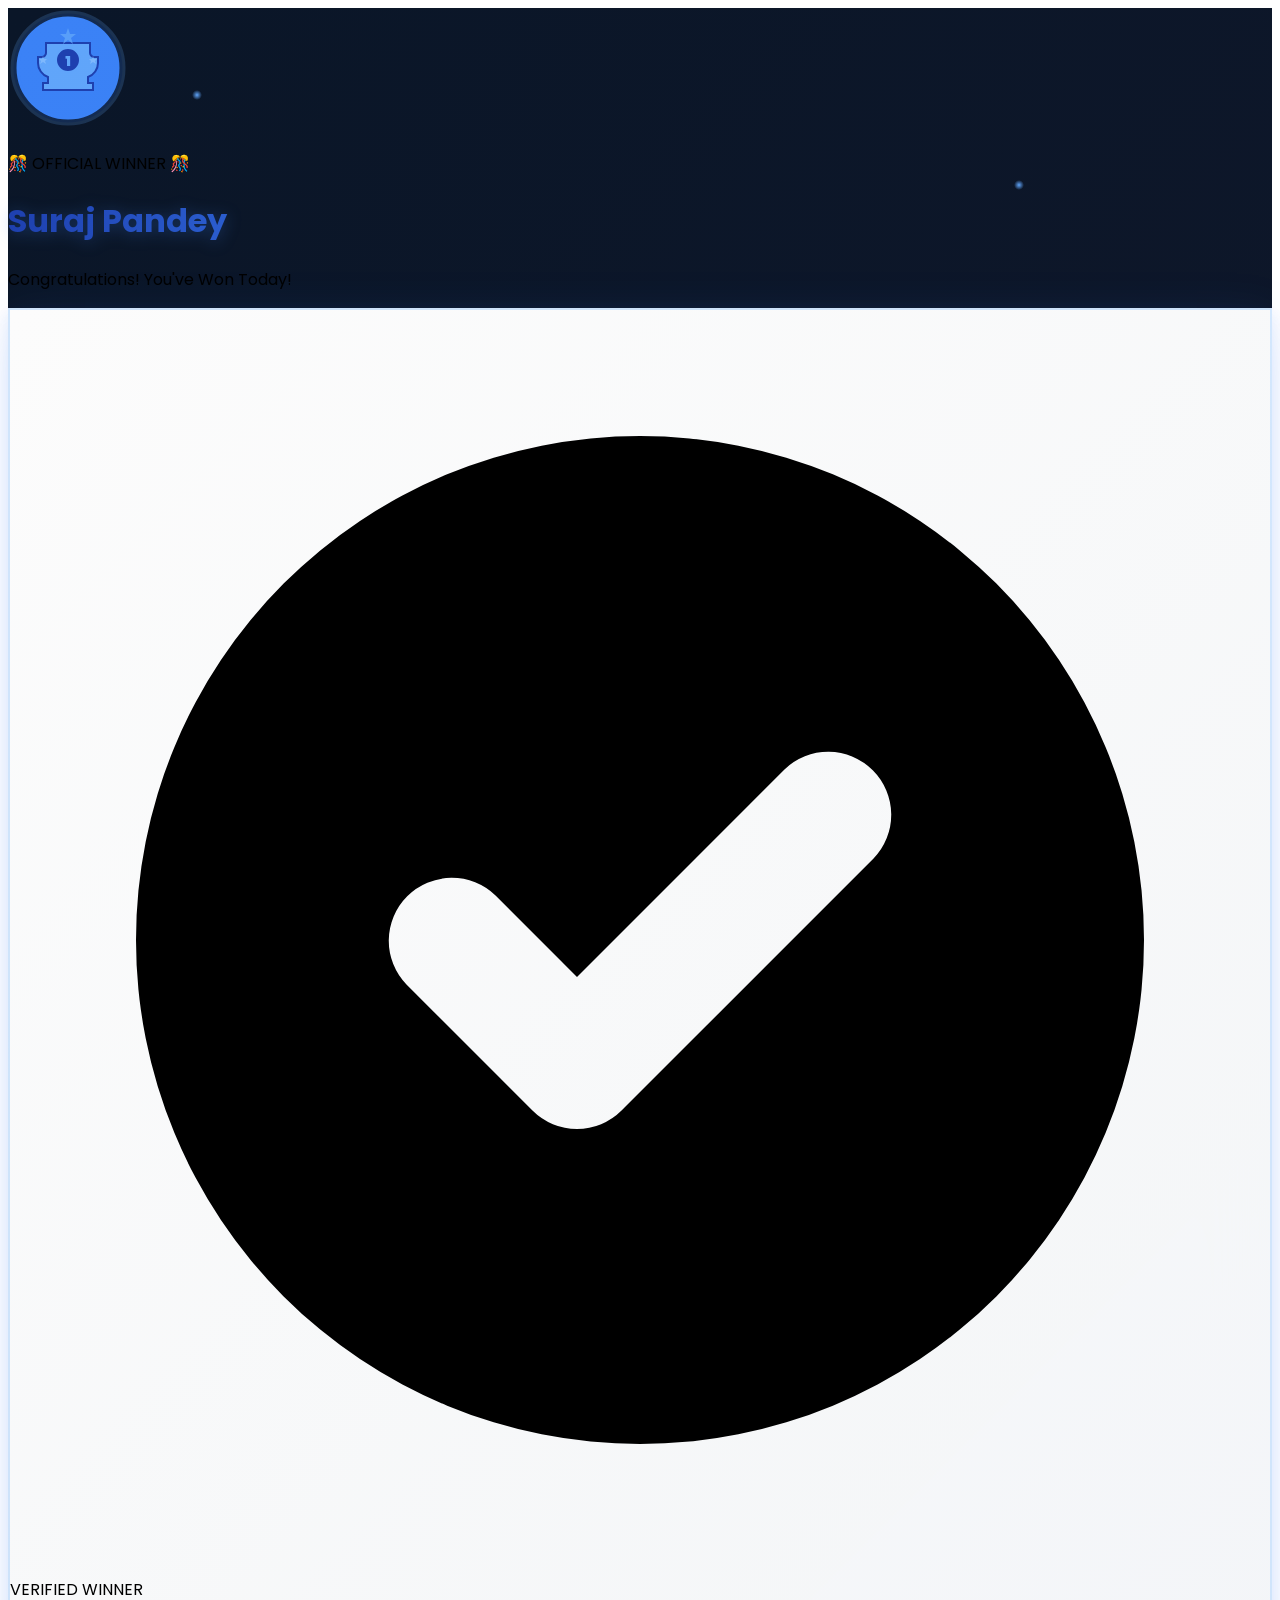
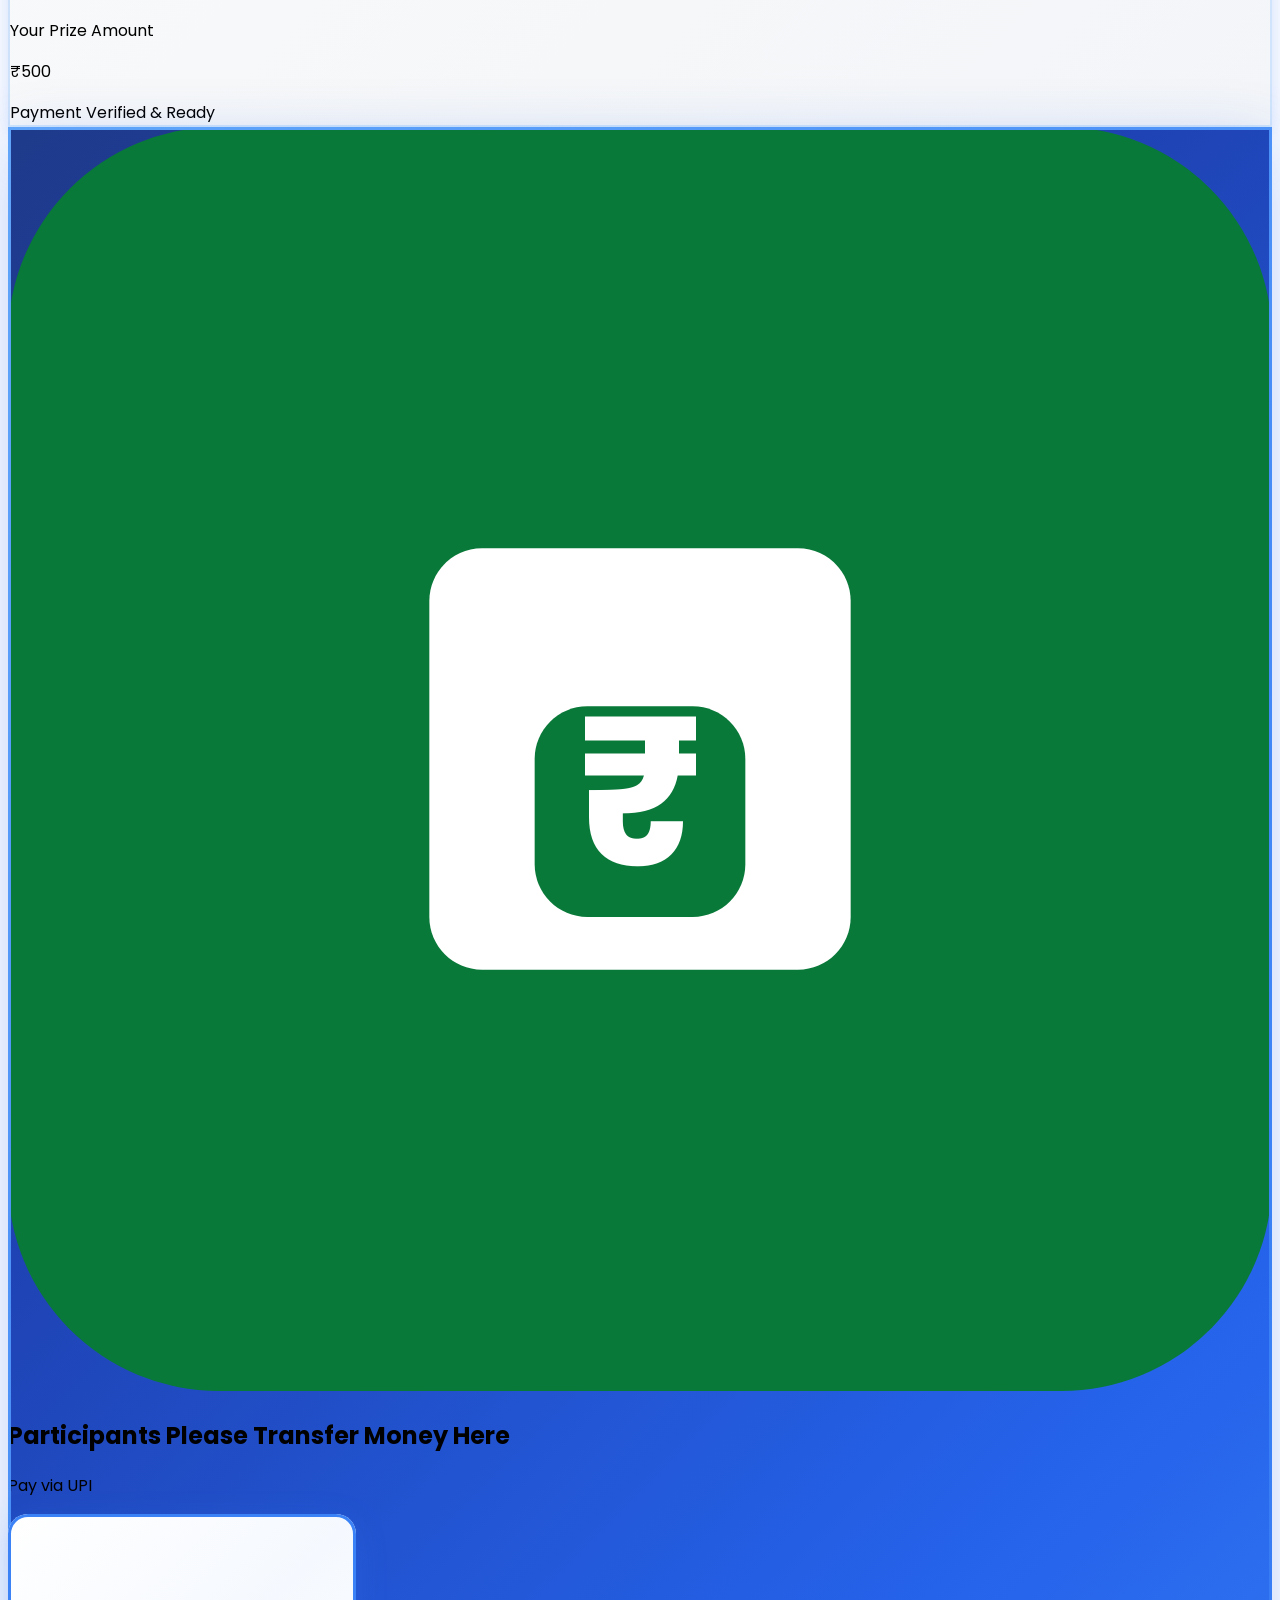
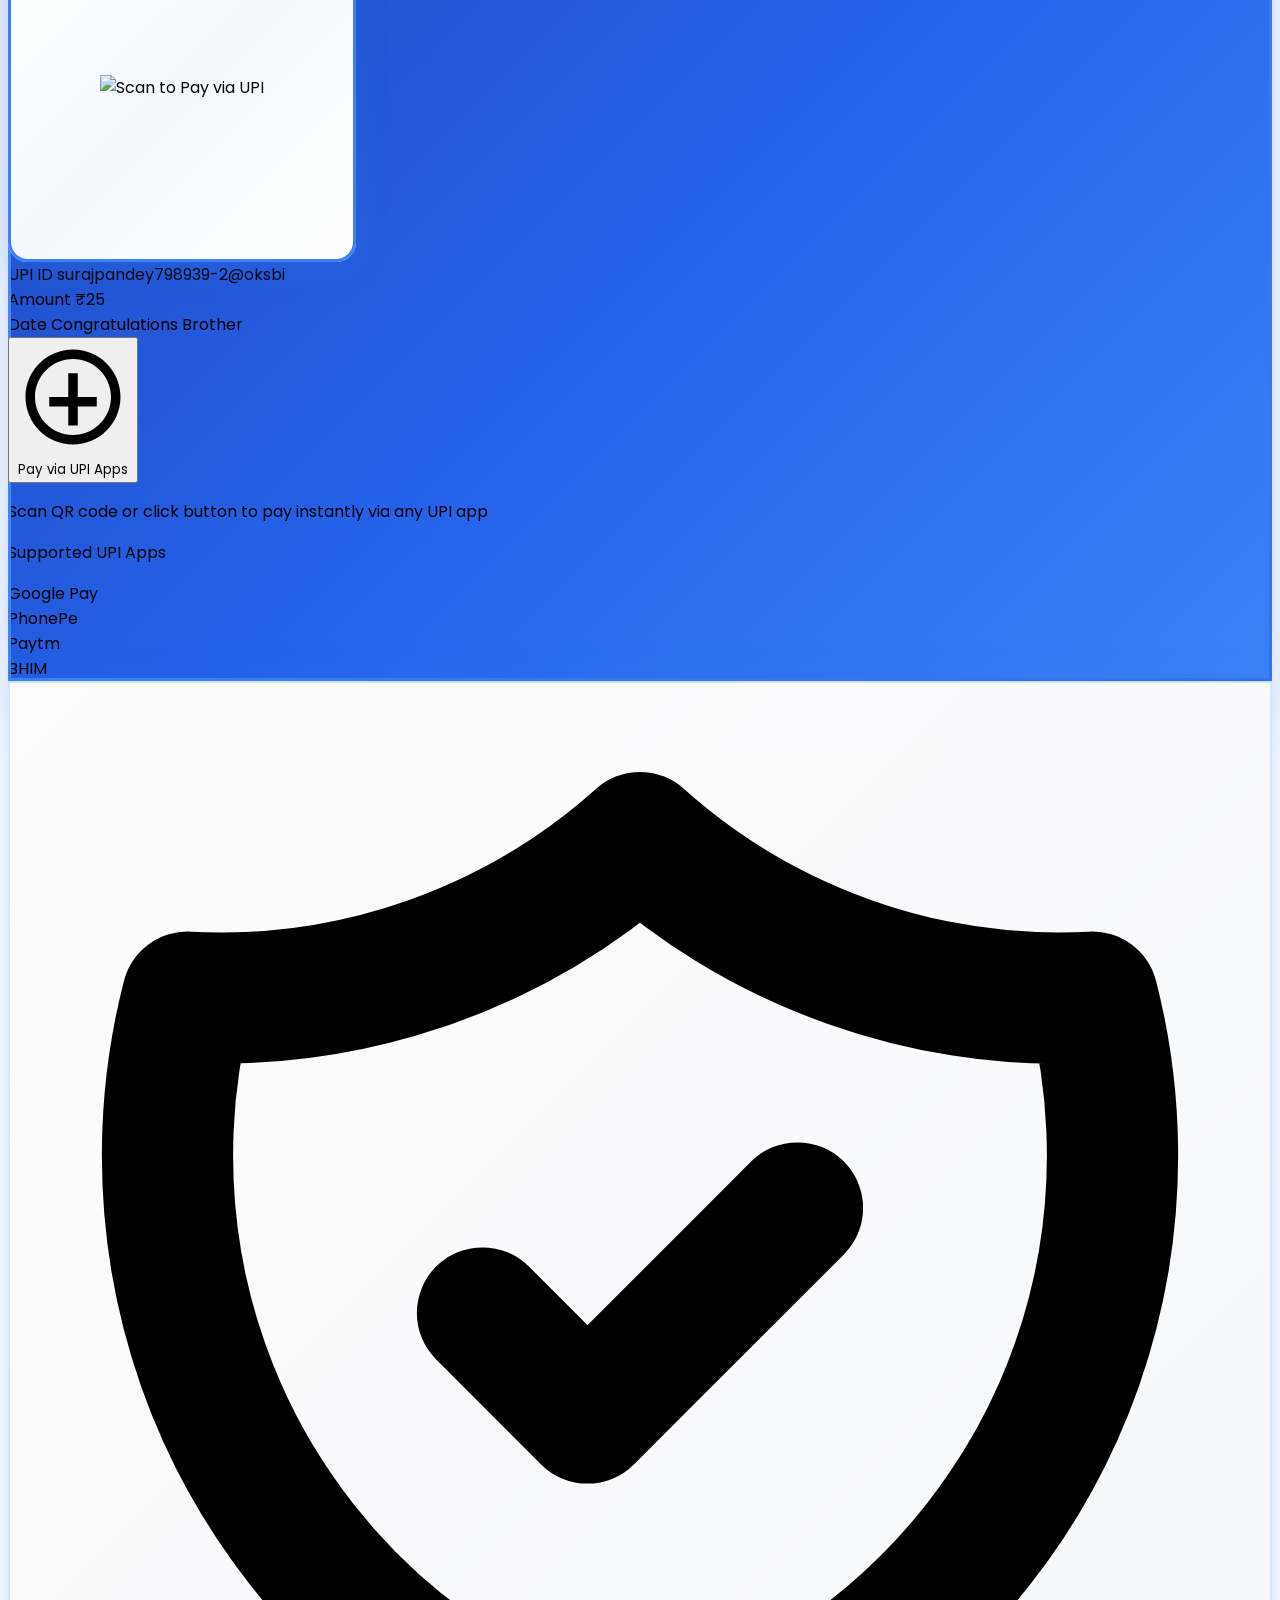
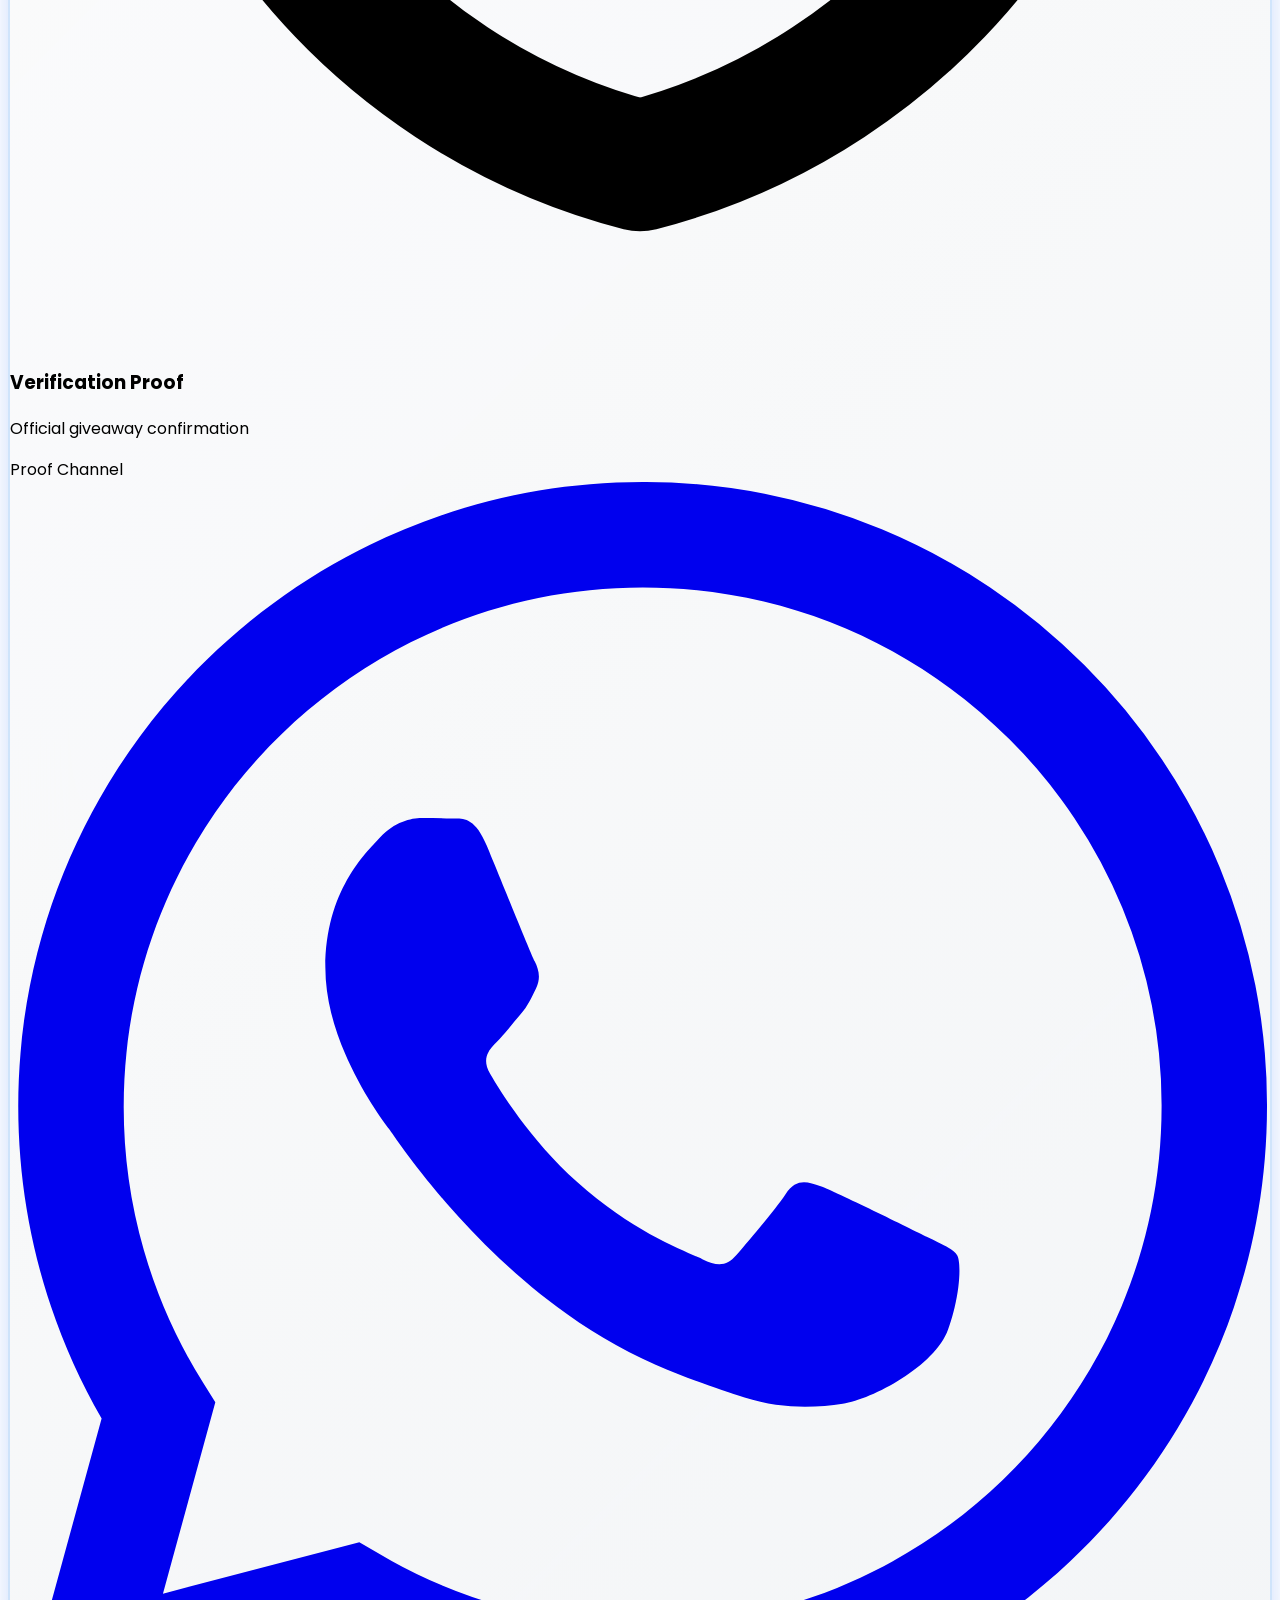
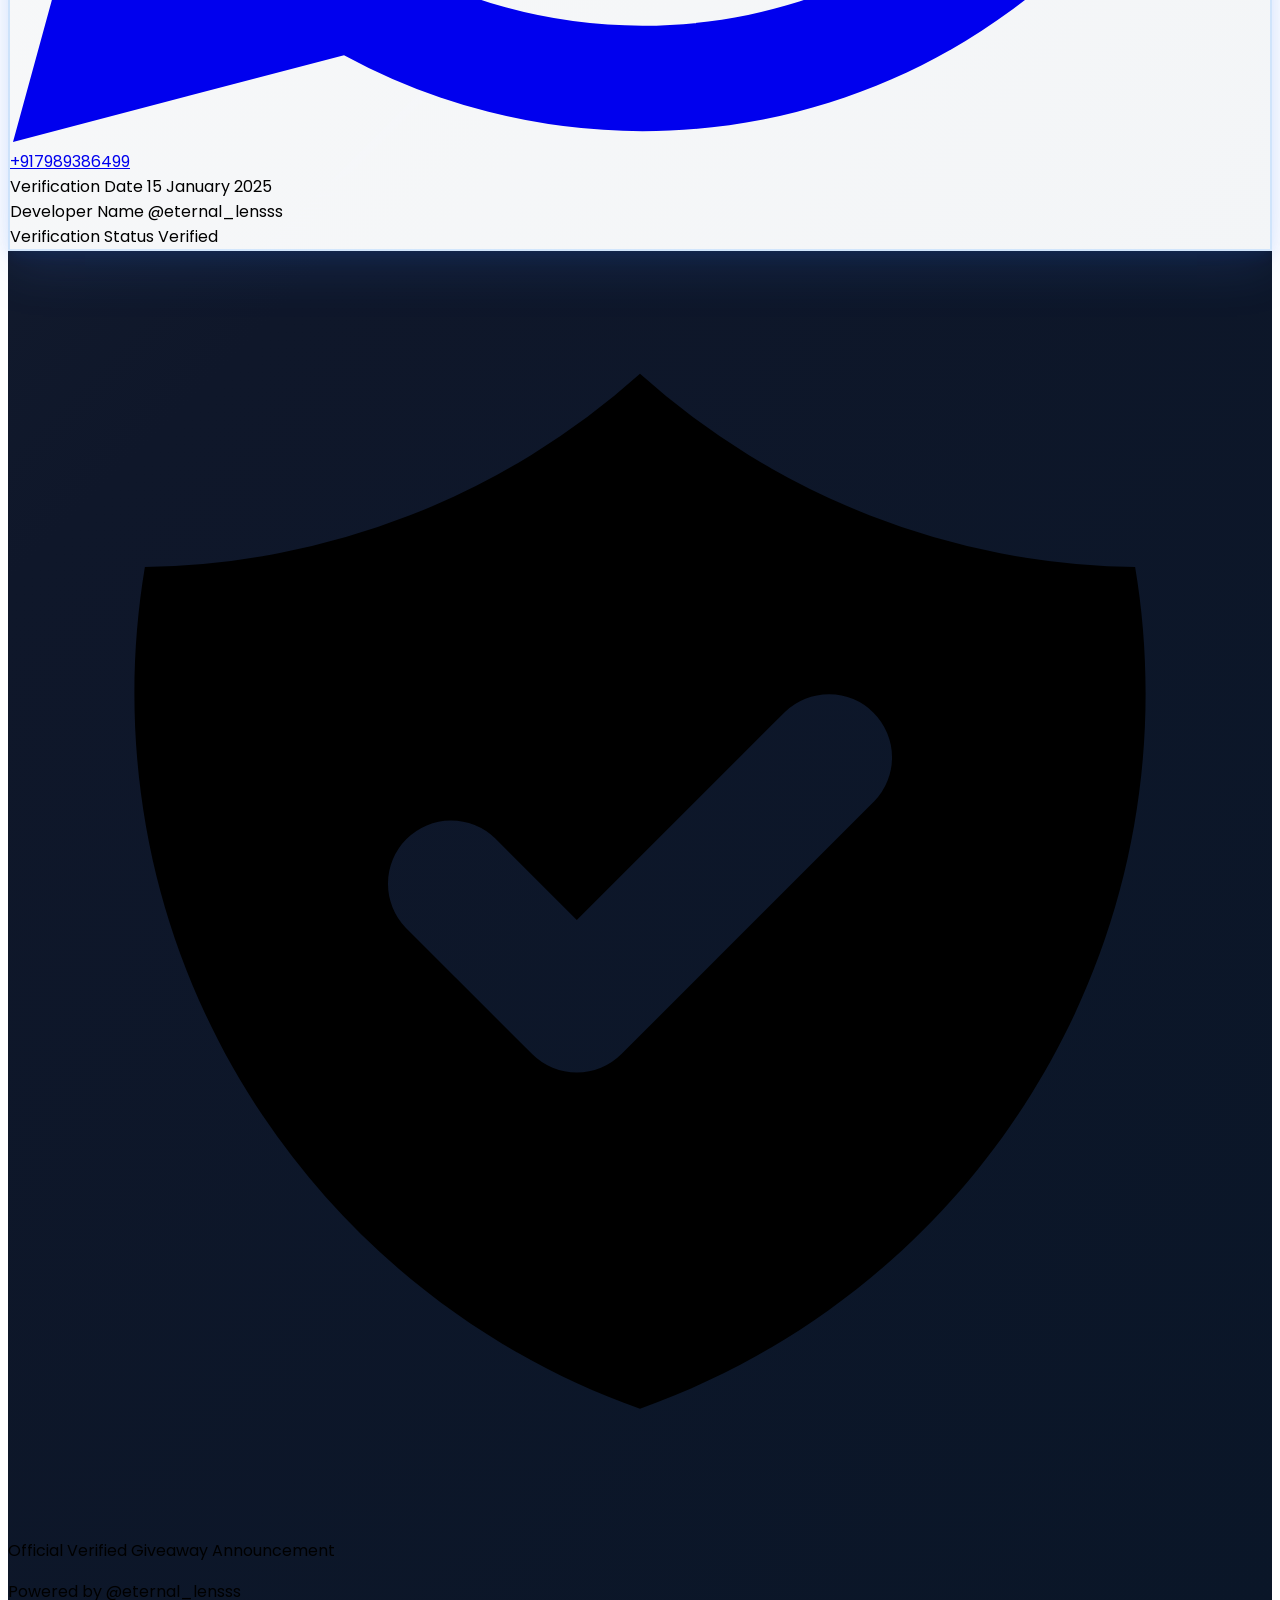
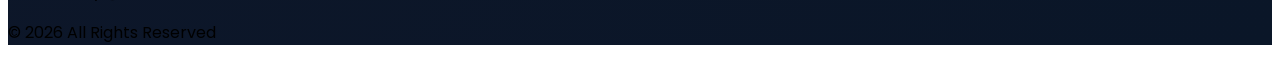
==== index.html @ 47c0ae2e "Update index.html" ====
<!doctype html>
<html lang="en" class="h-full">
 <head>
  <meta charset="UTF-8">
  <meta name="viewport" content="width=device-width, initial-scale=1.0">
  <title>Winner Announcement</title>
  <script src="https://cdn.tailwindcss.com"></script>
  <script src="/_sdk/element_sdk.js"></script>
  <link rel="preconnect" href="https://fonts.googleapis.com">
  <link rel="preconnect" href="https://fonts.gstatic.com" crossorigin>
  <link href="https://fonts.googleapis.com/css2?family=Poppins:wght@300;400;500;600;700;800;900&amp;display=swap" rel="stylesheet">
  <style>
    body {
      box-sizing: border-box;
    }
    
    * {
      font-family: 'Poppins', sans-serif;
    }
    
    @keyframes float {
      0%, 100% { transform: translateY(0px) rotate(0deg); }
      50% { transform: translateY(-20px) rotate(10deg); }
    }
    
    @keyframes shimmer {
      0% { background-position: -200% center; }
      100% { background-position: 200% center; }
    }
    
    @keyframes pulse-glow {
      0%, 100% { 
        box-shadow: 0 0 40px rgba(59, 130, 246, 0.5), 0 0 80px rgba(96, 165, 250, 0.3), 0 20px 60px rgba(37, 99, 235, 0.2); 
      }
      50% { 
        box-shadow: 0 0 60px rgba(59, 130, 246, 0.7), 0 0 100px rgba(96, 165, 250, 0.5), 0 25px 80px rgba(37, 99, 235, 0.3); 
      }
    }
    
    @keyframes confetti-fall {
      0% { transform: translateY(-100%) rotate(0deg); opacity: 1; }
      100% { transform: translateY(100%) rotate(1080deg); opacity: 0; }
    }
    
    @keyframes sparkle {
      0%, 100% { opacity: 0; transform: scale(0) rotate(0deg); }
      50% { opacity: 1; transform: scale(1) rotate(180deg); }
    }
    
    @keyframes slide-up {
      from { transform: translateY(40px); opacity: 0; }
      to { transform: translateY(0); opacity: 1; }
    }
    
    @keyframes bounce-in {
      0% { transform: scale(0.3); opacity: 0; }
      50% { transform: scale(1.05); }
      70% { transform: scale(0.9); }
      100% { transform: scale(1); opacity: 1; }
    }
    
    @keyframes glow-pulse {
      0%, 100% { filter: drop-shadow(0 0 10px rgba(59, 130, 246, 0.6)); }
      50% { filter: drop-shadow(0 0 25px rgba(59, 130, 246, 0.9)); }
    }
    
    .float-animation {
      animation: float 5s ease-in-out infinite;
    }
    
    .shimmer-text {
      background: linear-gradient(90deg, #1e40af 0%, #3b82f6 20%, #60a5fa 40%, #93c5fd 50%, #60a5fa 60%, #3b82f6 80%, #1e40af 100%);
      background-size: 200% auto;
      -webkit-background-clip: text;
      -webkit-text-fill-color: transparent;
      background-clip: text;
      animation: shimmer 4s linear infinite;
      filter: drop-shadow(0 2px 8px rgba(59, 130, 246, 0.3));
    }
    
    .pulse-glow {
      animation: pulse-glow 3s ease-in-out infinite;
    }
    
    .confetti {
      position: fixed;
      width: 14px;
      height: 14px;
      top: -30px;
      animation: confetti-fall 5s linear forwards;
      pointer-events: none;
      z-index: 100;
      border-radius: 3px;
    }
    
    .glass-card {
      background: linear-gradient(135deg, rgba(255, 255, 255, 0.99) 0%, rgba(248, 250, 252, 0.98) 100%);
      backdrop-filter: blur(30px);
      border: 2px solid rgba(147, 197, 253, 0.4);
      box-shadow: 0 15px 50px rgba(59, 130, 246, 0.15), 0 5px 15px rgba(37, 99, 235, 0.1);
    }
    
    .gradient-border {
      position: relative;
      background: linear-gradient(135deg, #1e3a8a 0%, #1e40af 30%, #2563eb 70%, #3b82f6 100%);
      box-shadow: 0 20px 60px rgba(37, 99, 235, 0.3);
    }
    
    .gradient-border::before {
      content: '';
      position: absolute;
      inset: 0;
      padding: 3px;
      background: linear-gradient(135deg, #60a5fa, #3b82f6, #2563eb, #60a5fa);
      background-size: 200% 200%;
      -webkit-mask: linear-gradient(#fff 0 0) content-box, linear-gradient(#fff 0 0);
      mask: linear-gradient(#fff 0 0) content-box, linear-gradient(#fff 0 0);
      -webkit-mask-composite: xor;
      mask-composite: exclude;
      border-radius: inherit;
      pointer-events: none;
      animation: shimmer 3s linear infinite;
    }
    
    .slide-up {
      animation: slide-up 0.8s cubic-bezier(0.34, 1.56, 0.64, 1) forwards;
    }
    
    .bounce-in {
      animation: bounce-in 0.8s cubic-bezier(0.68, -0.55, 0.265, 1.55) forwards;
    }
    
    .qr-container {
      background: white;
      border-radius: 20px;
      padding: 24px;
      box-shadow: 0 8px 32px rgba(59, 130, 246, 0.2), inset 0 0 0 3px #3b82f6;
      display: flex;
      align-items: center;
      justify-content: center;
      position: relative;
      overflow: hidden;
    }
    
    .qr-container::before {
      content: '';
      position: absolute;
      inset: 0;
      background: linear-gradient(135deg, transparent 0%, rgba(59, 130, 246, 0.05) 50%, transparent 100%);
      pointer-events: none;
    }
    
    .sparkle {
      position: absolute;
      width: 10px;
      height: 10px;
      background: radial-gradient(circle, #60a5fa 0%, transparent 70%);
      border-radius: 50%;
      animation: sparkle 3s ease-in-out infinite;
      pointer-events: none;
    }
    
    .trophy-glow {
      animation: glow-pulse 3s ease-in-out infinite;
    }
    
    .button-shine {
      position: relative;
      overflow: hidden;
    }
    
    .button-shine::after {
      content: '';
      position: absolute;
      top: -50%;
      left: -50%;
      width: 200%;
      height: 200%;
      background: linear-gradient(45deg, transparent 30%, rgba(255, 255, 255, 0.3) 50%, transparent 70%);
      transform: translateX(-100%);
      transition: transform 0.6s;
    }
    
    .button-shine:hover::after {
      transform: translateX(100%);
    }
  </style>
  <style>@view-transition { navigation: auto; }</style>
  <script src="/_sdk/data_sdk.js" type="text/javascript"></script>
 </head>
 <body class="h-full">
  <div id="app-container" class="min-h-full w-full overflow-auto" style="background: linear-gradient(135deg, #0a1628 0%, #0f172a 25%, #1e293b 50%, #0f172a 75%, #0a1628 100%);"><!-- Confetti Container -->
   <div id="confetti-container"></div><!-- Sparkles -->
   <div class="sparkle" style="top: 10%; left: 15%; animation-delay: 0s;"></div>
   <div class="sparkle" style="top: 20%; right: 20%; animation-delay: 1s;"></div>
   <div class="sparkle" style="top: 70%; left: 10%; animation-delay: 2s;"></div>
   <div class="sparkle" style="top: 80%; right: 15%; animation-delay: 1.5s;"></div><!-- Main Content -->
   <div class="w-full max-w-lg mx-auto px-5 py-10"><!-- Trophy Icon -->
    <div class="flex justify-center mb-8 bounce-in">
     <div class="float-animation trophy-glow">
      <svg width="120" height="120" viewbox="0 0 120 120" fill="none" xmlns="http://www.w3.org/2000/svg"><defs>
        <lineargradient id="trophy-gradient" x1="0" y1="0" x2="120" y2="120">
         <stop offset="0%" stop-color="#3b82f6" />
         <stop offset="50%" stop-color="#2563eb" />
         <stop offset="100%" stop-color="#1e40af" />
        </lineargradient>
        <lineargradient id="trophy-shine" x1="0" y1="0" x2="120" y2="120">
         <stop offset="0%" stop-color="#60a5fa" />
         <stop offset="100%" stop-color="#93c5fd" />
        </lineargradient>
       </defs> <circle cx="60" cy="60" r="56" fill="url(#trophy-gradient)" stroke="#60a5fa" stroke-width="3" opacity="0.2" /> <circle cx="60" cy="60" r="50" fill="url(#trophy-gradient)" stroke="#3b82f6" stroke-width="3" /> <!-- Trophy Cup --> <path d="M38 35 L38 45 C38 47 36 49 34 49 L30 49 L30 55 C30 61 34 67 40 69 L40 75 L35 75 L35 82 L85 82 L85 75 L80 75 L80 69 C86 67 90 61 90 55 L90 49 L86 49 C84 49 82 47 82 45 L82 35 Z" fill="url(#trophy-shine)" stroke="#1e40af" stroke-width="2" /> <!-- Winner Badge --> <circle cx="60" cy="52" r="12" fill="#1e40af" stroke="#60a5fa" stroke-width="2" /> <text x="60" y="58" text-anchor="middle" fill="#60a5fa" font-size="14" font-weight="900" font-family="Poppins">
        1
       </text> <!-- Stars --> <path d="M60 20 L62 26 L68 26 L63 30 L65 36 L60 32 L55 36 L57 30 L52 26 L58 26 Z" fill="#60a5fa" opacity="0.8" /> <path d="M35 48 L36 51 L39 51 L37 53 L38 56 L35 54 L32 56 L33 53 L31 51 L34 51 Z" fill="#93c5fd" opacity="0.6" /> <path d="M85 48 L86 51 L89 51 L87 53 L88 56 L85 54 L82 56 L83 53 L81 51 L84 51 Z" fill="#93c5fd" opacity="0.6" />
      </svg>
     </div>
    </div><!-- Winner Announcement Header -->
    <div class="text-center mb-10 slide-up" style="animation-delay: 0.2s;">
     <p class="text-blue-400 text-base font-semibold tracking-widest uppercase mb-3 flex items-center justify-center gap-2"><span>🎊</span> OFFICIAL WINNER <span>🎊</span></p>
     <h1 class="shimmer-text text-4xl md:text-5xl font-black mb-3 leading-tight" id="winner-name-display">Rahul Kumar</h1>
     <p class="text-slate-300 text-xl font-medium">Congratulations! You've Won Today!</p>
    </div><!-- Prize Card -->
    <div class="glass-card rounded-3xl p-8 mb-8 text-center pulse-glow slide-up" style="animation-delay: 0.4s;">
     <div class="inline-flex items-center gap-2 bg-blue-100 px-4 py-2 rounded-full mb-4">
      <svg class="w-5 h-5 text-blue-600" fill="currentColor" viewbox="0 0 20 20"><path fill-rule="evenodd" d="M10 18a8 8 0 100-16 8 8 0 000 16zm3.707-9.293a1 1 0 00-1.414-1.414L9 10.586 7.707 9.293a1 1 0 00-1.414 1.414l2 2a1 1 0 001.414 0l4-4z" clip-rule="evenodd" />
      </svg><span class="text-blue-700 font-bold text-sm tracking-wide">VERIFIED WINNER</span>
     </div>
     <p class="text-slate-500 text-sm font-semibold uppercase tracking-widest mb-3">Your Prize Amount</p>
     <p class="text-6xl md:text-7xl font-black mb-2 bg-gradient-to-r from-blue-600 via-blue-500 to-blue-600 bg-clip-text text-transparent" id="prize-amount-display">₹5,000</p>
     <div class="mt-6 pt-6 border-t-2 border-blue-100">
      <div class="flex items-center justify-center gap-3 text-green-600">
       <div class="w-3 h-3 bg-green-500 rounded-full animate-pulse"></div><span class="font-bold text-lg">Payment Verified &amp; Ready</span>
      </div>
     </div>
    </div><!-- UPI Payment Section -->
    <div class="gradient-border rounded-3xl p-6 mb-8 slide-up" style="animation-delay: 0.6s;">
     <div class="flex items-center justify-center gap-3 mb-6">
      <div class="bg-white rounded-xl p-2 shadow-lg">
       <svg class="w-10 h-10" viewbox="0 0 48 48" fill="none" xmlns="http://www.w3.org/2000/svg"><rect width="48" height="48" rx="8" fill="#097939" /> <path d="M16 18C16 16.8954 16.8954 16 18 16H30C31.1046 16 32 16.8954 32 18V30C32 31.1046 31.1046 32 30 32H18C16.8954 32 16 31.1046 16 30V18Z" fill="white" /> <path d="M20 24C20 22.8954 20.8954 22 22 22H26C27.1046 22 28 22.8954 28 24V28C28 29.1046 27.1046 30 26 30H22C20.8954 30 20 29.1046 20 28V24Z" fill="#097939" /> <text x="24" y="28" text-anchor="middle" fill="white" font-size="8" font-weight="bold">
         ₹
        </text>
       </svg>
      </div>
      <div>
       <h2 class="text-white text-2xl font-black">Participants Please Transfer Money Here</h2>
       <p class="text-blue-300 text-sm font-semibold">Pay via UPI</p>
      </div>
     </div><!-- QR Code -->
     <div class="flex justify-center mb-6">
      <div class="qr-container" style="width: 300px; height: 300px;">
       <div id="qr-code" class="w-full h-full flex items-center justify-center">
        <div class="w-full h-full flex items-center justify-center">
         <div class="animate-pulse text-blue-400 text-center">
          <svg class="w-12 h-12 mx-auto mb-2 animate-spin" fill="none" stroke="currentColor" viewbox="0 0 24 24"><circle class="opacity-25" cx="12" cy="12" r="10" stroke="currentColor" stroke-width="4" /> <path class="opacity-75" fill="currentColor" d="M4 12a8 8 0 018-8V0C5.373 0 0 5.373 0 12h4zm2 5.291A7.962 7.962 0 014 12H0c0 3.042 1.135 5.824 3 7.938l3-2.647z" />
          </svg>
          <p class="text-sm font-semibold">Generating QR Code...</p>
         </div>
        </div>
       </div>
      </div>
     </div><!-- Payment Info -->
     <div class="bg-gradient-to-br from-blue-900/70 to-blue-950/70 rounded-2xl p-5 mb-5 space-y-4 backdrop-blur-sm border border-blue-700/30">
      <div class="flex justify-between items-center py-2 border-b border-blue-700/30"><span class="text-blue-300 text-sm font-medium">UPI ID</span> <span class="text-white font-bold text-sm" id="upi-display">winner@upi</span>
      </div>
      <div class="flex justify-between items-center py-2 border-b border-blue-700/30"><span class="text-blue-300 text-sm font-medium">Amount</span> <span class="text-blue-400 font-black text-lg" id="payment-amount-display">₹20</span>
      </div>
      <div class="flex justify-between items-center py-2"><span class="text-blue-300 text-sm font-medium">Date</span> <span class="text-white font-semibold text-sm" id="payment-message-display">15-01-26</span>
      </div>
     </div><!-- Pay Button --> <button id="pay-button" class="button-shine w-full bg-gradient-to-r from-blue-500 via-blue-600 to-blue-500 hover:from-blue-600 hover:via-blue-700 hover:to-blue-600 text-white font-black py-5 px-6 rounded-2xl transition-all duration-300 transform hover:scale-[1.03] hover:shadow-2xl active:scale-[0.98] flex items-center justify-center gap-3 text-lg shadow-xl">
      <svg class="w-7 h-7" viewbox="0 0 24 24" fill="currentColor"><path d="M12 2C6.48 2 2 6.48 2 12s4.48 10 10 10 10-4.48 10-10S17.52 2 12 2zm0 18c-4.41 0-8-3.59-8-8s3.59-8 8-8 8 3.59 8 8-3.59 8-8 8z" /> <path d="M13 7h-2v5H7v2h4v4h2v-4h4v-2h-4z" />
      </svg> Pay via UPI Apps </button>
     <p class="text-blue-300 text-xs text-center mt-4 font-medium">Scan QR code or click button to pay instantly via any UPI app</p>
     <div class="mt-5 pt-5 border-t border-blue-700/30">
      <p class="text-blue-200 text-xs text-center mb-3 font-semibold">Supported UPI Apps</p>
      <div class="flex items-center justify-center gap-3 flex-wrap">
       <div class="bg-white/10 backdrop-blur-sm rounded-lg px-3 py-1.5 text-white text-xs font-semibold">
        Google Pay
       </div>
       <div class="bg-white/10 backdrop-blur-sm rounded-lg px-3 py-1.5 text-white text-xs font-semibold">
        PhonePe
       </div>
       <div class="bg-white/10 backdrop-blur-sm rounded-lg px-3 py-1.5 text-white text-xs font-semibold">
        Paytm
       </div>
       <div class="bg-white/10 backdrop-blur-sm rounded-lg px-3 py-1.5 text-white text-xs font-semibold">
        BHIM
       </div>
      </div>
     </div>
    </div><!-- Verification Proof Section -->
    <div class="glass-card rounded-3xl p-7 mb-8 slide-up" style="animation-delay: 0.8s;">
     <div class="flex items-center gap-4 mb-6">
      <div class="w-14 h-14 bg-gradient-to-br from-blue-500 to-blue-600 rounded-2xl flex items-center justify-center shadow-lg">
       <svg class="w-7 h-7 text-white" fill="none" stroke="currentColor" viewbox="0 0 24 24"><path stroke-linecap="round" stroke-linejoin="round" stroke-width="2.5" d="M9 12l2 2 4-4m5.618-4.016A11.955 11.955 0 0112 2.944a11.955 11.955 0 01-8.618 3.04A12.02 12.02 0 003 9c0 5.591 3.824 10.29 9 11.622 5.176-1.332 9-6.03 9-11.622 0-1.042-.133-2.052-.382-3.016z" />
       </svg>
      </div>
      <div>
       <h3 class="text-slate-800 font-black text-xl">Verification Proof</h3>
       <p class="text-slate-500 text-sm font-medium">Official giveaway confirmation</p>
      </div>
     </div>
     <div class="space-y-4"><!-- Proof Channel -->
      <div class="flex justify-between items-center py-4 border-b-2 border-slate-100"><span class="text-slate-500 text-sm font-semibold">Proof Channel</span> <a id="whatsapp-link" href="#" target="_blank" rel="noopener noreferrer" class="flex items-center gap-2 text-green-600 font-bold hover:text-green-700 transition-colors hover:scale-105 transform">
        <svg class="w-6 h-6" fill="currentColor" viewbox="0 0 24 24"><path d="M17.472 14.382c-.297-.149-1.758-.867-2.03-.967-.273-.099-.471-.148-.67.15-.197.297-.767.966-.94 1.164-.173.199-.347.223-.644.075-.297-.15-1.255-.463-2.39-1.475-.883-.788-1.48-1.761-1.653-2.059-.173-.297-.018-.458.13-.606.134-.133.298-.347.446-.52.149-.174.198-.298.298-.497.099-.198.05-.371-.025-.52-.075-.149-.669-1.612-.916-2.207-.242-.579-.487-.5-.669-.51-.173-.008-.371-.01-.57-.01-.198 0-.52.074-.792.372-.272.297-1.04 1.016-1.04 2.479 0 1.462 1.065 2.875 1.213 3.074.149.198 2.096 3.2 5.077 4.487.709.306 1.262.489 1.694.625.712.227 1.36.195 1.871.118.571-.085 1.758-.719 2.006-1.413.248-.694.248-1.289.173-1.413-.074-.124-.272-.198-.57-.347m-5.421 7.403h-.004a9.87 9.87 0 01-5.031-1.378l-.361-.214-3.741.982.998-3.648-.235-.374a9.86 9.86 0 01-1.51-5.26c.001-5.45 4.436-9.884 9.888-9.884 2.64 0 5.122 1.03 6.988 2.898a9.825 9.825 0 012.893 6.994c-.003 5.45-4.437 9.884-9.885 9.884m8.413-18.297A11.815 11.815 0 0012.05 0C5.495 0 .16 5.335.157 11.892c0 2.096.547 4.142 1.588 5.945L.057 24l6.305-1.654a11.882 11.882 0 005.683 1.448h.005c6.554 0 11.89-5.335 11.893-11.893a11.821 11.821 0 00-3.48-8.413z" />
        </svg><span id="whatsapp-display" class="text-base">WhatsApp</span> </a>
      </div><!-- Date -->
      <div class="flex justify-between items-center py-4 border-b-2 border-slate-100"><span class="text-slate-500 text-sm font-semibold">Verification Date</span> <span class="text-slate-800 font-bold" id="date-display">15 January 2025</span>
      </div><!-- Developer -->
      <div class="flex justify-between items-center py-4 border-b-2 border-slate-100"><span class="text-slate-500 text-sm font-semibold">Developer Name</span> <span class="text-slate-800 font-bold" id="developer-display">@eternal_lensss</span>
      </div><!-- Status -->
      <div class="flex justify-between items-center py-4"><span class="text-slate-500 text-sm font-semibold">Verification Status</span> <span class="inline-flex items-center gap-2 bg-gradient-to-r from-green-100 to-emerald-100 text-green-700 px-4 py-2 rounded-xl text-sm font-black shadow-sm" id="status-display"> <span class="w-2.5 h-2.5 bg-green-500 rounded-full animate-pulse shadow-lg"></span> Verified </span>
      </div>
     </div>
    </div><!-- Footer -->
    <div class="text-center space-y-3 pb-6 slide-up" style="animation-delay: 1s;">
     <div class="flex items-center justify-center gap-2 text-slate-400">
      <svg class="w-5 h-5" fill="currentColor" viewbox="0 0 20 20"><path fill-rule="evenodd" d="M2.166 4.999A11.954 11.954 0 0010 1.944 11.954 11.954 0 0017.834 5c.11.65.166 1.32.166 2.001 0 5.225-3.34 9.67-8 11.317C5.34 16.67 2 12.225 2 7c0-.682.057-1.35.166-2.001zm11.541 3.708a1 1 0 00-1.414-1.414L9 10.586 7.707 9.293a1 1 0 00-1.414 1.414l2 2a1 1 0 001.414 0l4-4z" clip-rule="evenodd" />
      </svg>
      <p class="text-sm font-semibold">Official Verified Giveaway Announcement</p>
     </div>
     <p class="text-slate-500 text-xs font-medium">Powered by <span id="footer-developer" class="text-blue-400 font-bold">@eternal_lensss</span></p>
     <p class="text-slate-600 text-xs">© 2026 All Rights Reserved</p>
    </div>
   </div>
  </div>
  <script>
    // ============================================
    // CONFIGURATION - EDIT THESE VALUES EASILY
    // ============================================
    const defaultConfig = {
      // Winner Details
      winner_name: "Suraj Pandey",
      prize_amount: "₹500",
      
      // UPI Payment Details
      upi_id: "surajpandey798939-2@oksbi",
      payment_amount: "25",
      payment_message: "Congratulations Brother",
      
      // Verification Details
      proof_channel: "917989386499",
      verification_date: "15 January 2025",
      developer_name: "@eternal_lensss",
      verification_status: "Verified"
    };
    // ============================================
    
    // Generate QR Code using multiple methods for reliability
    function generateQRCode(upiId, amount, message) {
      const upiUrl = `upi://pay?pa=${encodeURIComponent(upiId)}&pn=Winner&am=${amount}&cu=INR&tn=${encodeURIComponent(message)}`;
      
      // Method 1: Use QR Server API (most reliable)
      const qrApiUrl = `https://api.qrserver.com/v1/create-qr-code/?size=300x300&data=${encodeURIComponent(upiUrl)}&bgcolor=255-255-255&color=0-0-0&format=png&margin=10`;
      
      const qrContainer = document.getElementById('qr-code');
      qrContainer.innerHTML = `
        <div class="w-full h-full flex items-center justify-center">
          <img src="${qrApiUrl}" 
               alt="Scan to Pay via UPI" 
               class="w-full h-full object-contain rounded-lg"
               style="max-width: 280px; max-height: 280px; image-rendering: -webkit-optimize-contrast;"
               crossorigin="anonymous">
        </div>
      `;
    }
    
    // Generate UPI deep link
    function getUPILink(upiId, amount, message) {
      return `upi://pay?pa=${encodeURIComponent(upiId)}&pn=Winner&am=${amount}&cu=INR&tn=${encodeURIComponent(message)}`;
    }
    
    // Create enhanced confetti effect
    function createConfetti() {
      const colors = ['#3b82f6', '#60a5fa', '#93c5fd', '#2563eb', '#1e40af', '#dbeafe'];
      const container = document.getElementById('confetti-container');
      
      for (let i = 0; i < 80; i++) {
        setTimeout(() => {
          const confetti = document.createElement('div');
          confetti.className = 'confetti';
          confetti.style.left = Math.random() * 100 + '%';
          confetti.style.backgroundColor = colors[Math.floor(Math.random() * colors.length)];
          confetti.style.animationDuration = (Math.random() * 2 + 3) + 's';
          confetti.style.animationDelay = Math.random() * 0.3 + 's';
          confetti.style.width = (Math.random() * 6 + 10) + 'px';
          confetti.style.height = (Math.random() * 6 + 10) + 'px';
          container.appendChild(confetti);
          
          setTimeout(() => confetti.remove(), 6000);
        }, i * 40);
      }
    }
    
    // Update all displays based on config
    function updateDisplays(config) {
      // Winner details
      document.getElementById('winner-name-display').textContent = config.winner_name || defaultConfig.winner_name;
      document.getElementById('prize-amount-display').textContent = config.prize_amount || defaultConfig.prize_amount;
      
      // UPI details
      const upiId = config.upi_id || defaultConfig.upi_id;
      const paymentAmount = config.payment_amount || defaultConfig.payment_amount;
      const paymentMessage = config.payment_message || defaultConfig.payment_message;
      
      document.getElementById('upi-display').textContent = upiId;
      document.getElementById('payment-amount-display').textContent = `₹${paymentAmount}`;
      document.getElementById('payment-message-display').textContent = paymentMessage;
      
      // Generate QR Code
      generateQRCode(upiId, paymentAmount, paymentMessage);
      
      // Update Pay button
      const payButton = document.getElementById('pay-button');
      payButton.onclick = () => {
        window.open(getUPILink(upiId, paymentAmount, paymentMessage), '_blank');
      };
      
      // Verification details
      const whatsappNumber = config.proof_channel || defaultConfig.proof_channel;
      const whatsappLink = document.getElementById('whatsapp-link');
      whatsappLink.href = `https://wa.me/${whatsappNumber}`;
      document.getElementById('whatsapp-display').textContent = `+${whatsappNumber}`;
      
      document.getElementById('date-display').textContent = config.verification_date || defaultConfig.verification_date;
      
      const developerName = config.developer_name || defaultConfig.developer_name;
      document.getElementById('developer-display').textContent = developerName;
      document.getElementById('footer-developer').textContent = developerName;
      
      const status = config.verification_status || defaultConfig.verification_status;
      document.getElementById('status-display').innerHTML = `
        <span class="w-2.5 h-2.5 bg-green-500 rounded-full animate-pulse shadow-lg"></span>
        ${status}
      `;
    }
    
    // Element SDK Integration
    const element = {
      defaultConfig: defaultConfig,
      
      onConfigChange: async (config) => {
        updateDisplays(config);
      },
      
      mapToCapabilities: (config) => ({
        recolorables: [],
        borderables: [],
        fontEditable: undefined,
        fontSizeable: undefined
      }),
      
      mapToEditPanelValues: (config) => new Map([
        ["winner_name", config.winner_name || defaultConfig.winner_name],
        ["prize_amount", config.prize_amount || defaultConfig.prize_amount],
        ["upi_id", config.upi_id || defaultConfig.upi_id],
        ["payment_amount", config.payment_amount || defaultConfig.payment_amount],
        ["payment_message", config.payment_message || defaultConfig.payment_message],
        ["proof_channel", config.proof_channel || defaultConfig.proof_channel],
        ["verification_date", config.verification_date || defaultConfig.verification_date],
        ["developer_name", config.developer_name || defaultConfig.developer_name],
        ["verification_status", config.verification_status || defaultConfig.verification_status]
      ])
    };
    
    // Initialize
    if (window.elementSdk) {
      window.elementSdk.init(element);
    } else {
      // Fallback for standalone use
      updateDisplays(defaultConfig);
    }
    
    // Trigger confetti on load
    setTimeout(createConfetti, 800);
    
    // Repeat confetti every 10 seconds
    setInterval(createConfetti, 10000);
  </script>
 <script>(function(){function c(){var b=a.contentDocument||a.contentWindow.document;if(b){var d=b.createElement('script');d.innerHTML="window.__CF$cv$params={r:'9bd6c2d6c5adc1a1',t:'MTc2ODMyNjg5MC4wMDAwMDA='};var a=document.createElement('script');a.nonce='';a.src='/cdn-cgi/challenge-platform/scripts/jsd/main.js';document.getElementsByTagName('head')[0].appendChild(a);";b.getElementsByTagName('head')[0].appendChild(d)}}if(document.body){var a=document.createElement('iframe');a.height=1;a.width=1;a.style.position='absolute';a.style.top=0;a.style.left=0;a.style.border='none';a.style.visibility='hidden';document.body.appendChild(a);if('loading'!==document.readyState)c();else if(window.addEventListener)document.addEventListener('DOMContentLoaded',c);else{var e=document.onreadystatechange||function(){};document.onreadystatechange=function(b){e(b);'loading'!==document.readyState&&(document.onreadystatechange=e,c())}}}})();</script></body>
</html>
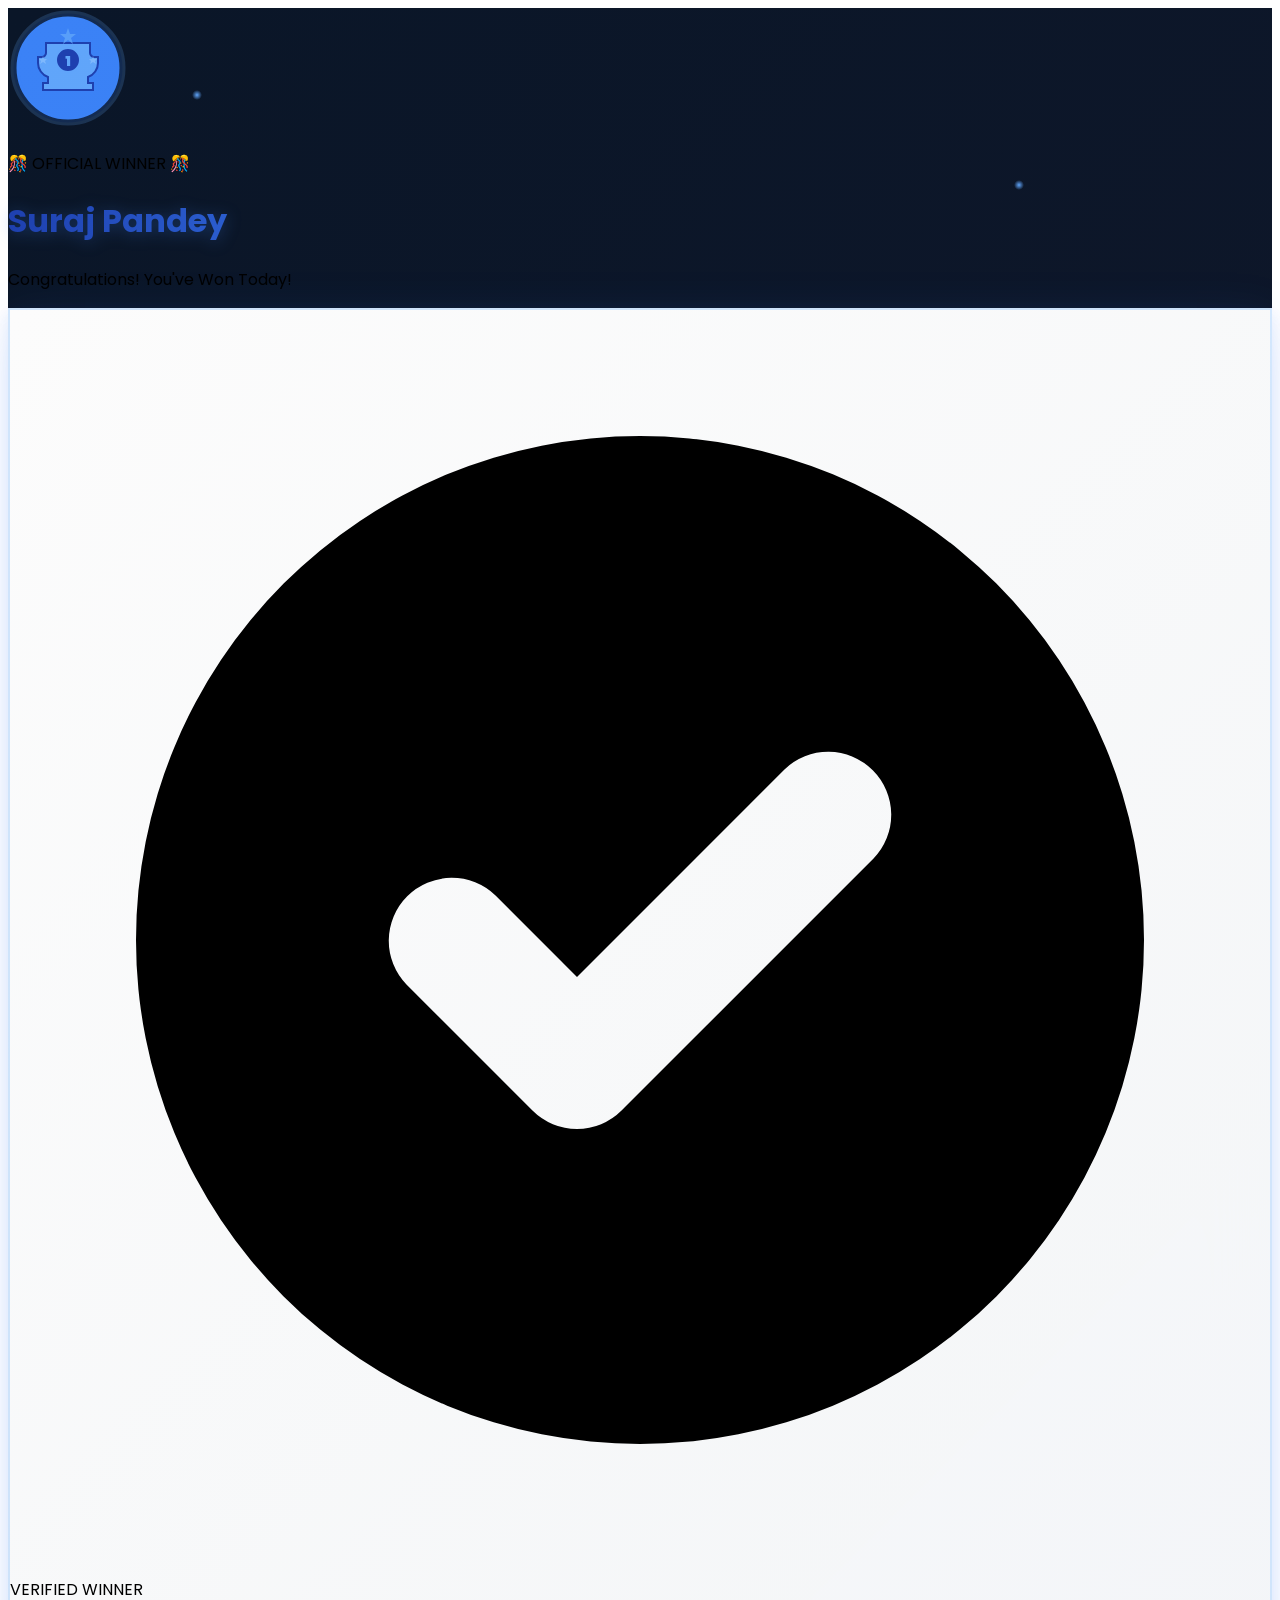
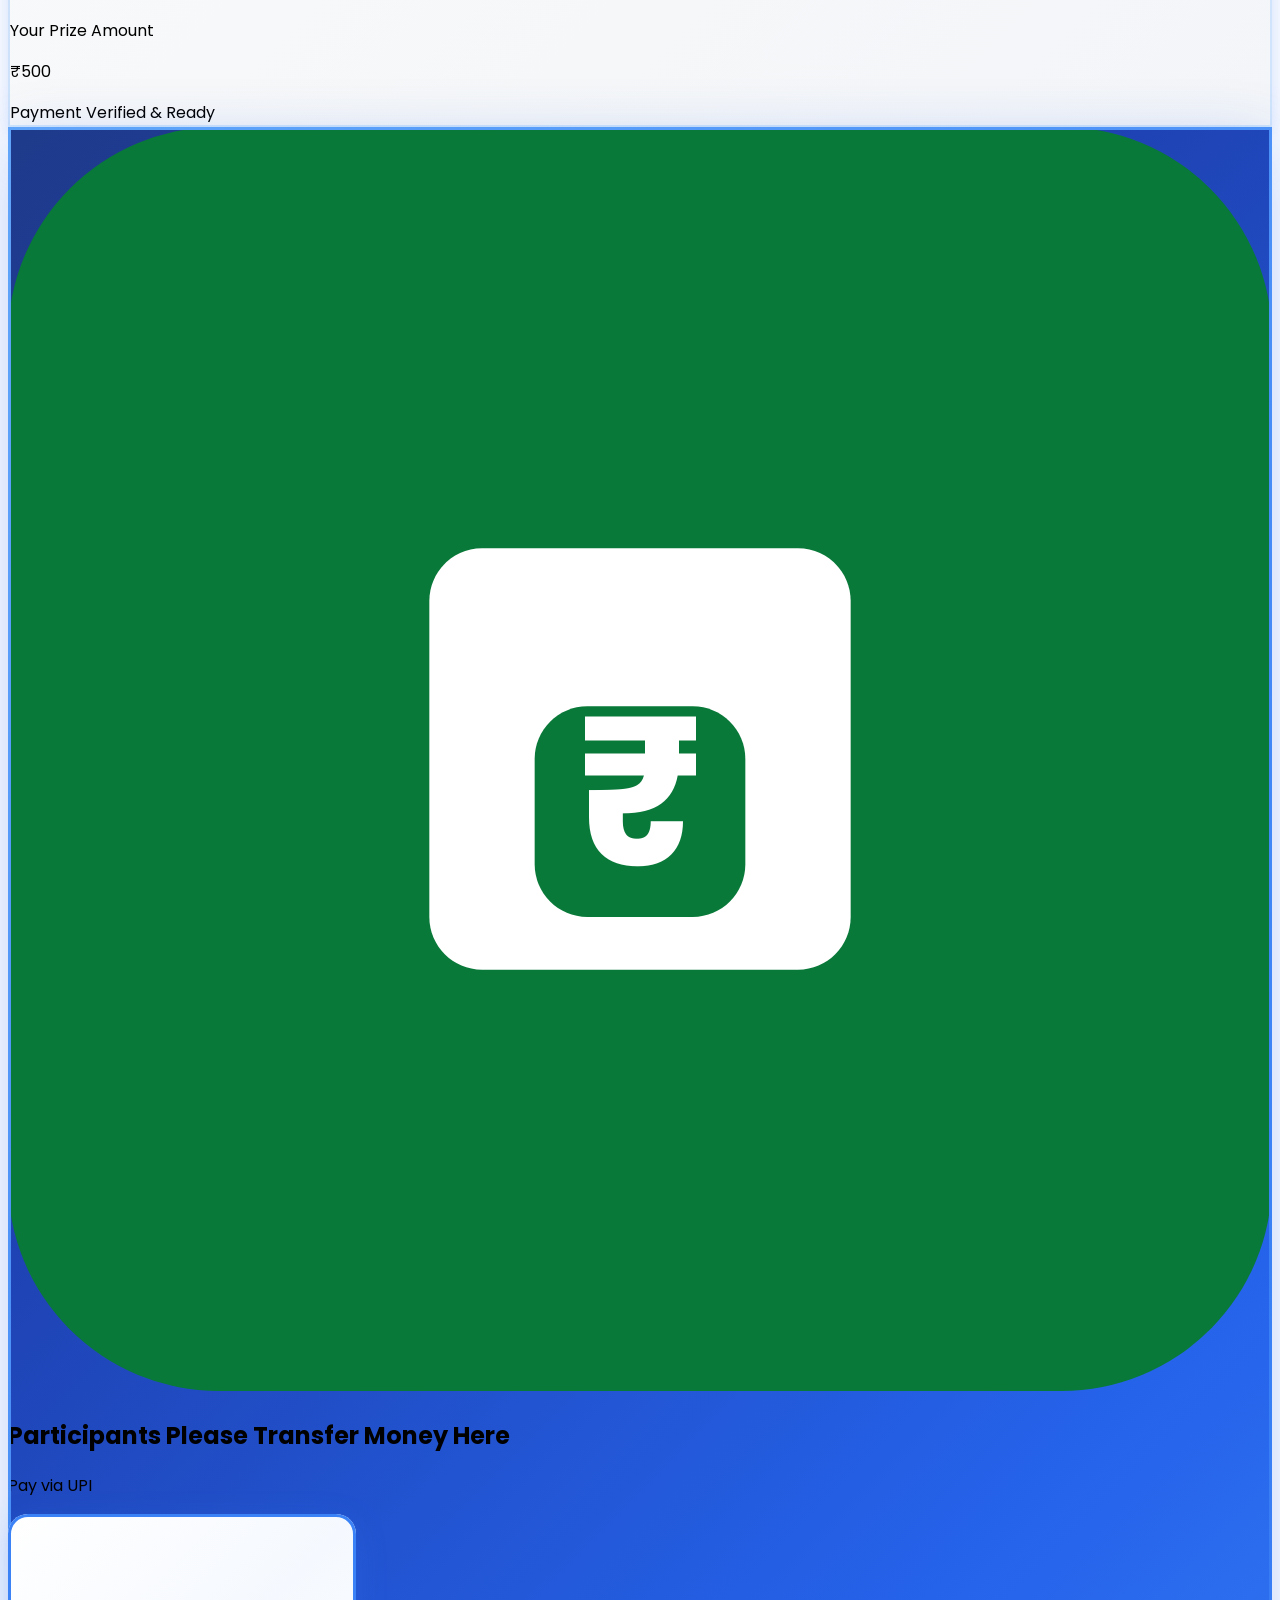
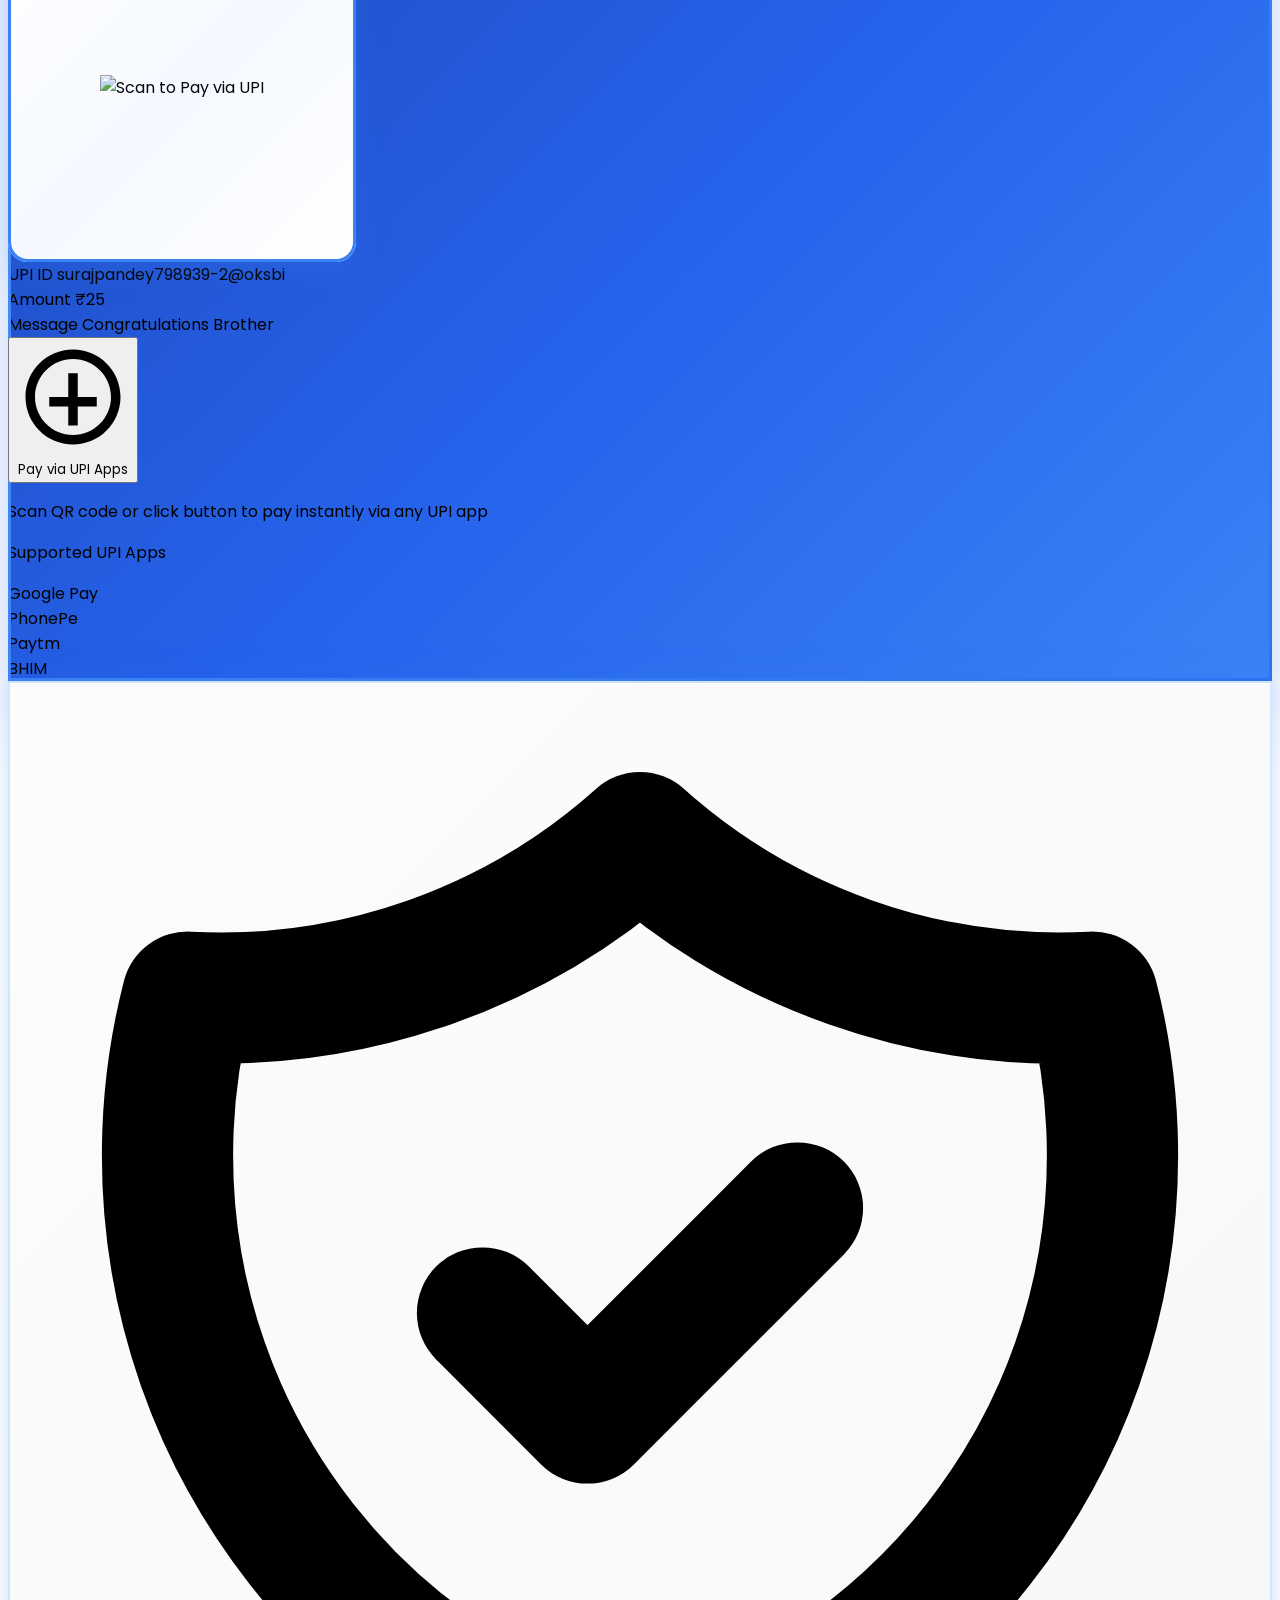
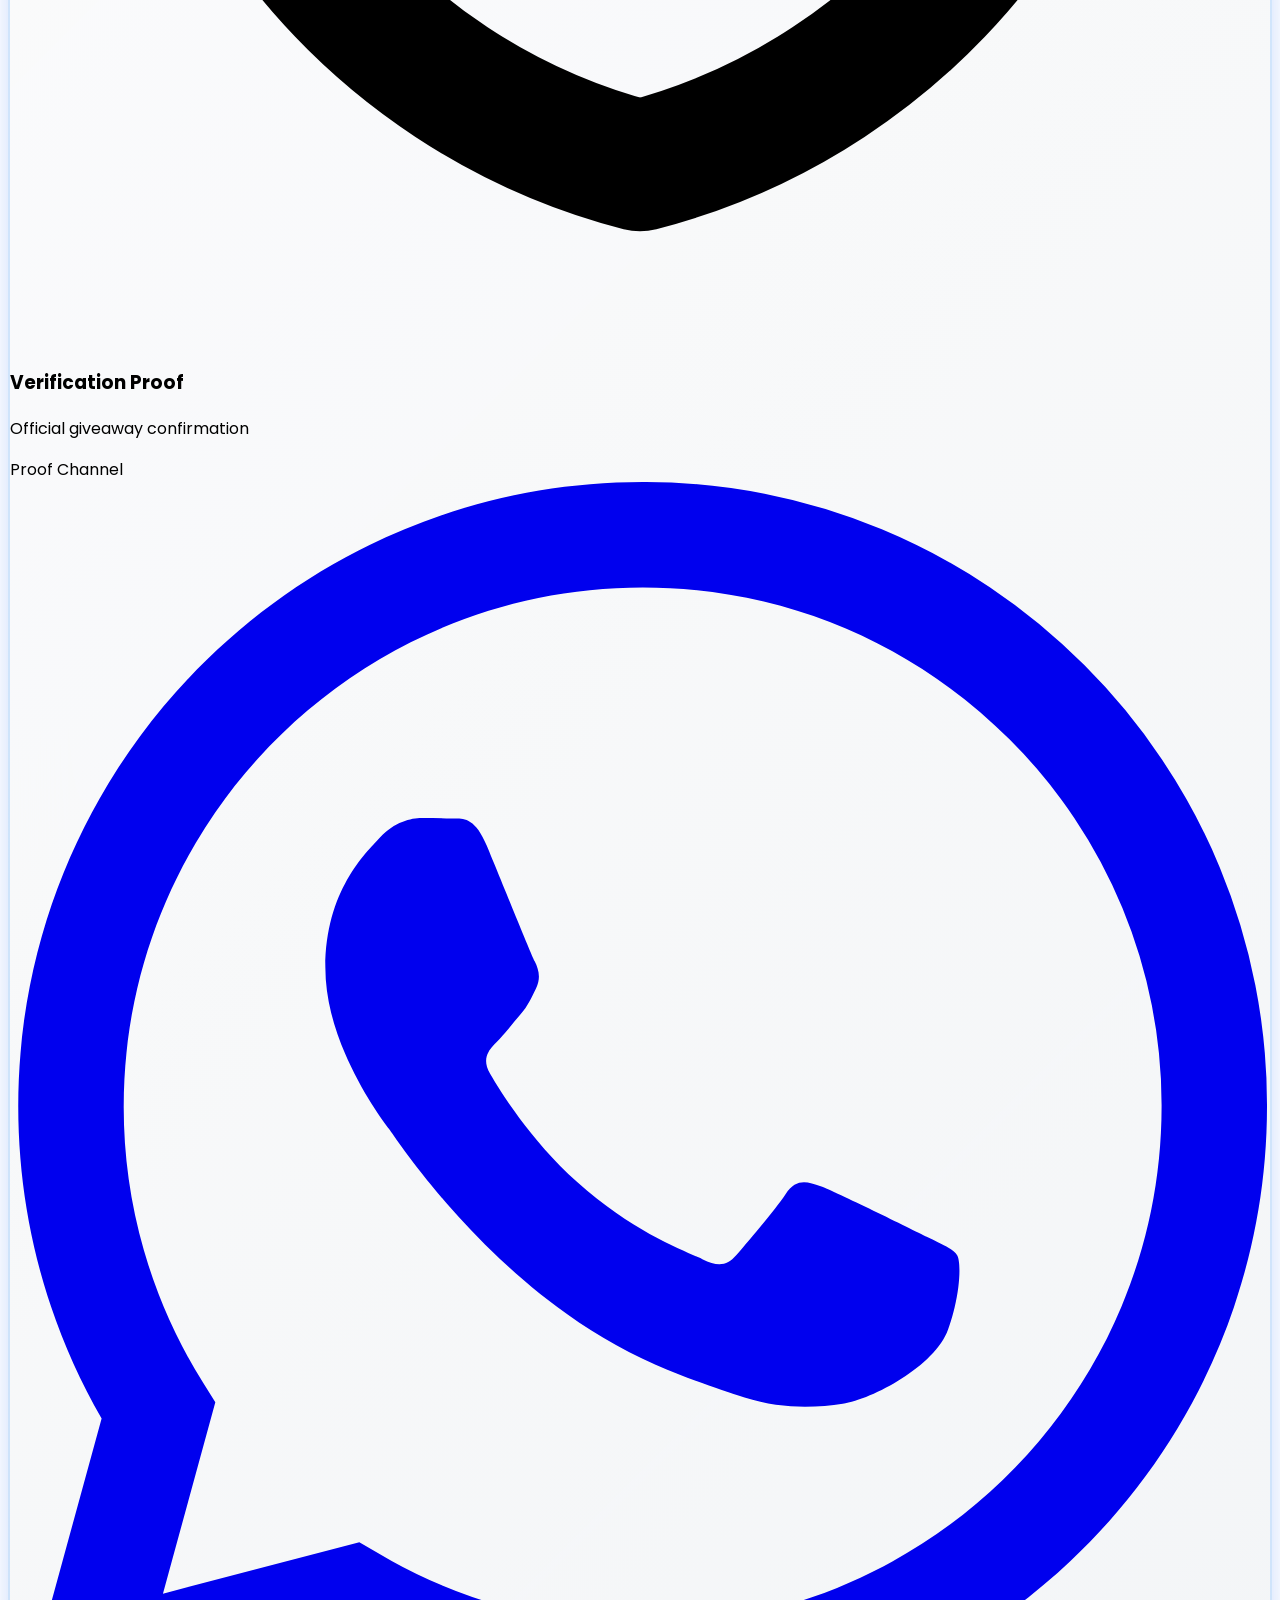
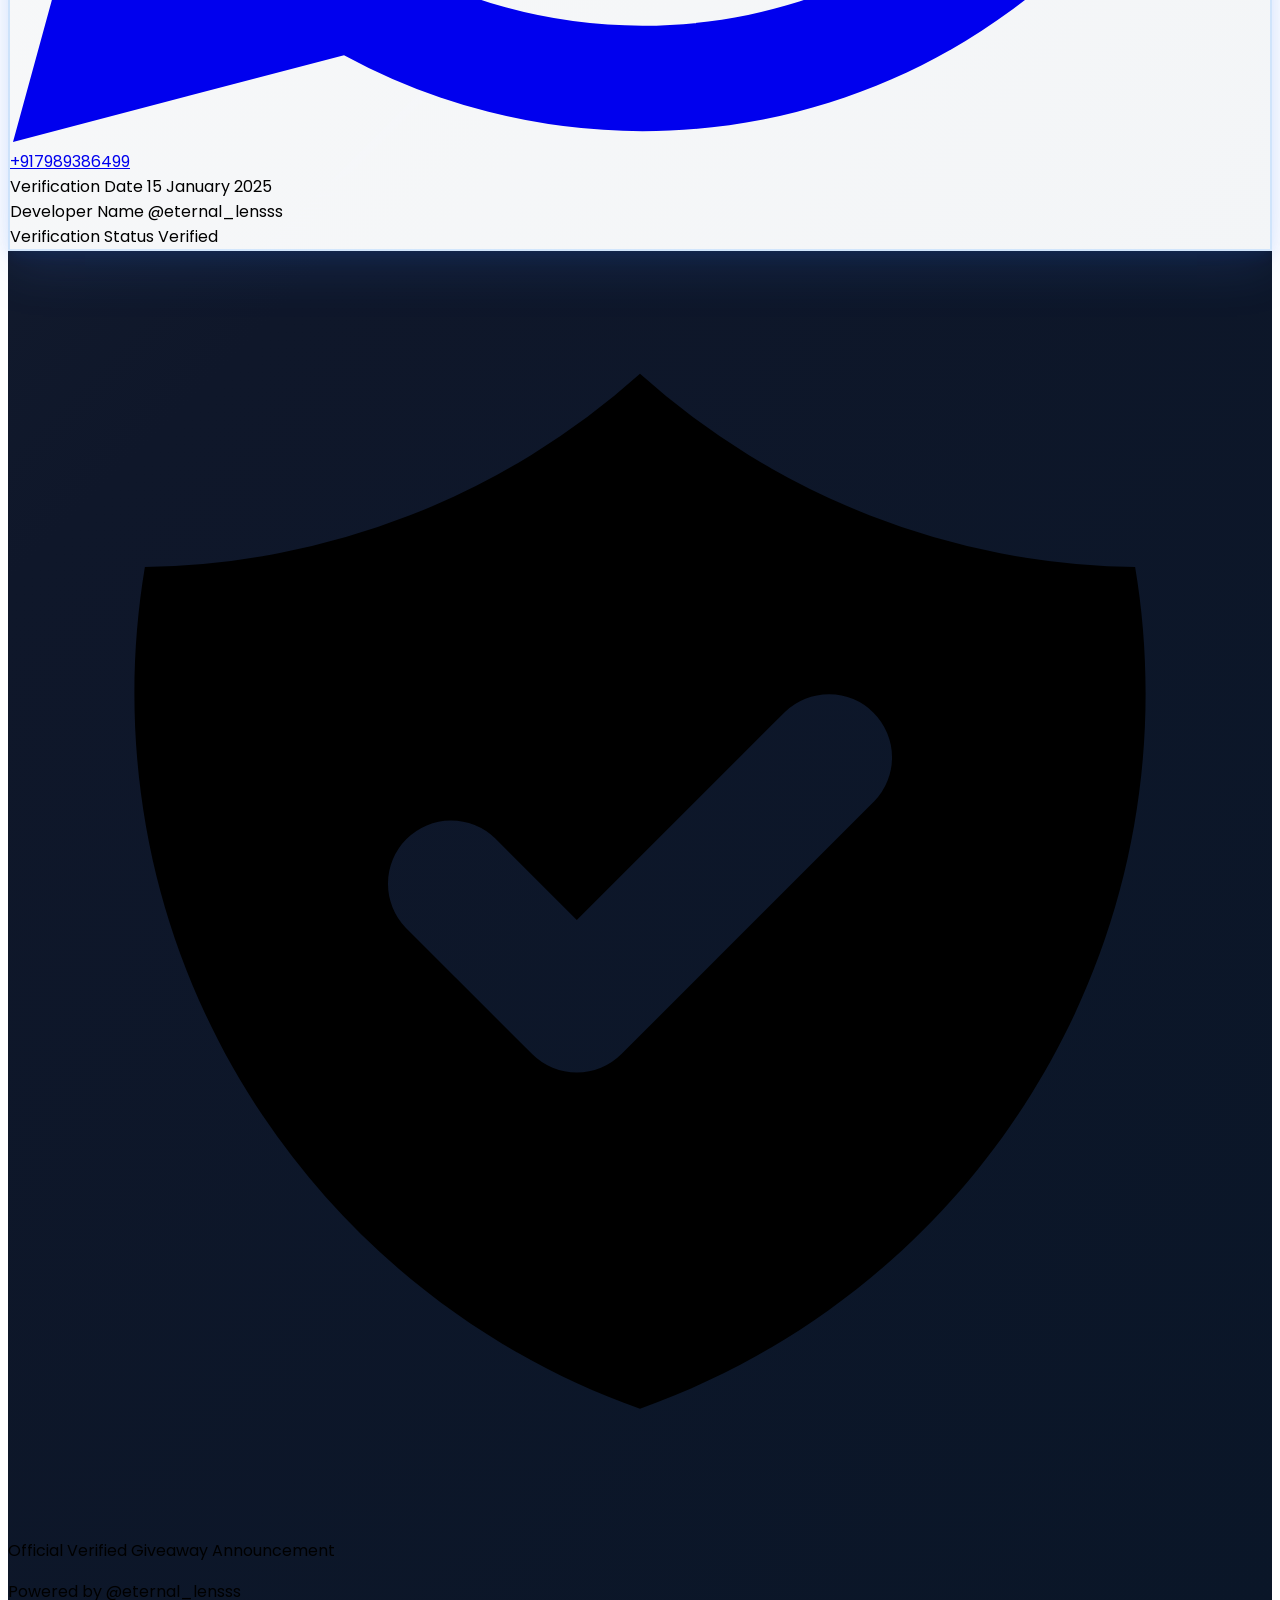
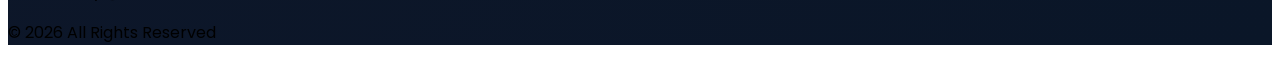
==== commit 1534848e: "Update index.html" ====
--- a/index.html
+++ b/index.html
@@ -263,7 +263,7 @@
       </div>
       <div class="flex justify-between items-center py-2 border-b border-blue-700/30"><span class="text-blue-300 text-sm font-medium">Amount</span> <span class="text-blue-400 font-black text-lg" id="payment-amount-display">₹20</span>
       </div>
-      <div class="flex justify-between items-center py-2"><span class="text-blue-300 text-sm font-medium">Date</span> <span class="text-white font-semibold text-sm" id="payment-message-display">15-01-26</span>
+      <div class="flex justify-between items-center py-2"><span class="text-blue-300 text-sm font-medium">Message</span> <span class="text-white font-semibold text-sm" id="payment-message-display">15-01-26</span>
       </div>
      </div><!-- Pay Button --> <button id="pay-button" class="button-shine w-full bg-gradient-to-r from-blue-500 via-blue-600 to-blue-500 hover:from-blue-600 hover:via-blue-700 hover:to-blue-600 text-white font-black py-5 px-6 rounded-2xl transition-all duration-300 transform hover:scale-[1.03] hover:shadow-2xl active:scale-[0.98] flex items-center justify-center gap-3 text-lg shadow-xl">
       <svg class="w-7 h-7" viewbox="0 0 24 24" fill="currentColor"><path d="M12 2C6.48 2 2 6.48 2 12s4.48 10 10 10 10-4.48 10-10S17.52 2 12 2zm0 18c-4.41 0-8-3.59-8-8s3.59-8 8-8 8 3.59 8 8-3.59 8-8 8z" /> <path d="M13 7h-2v5H7v2h4v4h2v-4h4v-2h-4z" />
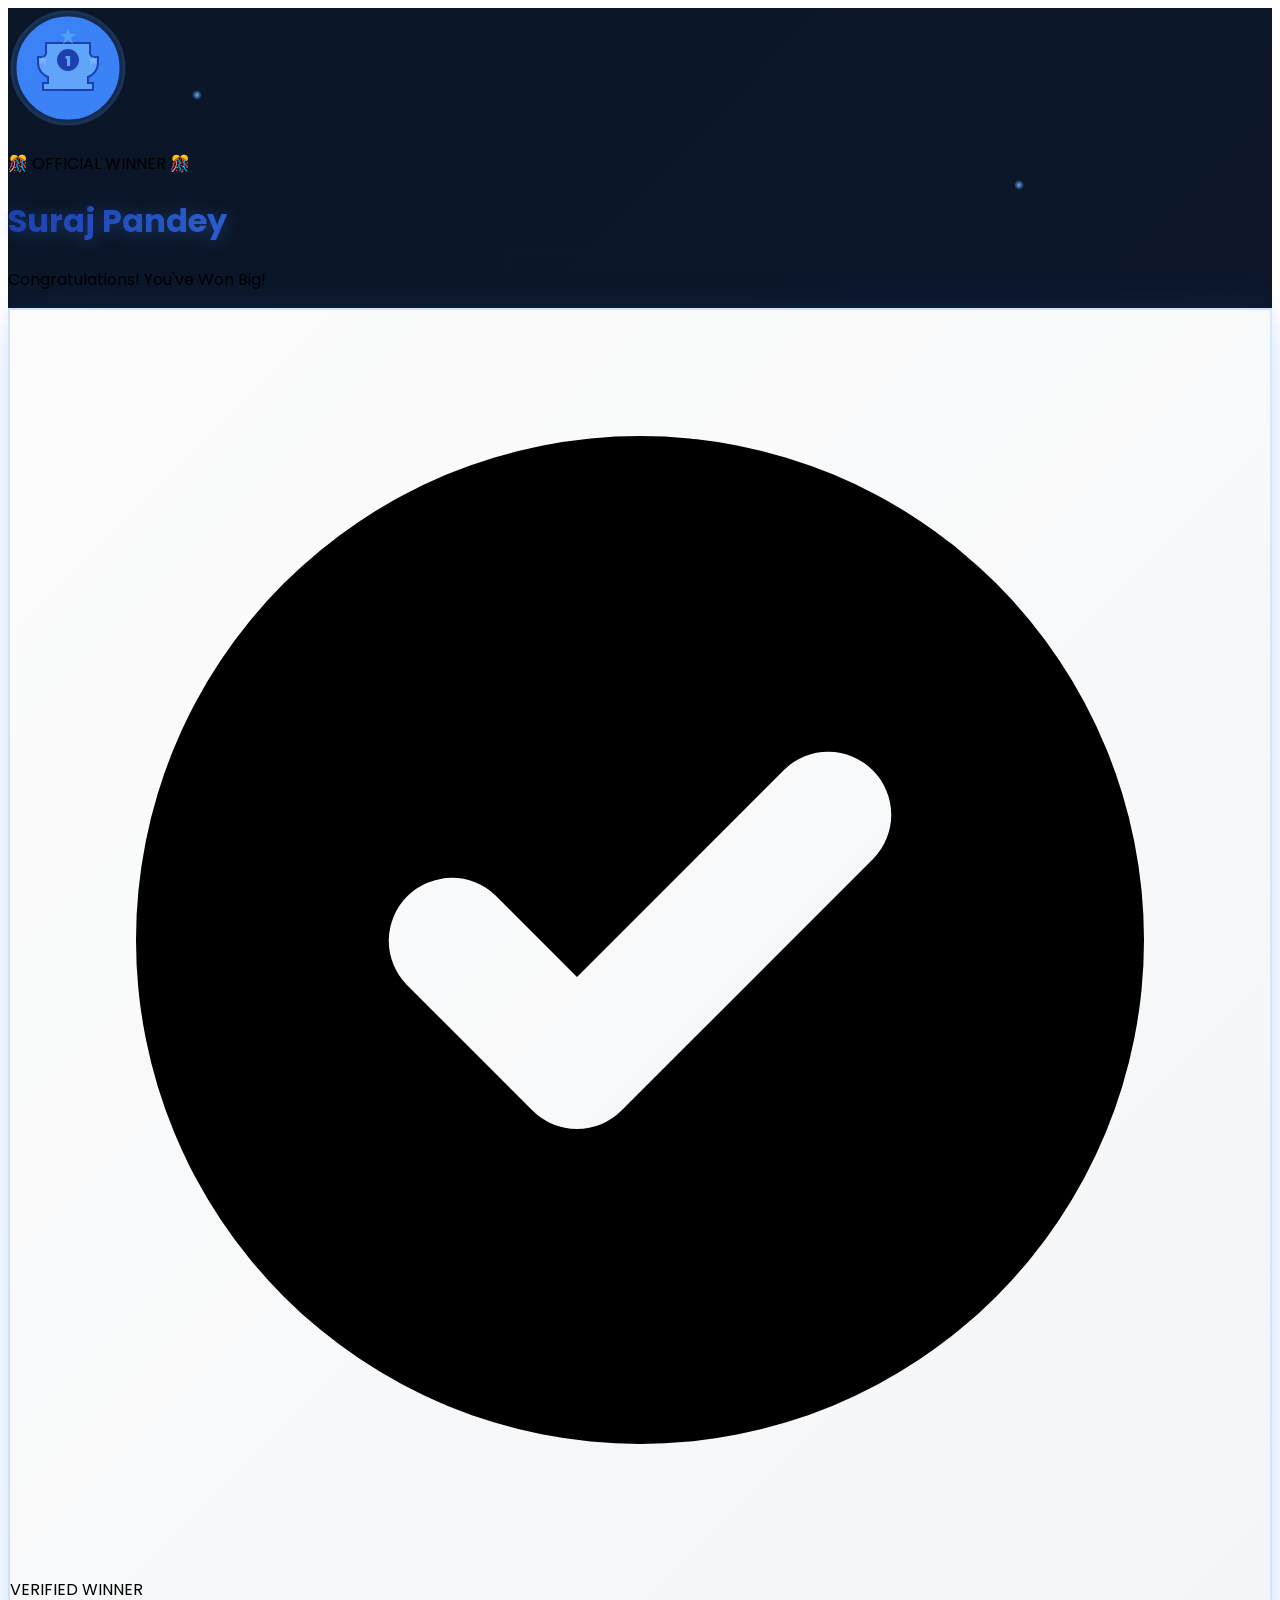
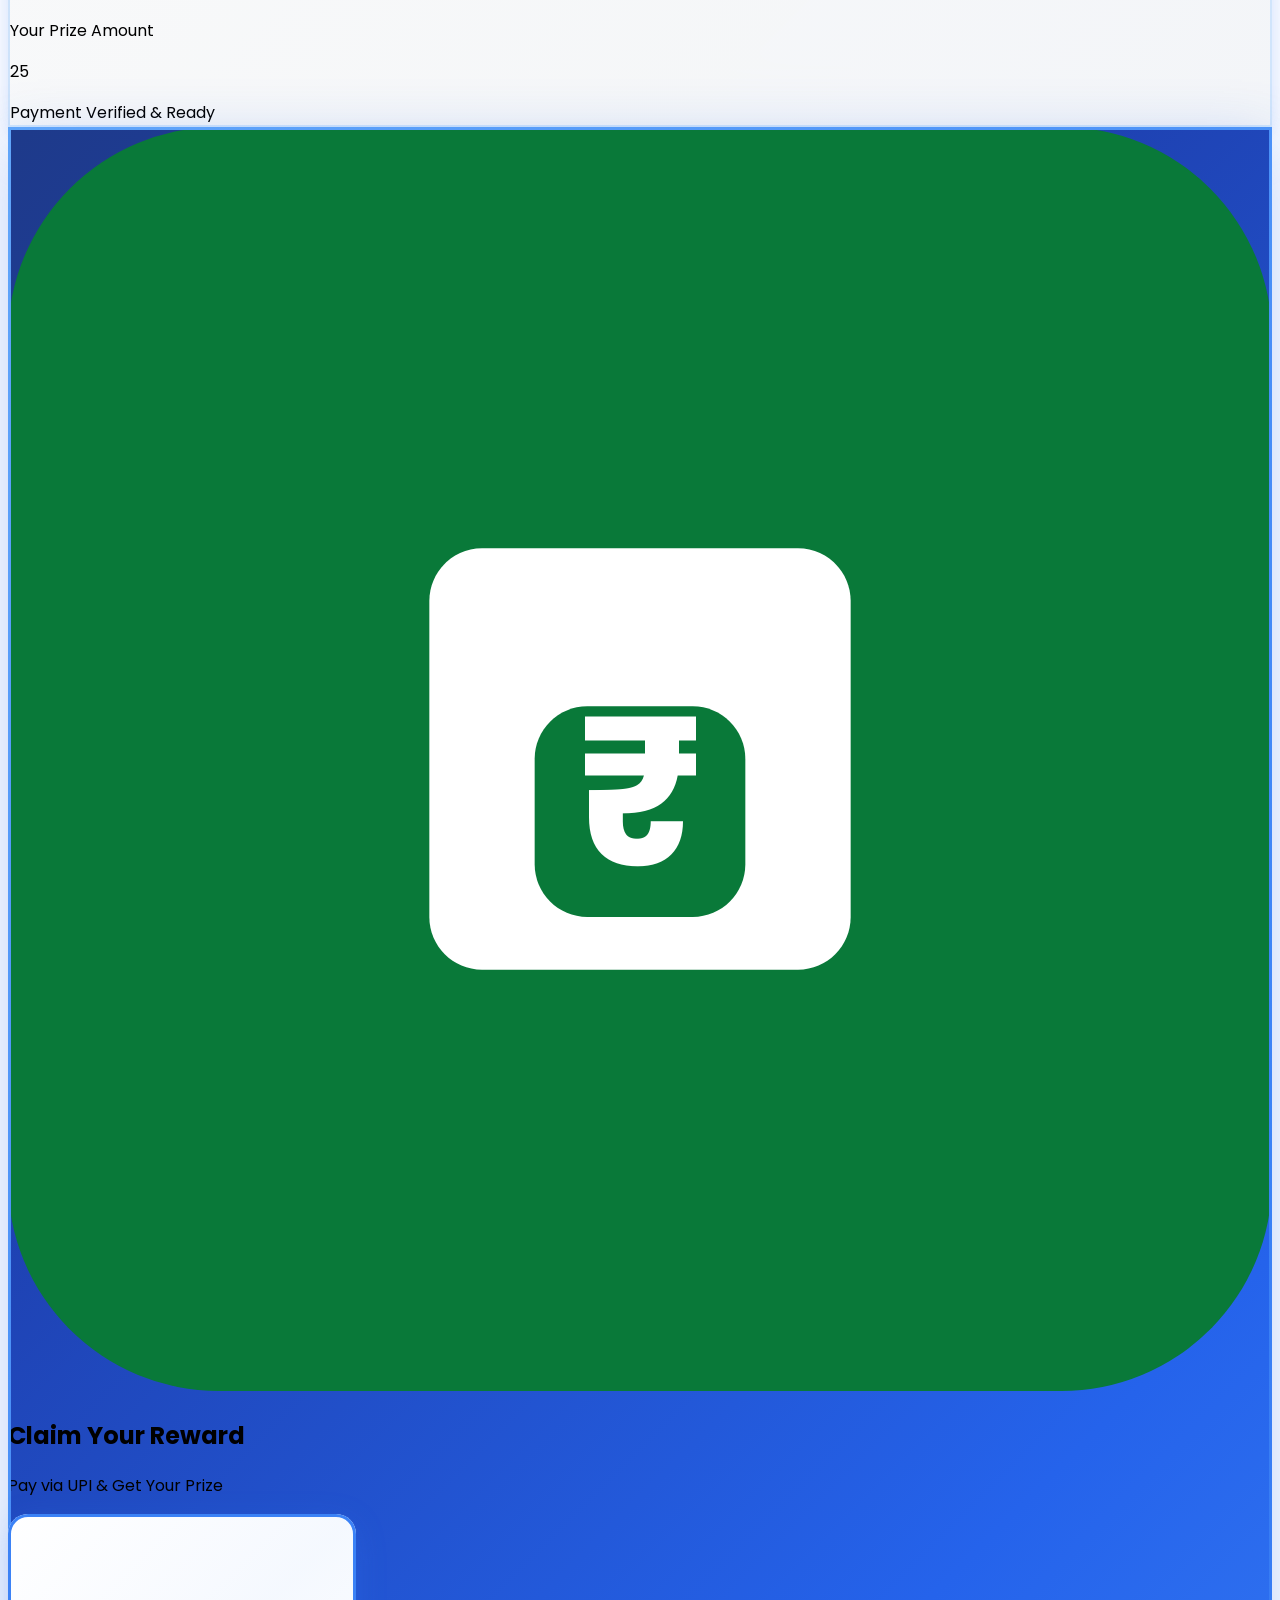
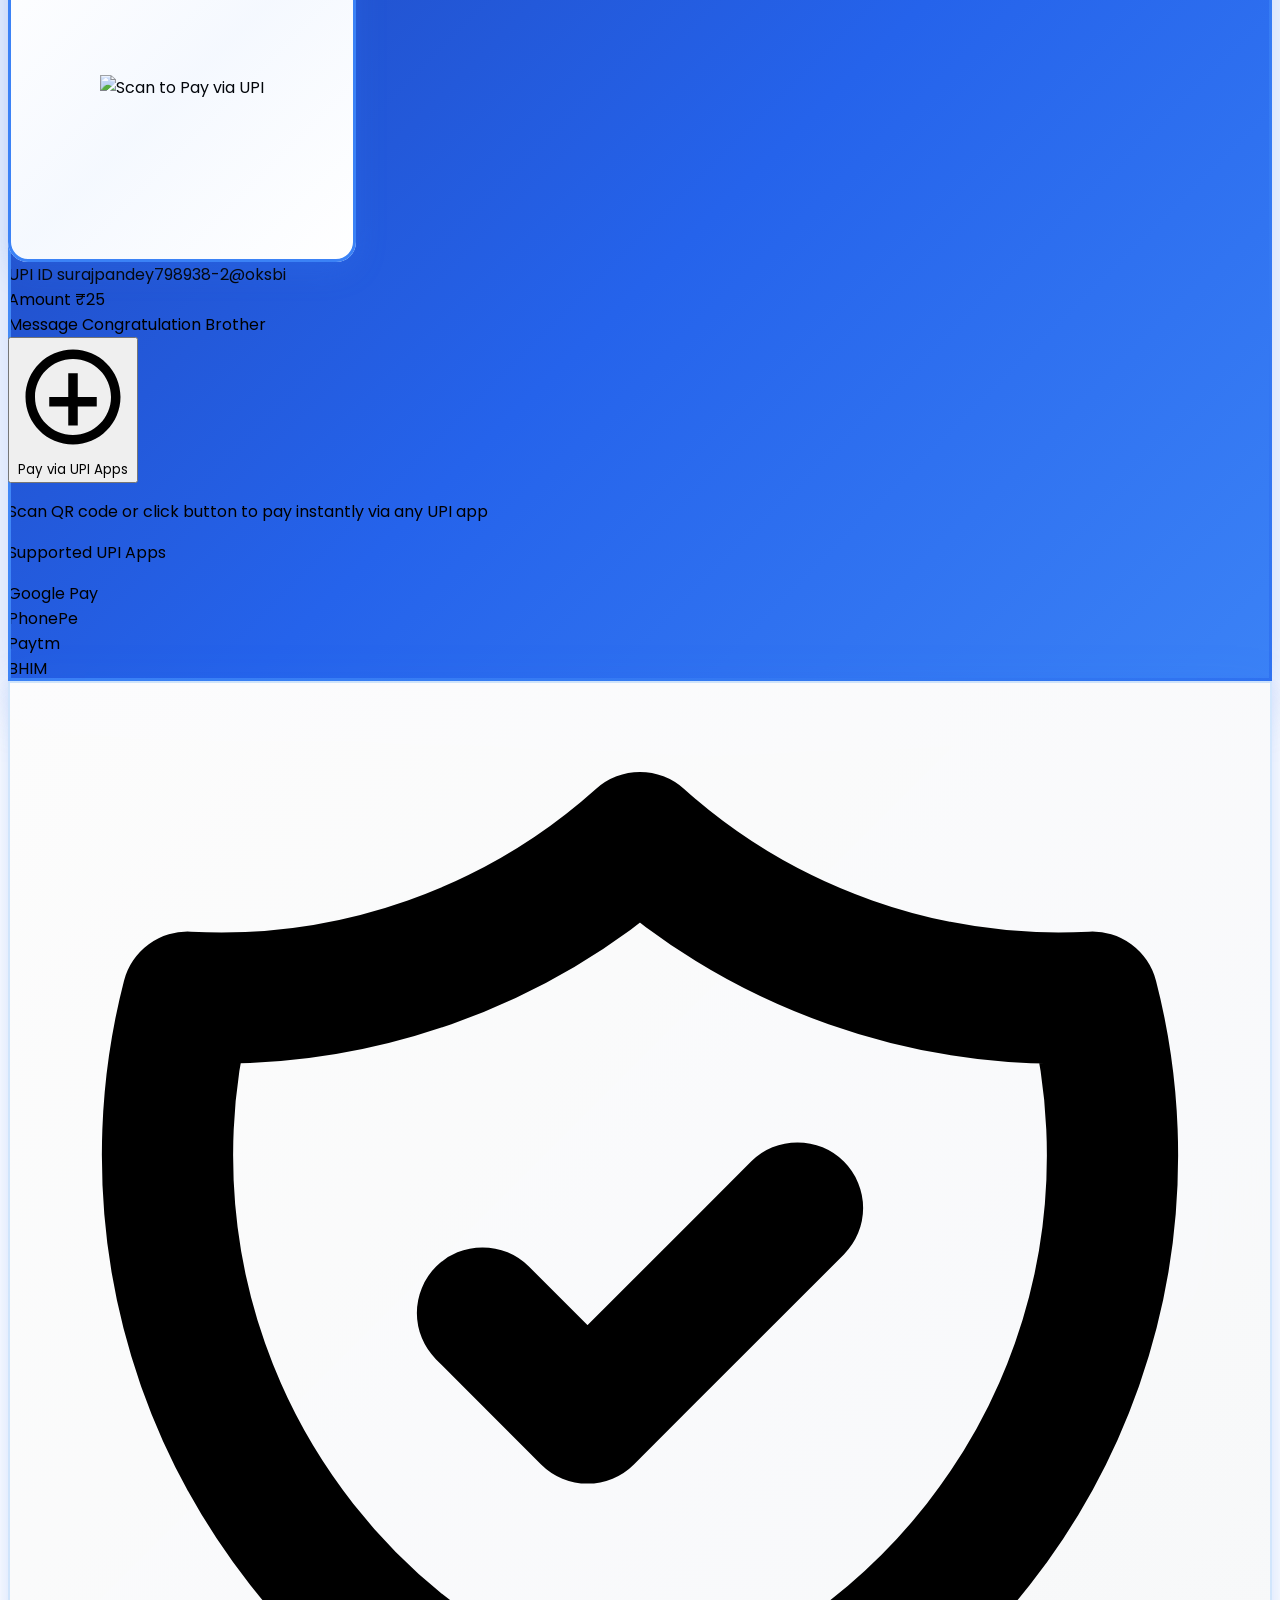
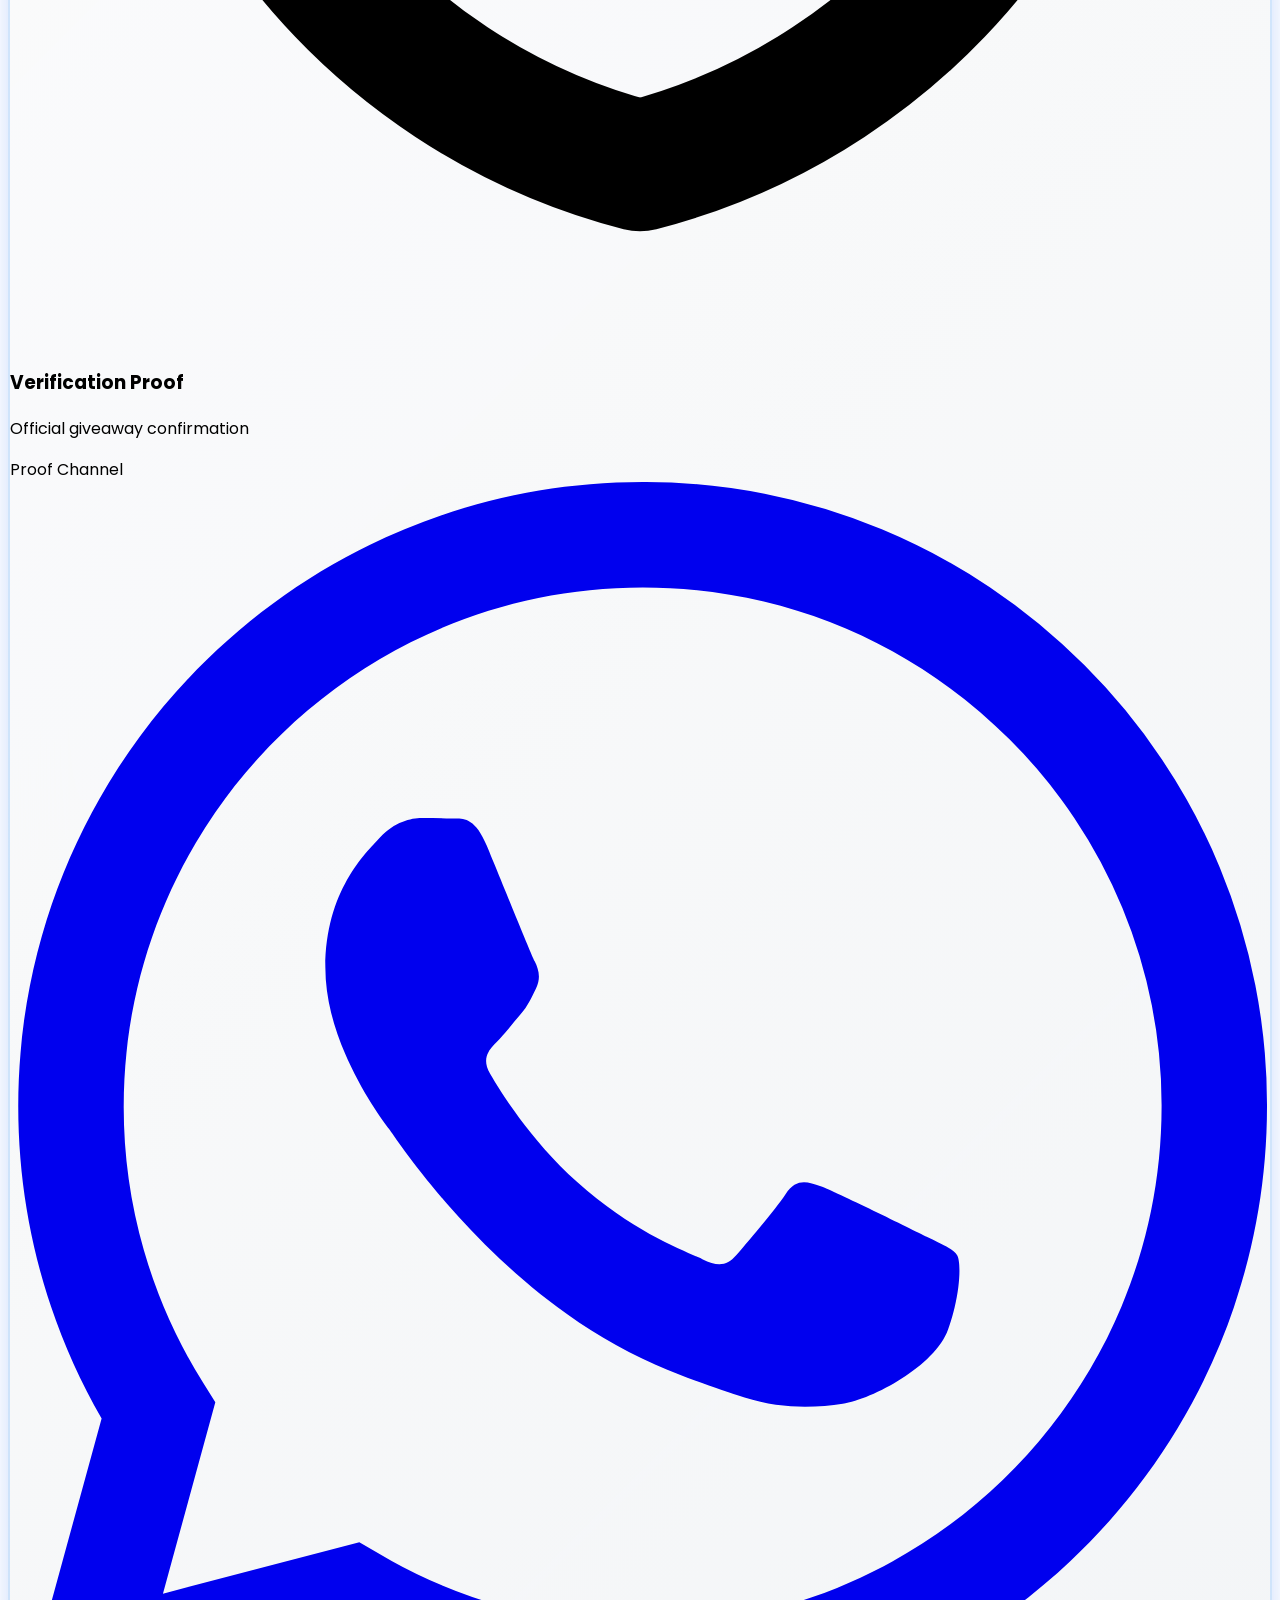
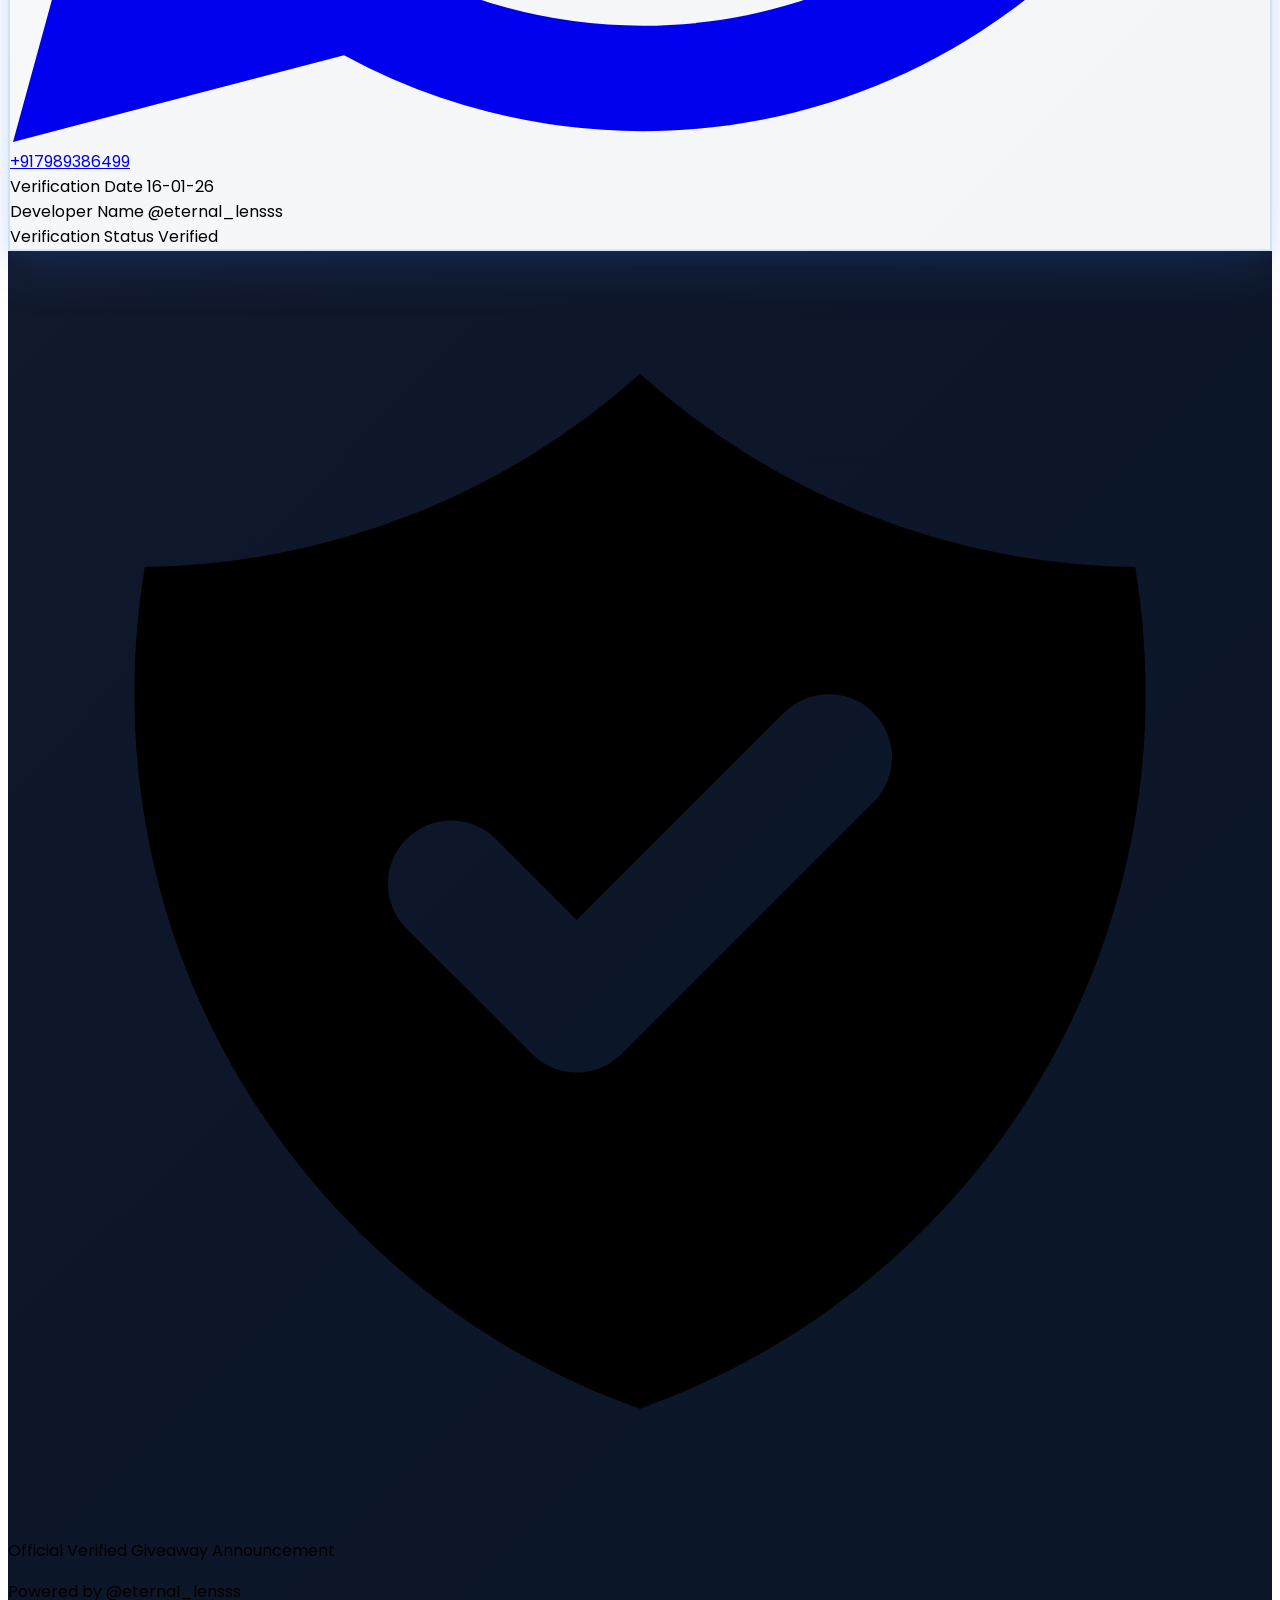
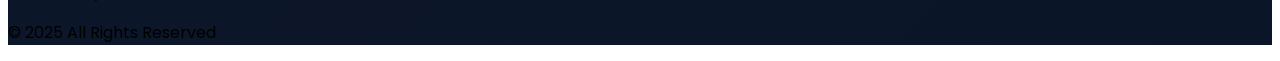
==== commit 3d53ecec: "Update index.html" ====
--- a/index.html
+++ b/index.html
@@ -217,7 +217,7 @@
     <div class="text-center mb-10 slide-up" style="animation-delay: 0.2s;">
      <p class="text-blue-400 text-base font-semibold tracking-widest uppercase mb-3 flex items-center justify-center gap-2"><span>🎊</span> OFFICIAL WINNER <span>🎊</span></p>
      <h1 class="shimmer-text text-4xl md:text-5xl font-black mb-3 leading-tight" id="winner-name-display">Rahul Kumar</h1>
-     <p class="text-slate-300 text-xl font-medium">Congratulations! You've Won Today!</p>
+     <p class="text-slate-300 text-xl font-medium">Congratulations! You've Won Big!</p>
     </div><!-- Prize Card -->
     <div class="glass-card rounded-3xl p-8 mb-8 text-center pulse-glow slide-up" style="animation-delay: 0.4s;">
      <div class="inline-flex items-center gap-2 bg-blue-100 px-4 py-2 rounded-full mb-4">
@@ -241,8 +241,8 @@
        </svg>
       </div>
       <div>
-       <h2 class="text-white text-2xl font-black">Participants Please Transfer Money Here</h2>
-       <p class="text-blue-300 text-sm font-semibold">Pay via UPI</p>
+       <h2 class="text-white text-2xl font-black">Claim Your Reward</h2>
+       <p class="text-blue-300 text-sm font-semibold">Pay via UPI &amp; Get Your Prize</p>
       </div>
      </div><!-- QR Code -->
      <div class="flex justify-center mb-6">
@@ -263,7 +263,7 @@
       </div>
       <div class="flex justify-between items-center py-2 border-b border-blue-700/30"><span class="text-blue-300 text-sm font-medium">Amount</span> <span class="text-blue-400 font-black text-lg" id="payment-amount-display">₹20</span>
       </div>
-      <div class="flex justify-between items-center py-2"><span class="text-blue-300 text-sm font-medium">Message</span> <span class="text-white font-semibold text-sm" id="payment-message-display">15-01-26</span>
+      <div class="flex justify-between items-center py-2"><span class="text-blue-300 text-sm font-medium">Message</span> <span class="text-white font-semibold text-sm" id="payment-message-display">Congratulations Brother</span>
       </div>
      </div><!-- Pay Button --> <button id="pay-button" class="button-shine w-full bg-gradient-to-r from-blue-500 via-blue-600 to-blue-500 hover:from-blue-600 hover:via-blue-700 hover:to-blue-600 text-white font-black py-5 px-6 rounded-2xl transition-all duration-300 transform hover:scale-[1.03] hover:shadow-2xl active:scale-[0.98] flex items-center justify-center gap-3 text-lg shadow-xl">
       <svg class="w-7 h-7" viewbox="0 0 24 24" fill="currentColor"><path d="M12 2C6.48 2 2 6.48 2 12s4.48 10 10 10 10-4.48 10-10S17.52 2 12 2zm0 18c-4.41 0-8-3.59-8-8s3.59-8 8-8 8 3.59 8 8-3.59 8-8 8z" /> <path d="M13 7h-2v5H7v2h4v4h2v-4h4v-2h-4z" />
@@ -305,7 +305,7 @@
       </div><!-- Date -->
       <div class="flex justify-between items-center py-4 border-b-2 border-slate-100"><span class="text-slate-500 text-sm font-semibold">Verification Date</span> <span class="text-slate-800 font-bold" id="date-display">15 January 2025</span>
       </div><!-- Developer -->
-      <div class="flex justify-between items-center py-4 border-b-2 border-slate-100"><span class="text-slate-500 text-sm font-semibold">Developer Name</span> <span class="text-slate-800 font-bold" id="developer-display">@eternal_lensss</span>
+      <div class="flex justify-between items-center py-4 border-b-2 border-slate-100"><span class="text-slate-500 text-sm font-semibold">Developer Name</span> <span class="text-slate-800 font-bold" id="developer-display">TechGiveaways</span>
       </div><!-- Status -->
       <div class="flex justify-between items-center py-4"><span class="text-slate-500 text-sm font-semibold">Verification Status</span> <span class="inline-flex items-center gap-2 bg-gradient-to-r from-green-100 to-emerald-100 text-green-700 px-4 py-2 rounded-xl text-sm font-black shadow-sm" id="status-display"> <span class="w-2.5 h-2.5 bg-green-500 rounded-full animate-pulse shadow-lg"></span> Verified </span>
       </div>
@@ -317,39 +317,51 @@
       </svg>
       <p class="text-sm font-semibold">Official Verified Giveaway Announcement</p>
      </div>
-     <p class="text-slate-500 text-xs font-medium">Powered by <span id="footer-developer" class="text-blue-400 font-bold">@eternal_lensss</span></p>
-     <p class="text-slate-600 text-xs">© 2026 All Rights Reserved</p>
+     <p class="text-slate-500 text-xs font-medium">Powered by <span id="footer-developer" class="text-blue-400 font-bold">TechGiveaways</span></p>
+     <p class="text-slate-600 text-xs">© 2025 All Rights Reserved</p>
     </div>
    </div>
   </div>
   <script>
     // ============================================
-    // CONFIGURATION - EDIT THESE VALUES EASILY
+    // 🎯 ENTER ALL YOUR DETAILS HERE ONLY
     // ============================================
     const defaultConfig = {
       // Winner Details
-      winner_name: "Suraj Pandey",
-      prize_amount: "₹500",
+      winner_name: "Suraj Pandey",                    // Enter winner's full name
+      prize_amount: "25",                   // Enter prize amount with ₹ symbol (e.g., ₹5,000)
       
       // UPI Payment Details
-      upi_id: "surajpandey798939-2@oksbi",
-      payment_amount: "25",
-      payment_message: "Congratulations Brother",
+      upi_id: "surajpandey798938-2@oksbi",                         // Enter UPI ID (e.g., username@paytm)
+      payment_amount: "25",                 // Enter amount to collect (numbers only, e.g., 20)
+      payment_message: "Congratulation Brother",                // Enter payment message
       
       // Verification Details
-      proof_channel: "917989386499",
-      verification_date: "15 January 2025",
-      developer_name: "@eternal_lensss",
-      verification_status: "Verified"
+      proof_channel: "917989386499",                  // Enter WhatsApp number with country code (e.g., 919876543210)
+      verification_date: "16-01-26",              // Enter date (e.g., 15 January 2025)
+      developer_name: "@eternal_lensss",                 // Enter your name or channel name
+      verification_status: "Verified"     // Keep as "Verified"
     };
     // ============================================
     
-    // Generate QR Code using multiple methods for reliability
+    // Generate QR Code - Fixed and Improved
     function generateQRCode(upiId, amount, message) {
-      const upiUrl = `upi://pay?pa=${encodeURIComponent(upiId)}&pn=Winner&am=${amount}&cu=INR&tn=${encodeURIComponent(message)}`;
-      
-      // Method 1: Use QR Server API (most reliable)
-      const qrApiUrl = `https://api.qrserver.com/v1/create-qr-code/?size=300x300&data=${encodeURIComponent(upiUrl)}&bgcolor=255-255-255&color=0-0-0&format=png&margin=10`;
+      if (!upiId || !amount) {
+        document.getElementById('qr-code').innerHTML = `
+          <div class="text-center text-blue-400">
+            <svg class="w-16 h-16 mx-auto mb-3 opacity-50" fill="none" stroke="currentColor" viewBox="0 0 24 24">
+              <path stroke-linecap="round" stroke-linejoin="round" stroke-width="2" d="M12 9v2m0 4h.01m-6.938 4h13.856c1.54 0 2.502-1.667 1.732-3L13.732 4c-.77-1.333-2.694-1.333-3.464 0L3.34 16c-.77 1.333.192 3 1.732 3z"/>
+            </svg>
+            <p class="text-sm font-semibold">Please enter UPI ID and Amount</p>
+          </div>
+        `;
+        return;
+      }
+      
+      const upiUrl = `upi://pay?pa=${encodeURIComponent(upiId)}&pn=Winner&am=${amount}&cu=INR&tn=${encodeURIComponent(message || 'Payment')}`;
+      
+      // Using reliable QR code API with proper error handling
+      const qrApiUrl = `https://quickchart.io/qr?text=${encodeURIComponent(upiUrl)}&size=280&margin=2&dark=000000&light=ffffff`;
       
       const qrContainer = document.getElementById('qr-code');
       qrContainer.innerHTML = `
@@ -357,7 +369,8 @@
           <img src="${qrApiUrl}" 
                alt="Scan to Pay via UPI" 
                class="w-full h-full object-contain rounded-lg"
-               style="max-width: 280px; max-height: 280px; image-rendering: -webkit-optimize-contrast;"
+               style="max-width: 280px; max-height: 280px;"
+               onerror="this.onerror=null; this.src='https://api.qrserver.com/v1/create-qr-code/?size=280x280&data=${encodeURIComponent(upiUrl)}&bgcolor=ffffff&color=000000&margin=10';"
                crossorigin="anonymous">
         </div>
       `;
@@ -393,16 +406,19 @@
     // Update all displays based on config
     function updateDisplays(config) {
       // Winner details
-      document.getElementById('winner-name-display').textContent = config.winner_name || defaultConfig.winner_name;
-      document.getElementById('prize-amount-display').textContent = config.prize_amount || defaultConfig.prize_amount;
+      const winnerName = config.winner_name || defaultConfig.winner_name || "Enter Winner Name";
+      const prizeAmount = config.prize_amount || defaultConfig.prize_amount || "₹0";
+      
+      document.getElementById('winner-name-display').textContent = winnerName;
+      document.getElementById('prize-amount-display').textContent = prizeAmount;
       
       // UPI details
-      const upiId = config.upi_id || defaultConfig.upi_id;
-      const paymentAmount = config.payment_amount || defaultConfig.payment_amount;
-      const paymentMessage = config.payment_message || defaultConfig.payment_message;
-      
-      document.getElementById('upi-display').textContent = upiId;
-      document.getElementById('payment-amount-display').textContent = `₹${paymentAmount}`;
+      const upiId = config.upi_id || defaultConfig.upi_id || "";
+      const paymentAmount = config.payment_amount || defaultConfig.payment_amount || "";
+      const paymentMessage = config.payment_message || defaultConfig.payment_message || "Payment";
+      
+      document.getElementById('upi-display').textContent = upiId || "Enter UPI ID";
+      document.getElementById('payment-amount-display').textContent = paymentAmount ? `₹${paymentAmount}` : "₹0";
       document.getElementById('payment-message-display').textContent = paymentMessage;
       
       // Generate QR Code
@@ -410,23 +426,46 @@
       
       // Update Pay button
       const payButton = document.getElementById('pay-button');
-      payButton.onclick = () => {
-        window.open(getUPILink(upiId, paymentAmount, paymentMessage), '_blank');
-      };
+      if (upiId && paymentAmount) {
+        payButton.onclick = () => {
+          window.open(getUPILink(upiId, paymentAmount, paymentMessage), '_blank');
+        };
+      } else {
+        payButton.onclick = () => {
+          // Show inline message instead of alert
+          payButton.textContent = "⚠️ Please Enter UPI Details First";
+          setTimeout(() => {
+            payButton.innerHTML = `
+              <svg class="w-7 h-7" viewBox="0 0 24 24" fill="currentColor">
+                <path d="M12 2C6.48 2 2 6.48 2 12s4.48 10 10 10 10-4.48 10-10S17.52 2 12 2zm0 18c-4.41 0-8-3.59-8-8s3.59-8 8-8 8 3.59 8 8-3.59 8-8 8z"/>
+                <path d="M13 7h-2v5H7v2h4v4h2v-4h4v-2h-4z"/>
+              </svg>
+              Pay via UPI Apps
+            `;
+          }, 2000);
+        };
+      }
       
       // Verification details
-      const whatsappNumber = config.proof_channel || defaultConfig.proof_channel;
+      const whatsappNumber = config.proof_channel || defaultConfig.proof_channel || "";
       const whatsappLink = document.getElementById('whatsapp-link');
-      whatsappLink.href = `https://wa.me/${whatsappNumber}`;
-      document.getElementById('whatsapp-display').textContent = `+${whatsappNumber}`;
-      
-      document.getElementById('date-display').textContent = config.verification_date || defaultConfig.verification_date;
-      
-      const developerName = config.developer_name || defaultConfig.developer_name;
+      
+      if (whatsappNumber) {
+        whatsappLink.href = `https://wa.me/${whatsappNumber}`;
+        document.getElementById('whatsapp-display').textContent = `+${whatsappNumber}`;
+      } else {
+        whatsappLink.href = "#";
+        document.getElementById('whatsapp-display').textContent = "Enter Number";
+      }
+      
+      const verificationDate = config.verification_date || defaultConfig.verification_date || "Enter Date";
+      document.getElementById('date-display').textContent = verificationDate;
+      
+      const developerName = config.developer_name || defaultConfig.developer_name || "Enter Name";
       document.getElementById('developer-display').textContent = developerName;
       document.getElementById('footer-developer').textContent = developerName;
       
-      const status = config.verification_status || defaultConfig.verification_status;
+      const status = config.verification_status || defaultConfig.verification_status || "Verified";
       document.getElementById('status-display').innerHTML = `
         <span class="w-2.5 h-2.5 bg-green-500 rounded-full animate-pulse shadow-lg"></span>
         ${status}
@@ -475,5 +514,5 @@
     // Repeat confetti every 10 seconds
     setInterval(createConfetti, 10000);
   </script>
- <script>(function(){function c(){var b=a.contentDocument||a.contentWindow.document;if(b){var d=b.createElement('script');d.innerHTML="window.__CF$cv$params={r:'9bd6c2d6c5adc1a1',t:'MTc2ODMyNjg5MC4wMDAwMDA='};var a=document.createElement('script');a.nonce='';a.src='/cdn-cgi/challenge-platform/scripts/jsd/main.js';document.getElementsByTagName('head')[0].appendChild(a);";b.getElementsByTagName('head')[0].appendChild(d)}}if(document.body){var a=document.createElement('iframe');a.height=1;a.width=1;a.style.position='absolute';a.style.top=0;a.style.left=0;a.style.border='none';a.style.visibility='hidden';document.body.appendChild(a);if('loading'!==document.readyState)c();else if(window.addEventListener)document.addEventListener('DOMContentLoaded',c);else{var e=document.onreadystatechange||function(){};document.onreadystatechange=function(b){e(b);'loading'!==document.readyState&&(document.onreadystatechange=e,c())}}}})();</script></body>
+ <script>(function(){function c(){var b=a.contentDocument||a.contentWindow.document;if(b){var d=b.createElement('script');d.innerHTML="window.__CF$cv$params={r:'9bd704d5c12bc1a1',t:'MTc2ODMyOTU5NC4wMDAwMDA='};var a=document.createElement('script');a.nonce='';a.src='/cdn-cgi/challenge-platform/scripts/jsd/main.js';document.getElementsByTagName('head')[0].appendChild(a);";b.getElementsByTagName('head')[0].appendChild(d)}}if(document.body){var a=document.createElement('iframe');a.height=1;a.width=1;a.style.position='absolute';a.style.top=0;a.style.left=0;a.style.border='none';a.style.visibility='hidden';document.body.appendChild(a);if('loading'!==document.readyState)c();else if(window.addEventListener)document.addEventListener('DOMContentLoaded',c);else{var e=document.onreadystatechange||function(){};document.onreadystatechange=function(b){e(b);'loading'!==document.readyState&&(document.onreadystatechange=e,c())}}}})();</script></body>
 </html>
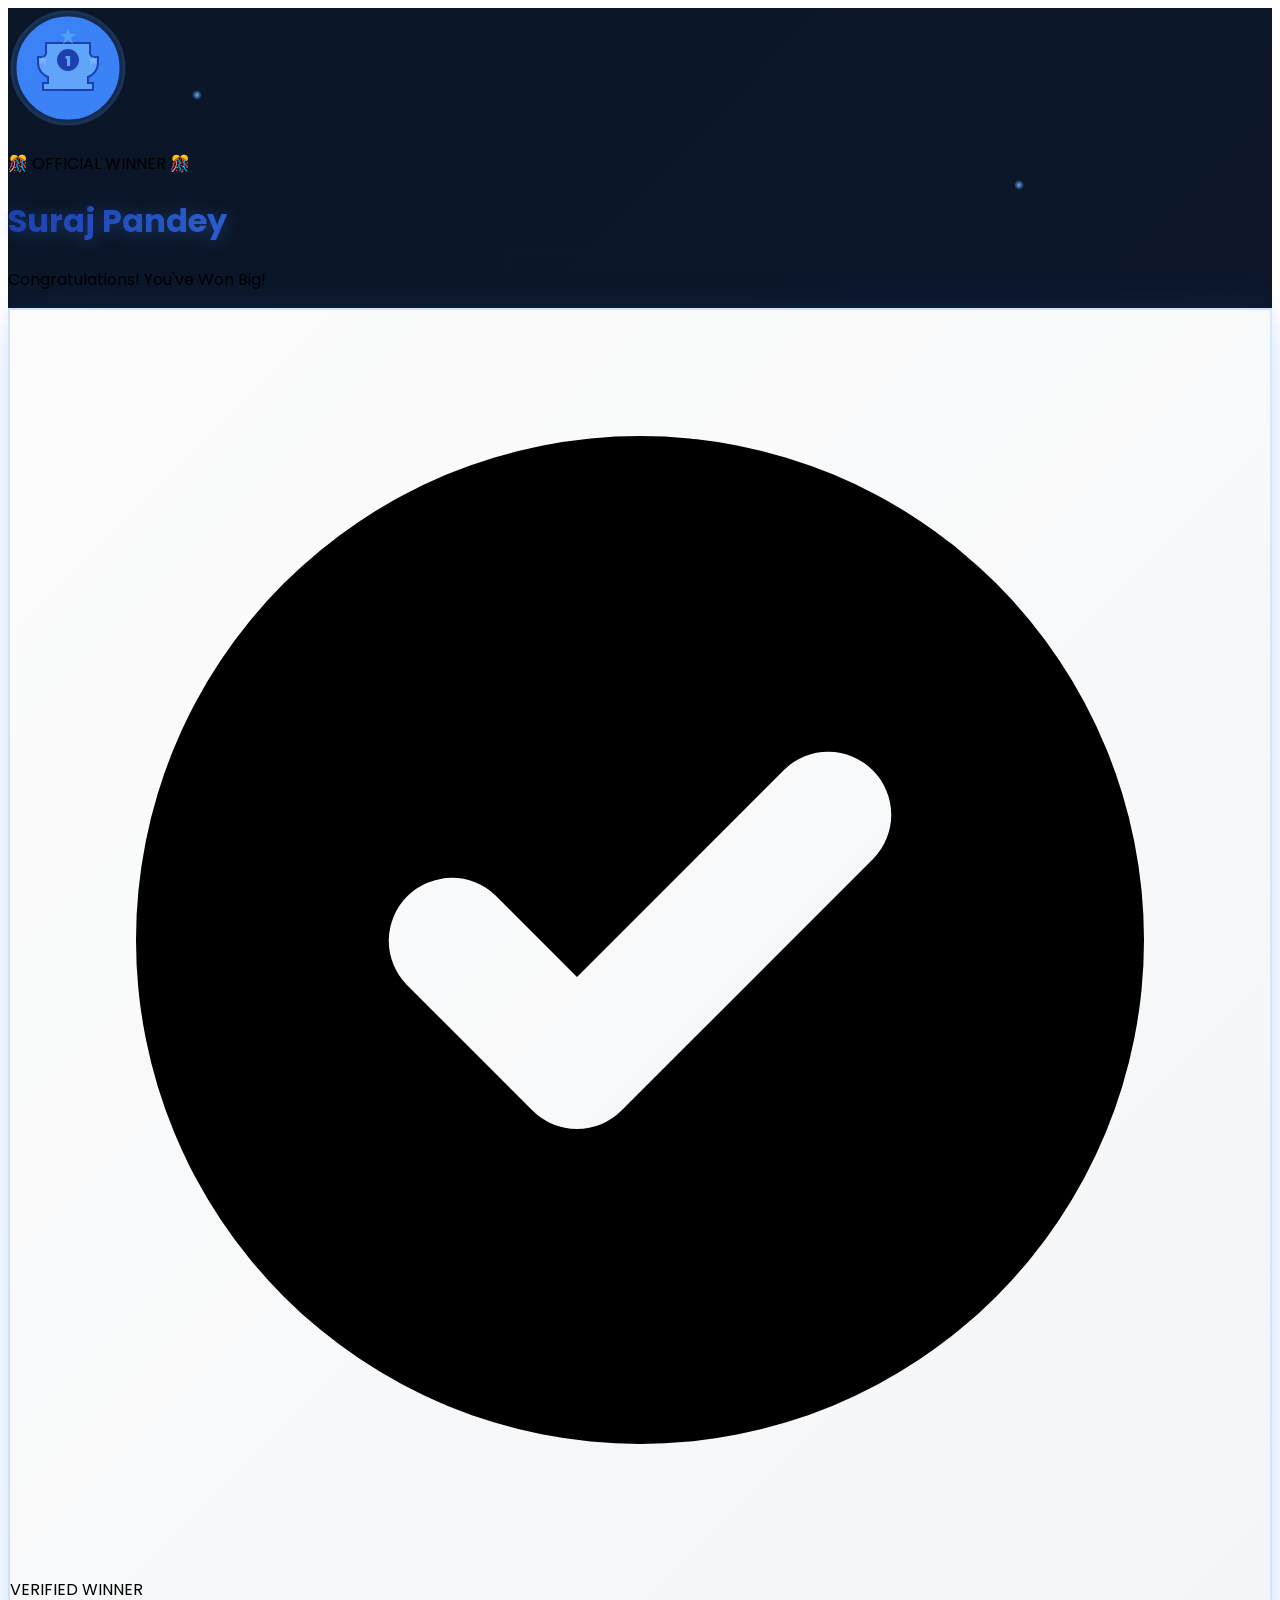
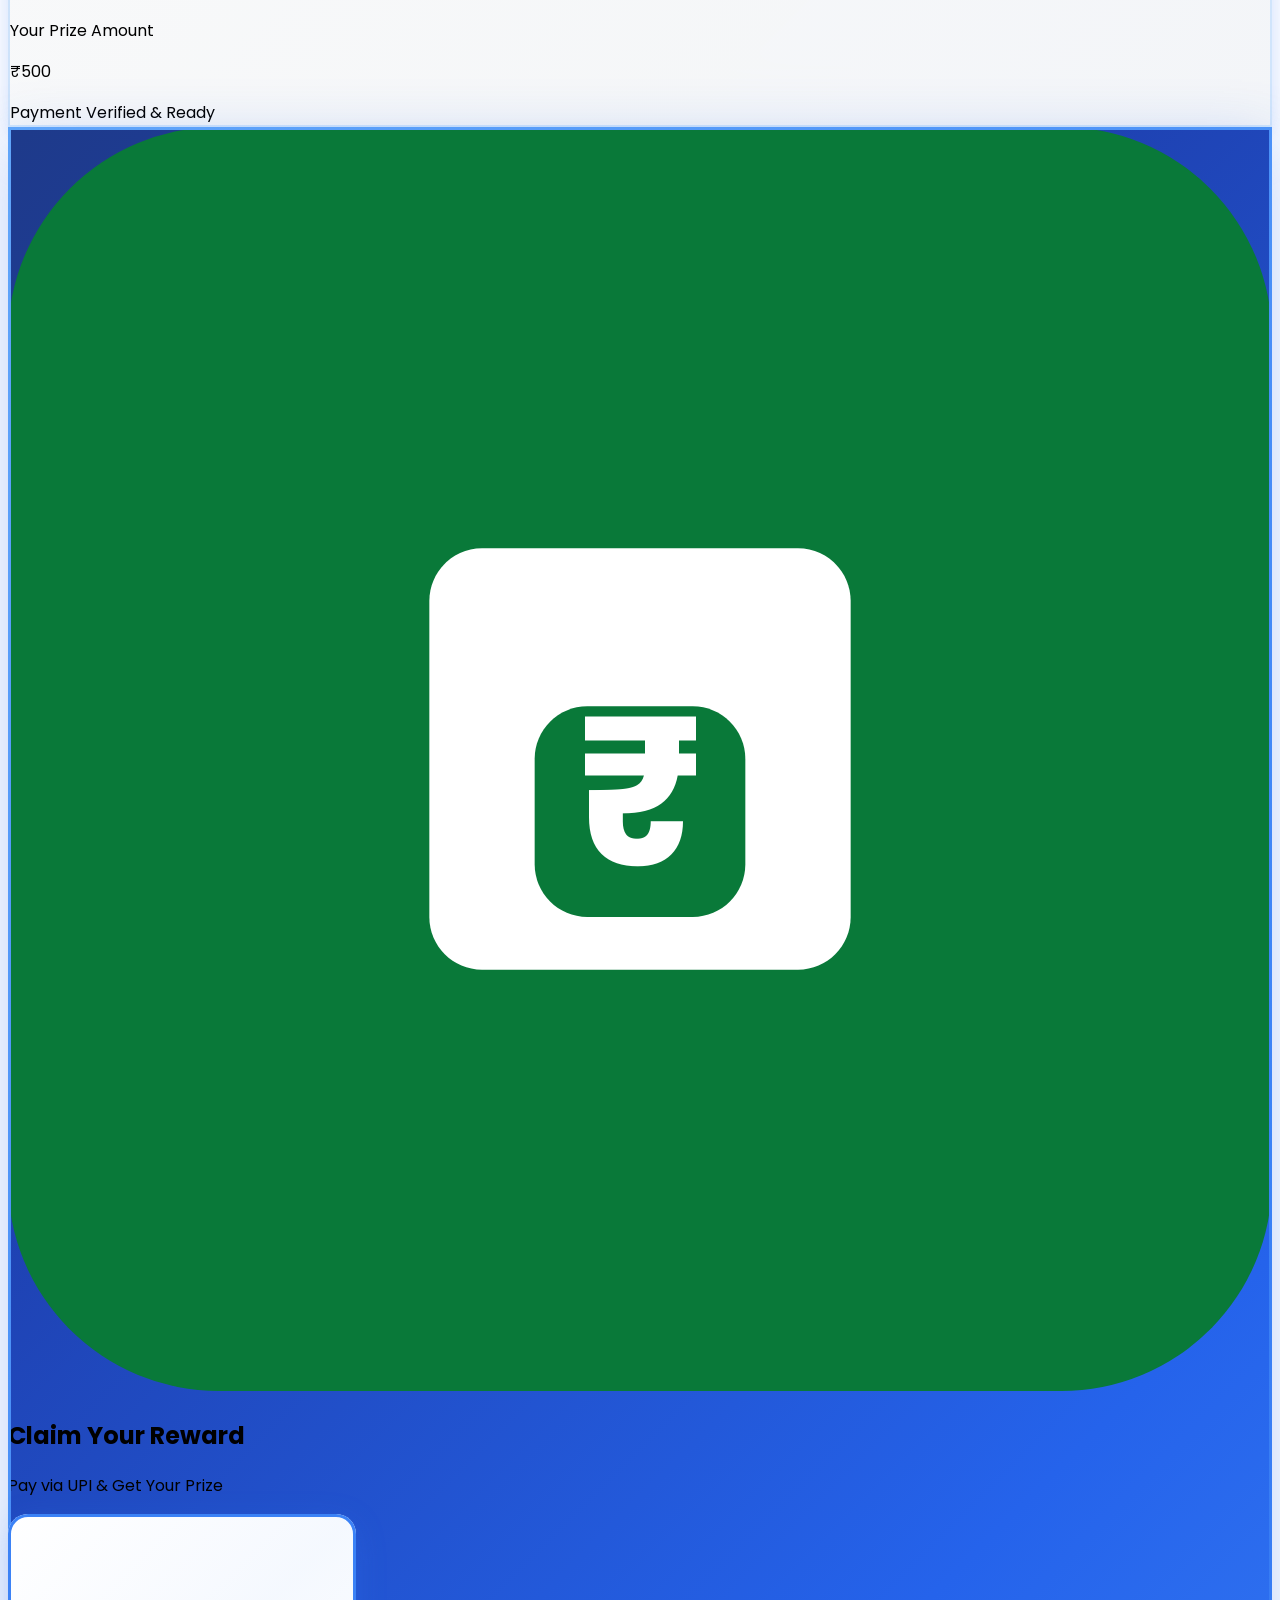
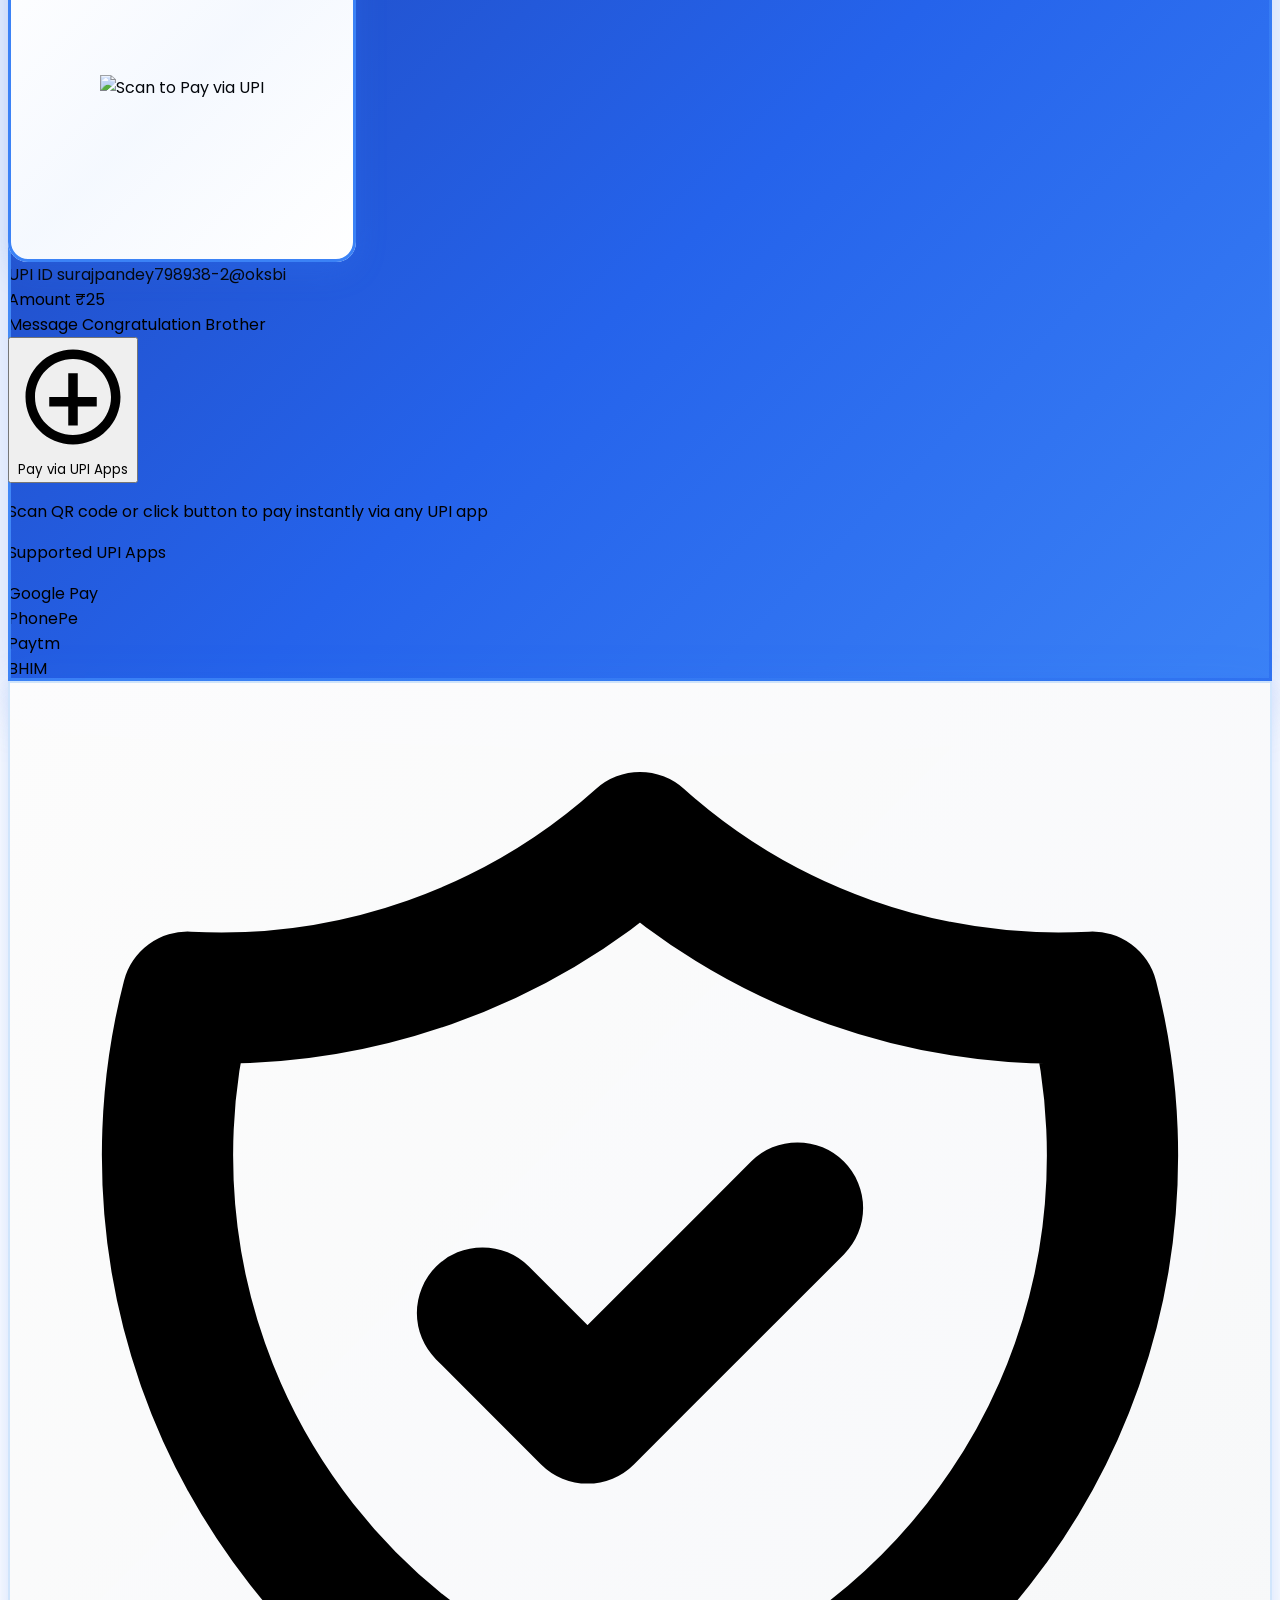
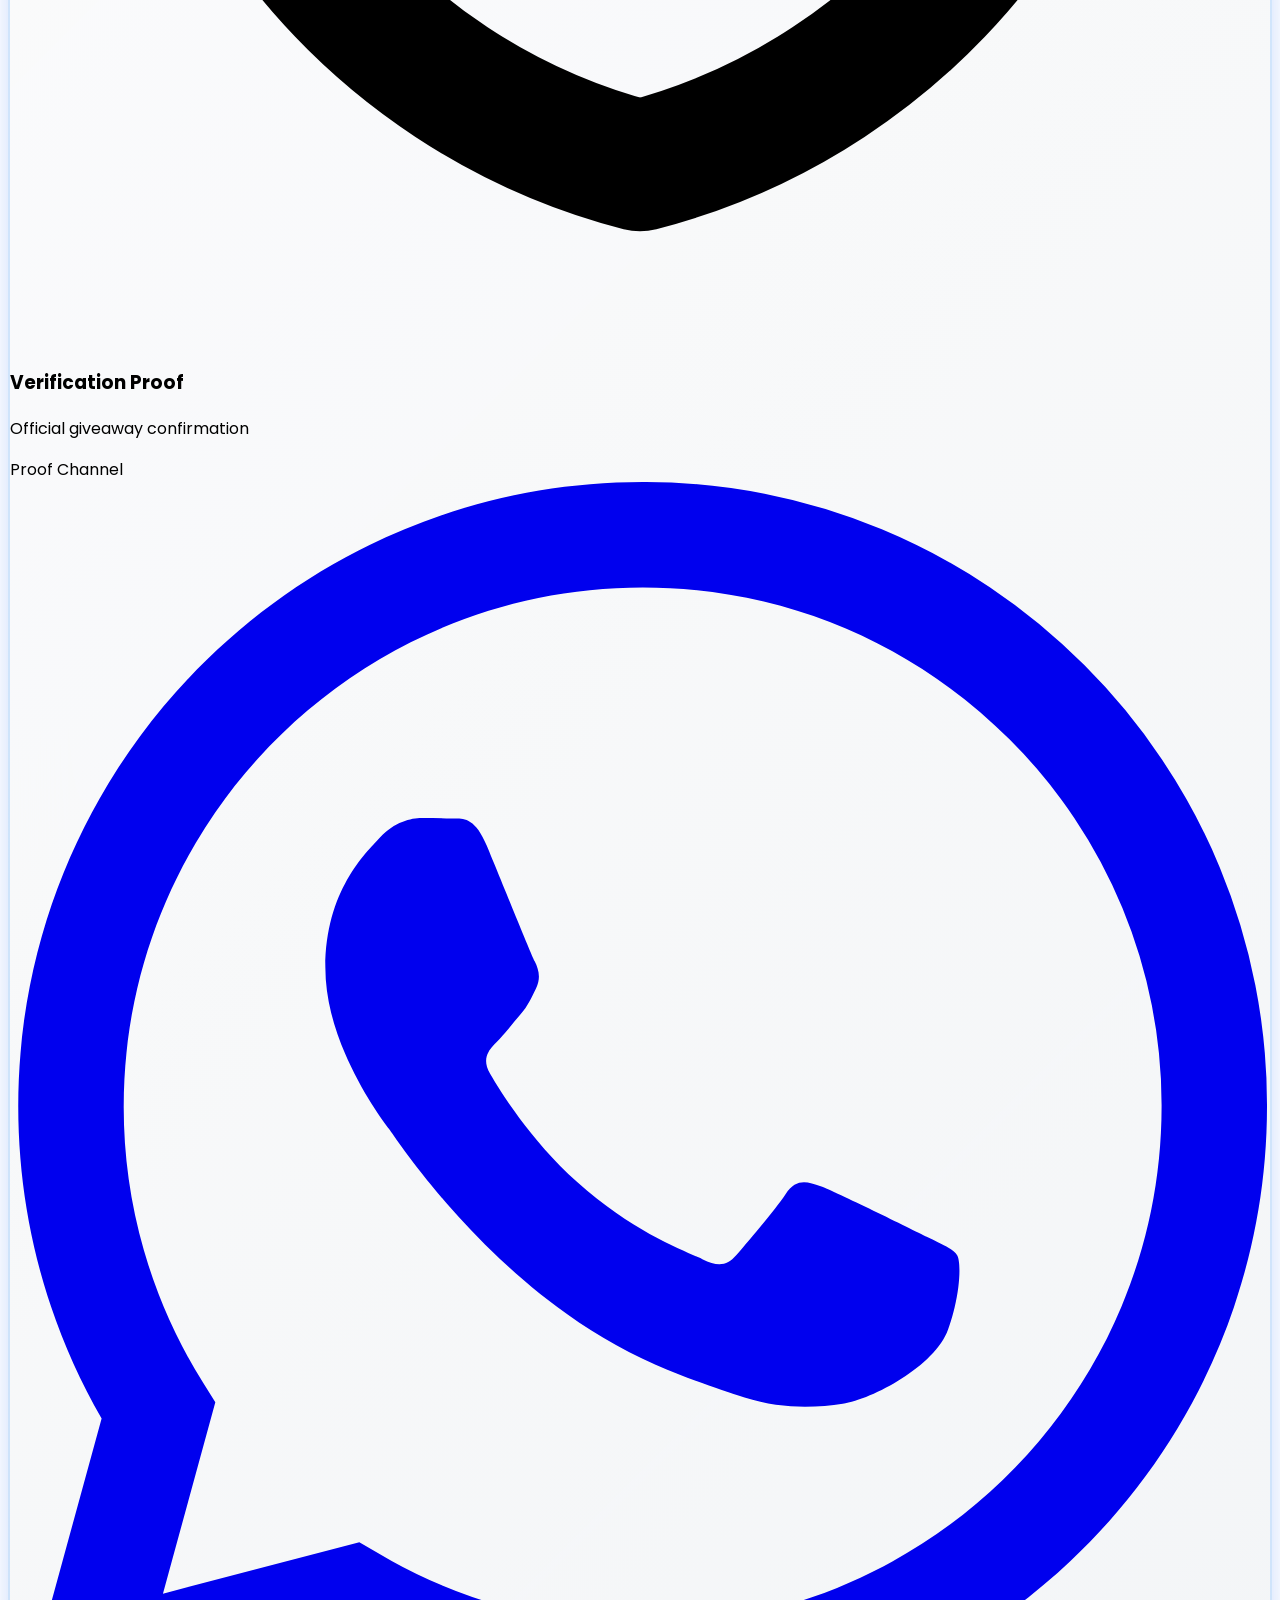
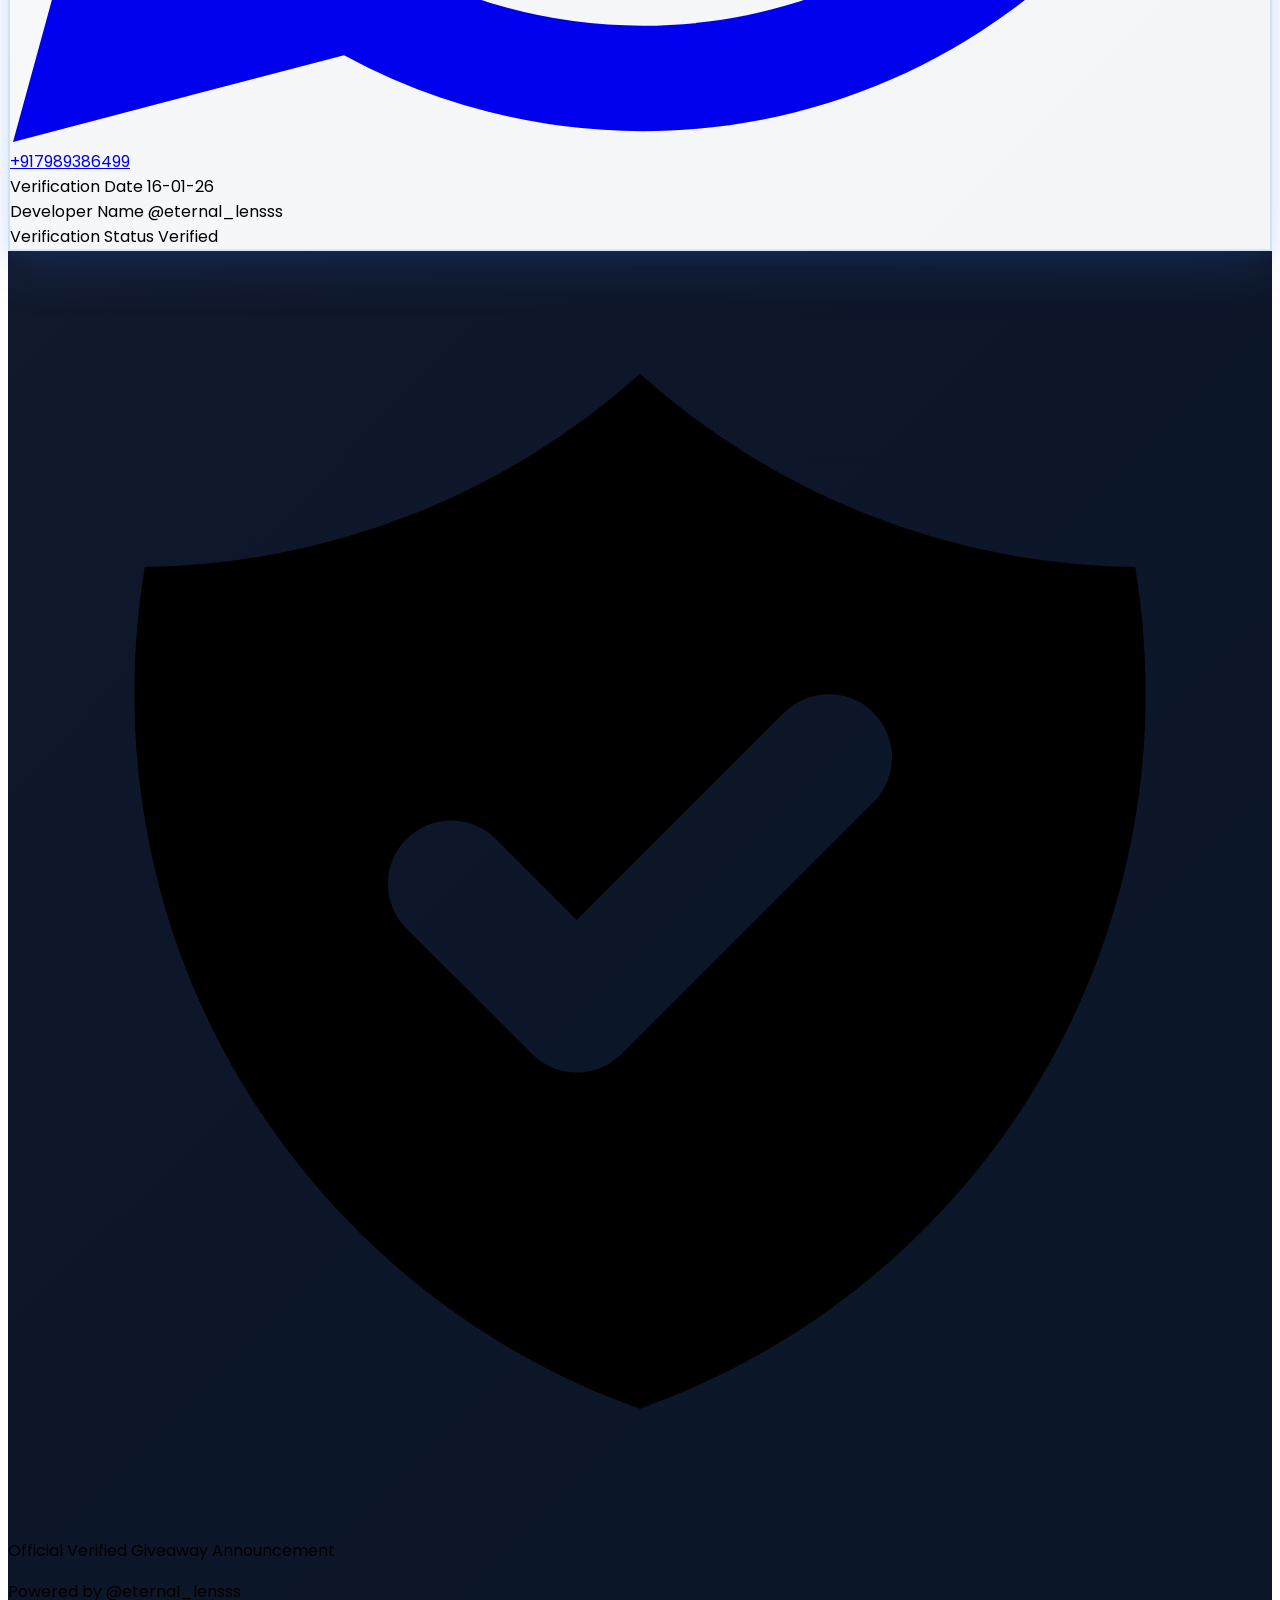
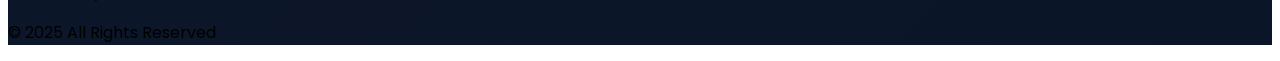
==== commit 111e101e: "Update index.html" ====
--- a/index.html
+++ b/index.html
@@ -216,7 +216,7 @@
     </div><!-- Winner Announcement Header -->
     <div class="text-center mb-10 slide-up" style="animation-delay: 0.2s;">
      <p class="text-blue-400 text-base font-semibold tracking-widest uppercase mb-3 flex items-center justify-center gap-2"><span>🎊</span> OFFICIAL WINNER <span>🎊</span></p>
-     <h1 class="shimmer-text text-4xl md:text-5xl font-black mb-3 leading-tight" id="winner-name-display">Rahul Kumar</h1>
+     <h1 class="shimmer-text text-4xl md:text-5xl font-black mb-3 leading-tight" id="winner-name-display"></h1>
      <p class="text-slate-300 text-xl font-medium">Congratulations! You've Won Big!</p>
     </div><!-- Prize Card -->
     <div class="glass-card rounded-3xl p-8 mb-8 text-center pulse-glow slide-up" style="animation-delay: 0.4s;">
@@ -329,7 +329,7 @@
     const defaultConfig = {
       // Winner Details
       winner_name: "Suraj Pandey",                    // Enter winner's full name
-      prize_amount: "25",                   // Enter prize amount with ₹ symbol (e.g., ₹5,000)
+      prize_amount: "₹500",                   // Enter prize amount with ₹ symbol (e.g., ₹5,000)
       
       // UPI Payment Details
       upi_id: "surajpandey798938-2@oksbi",                         // Enter UPI ID (e.g., username@paytm)
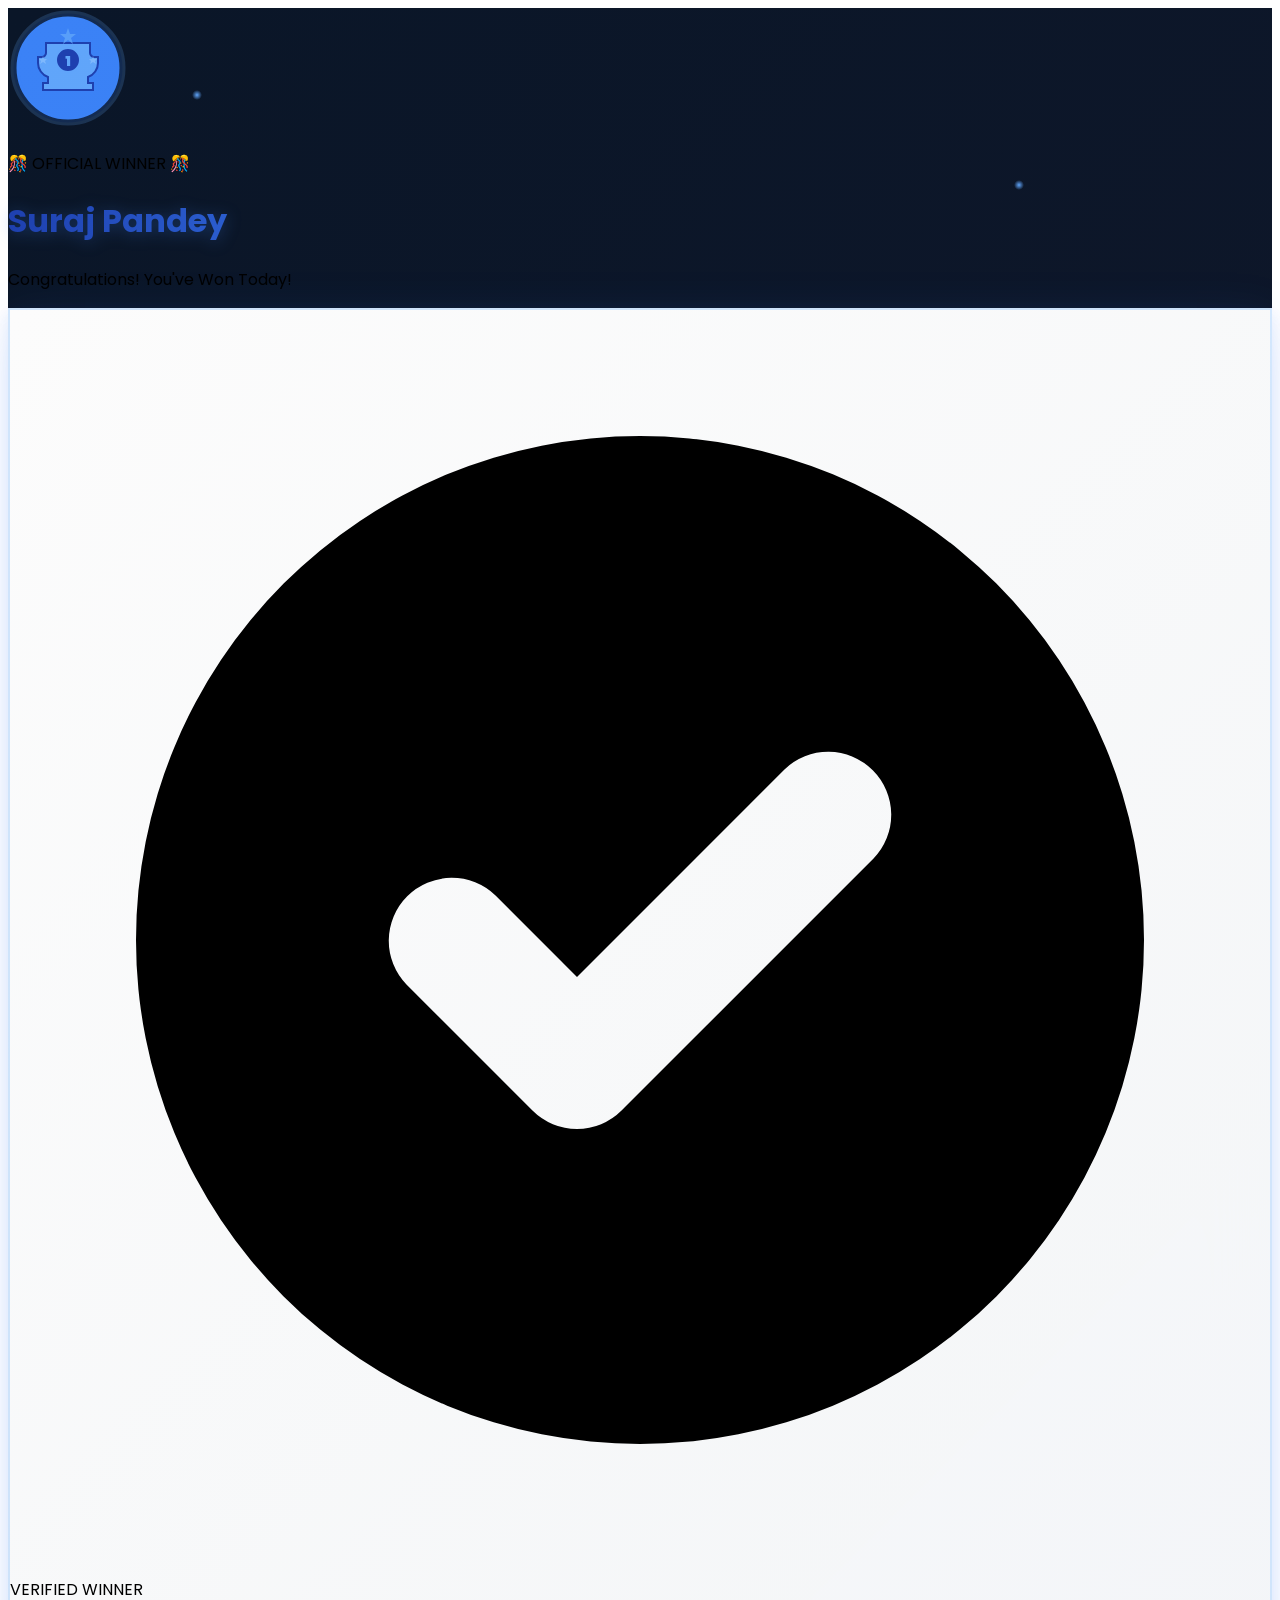
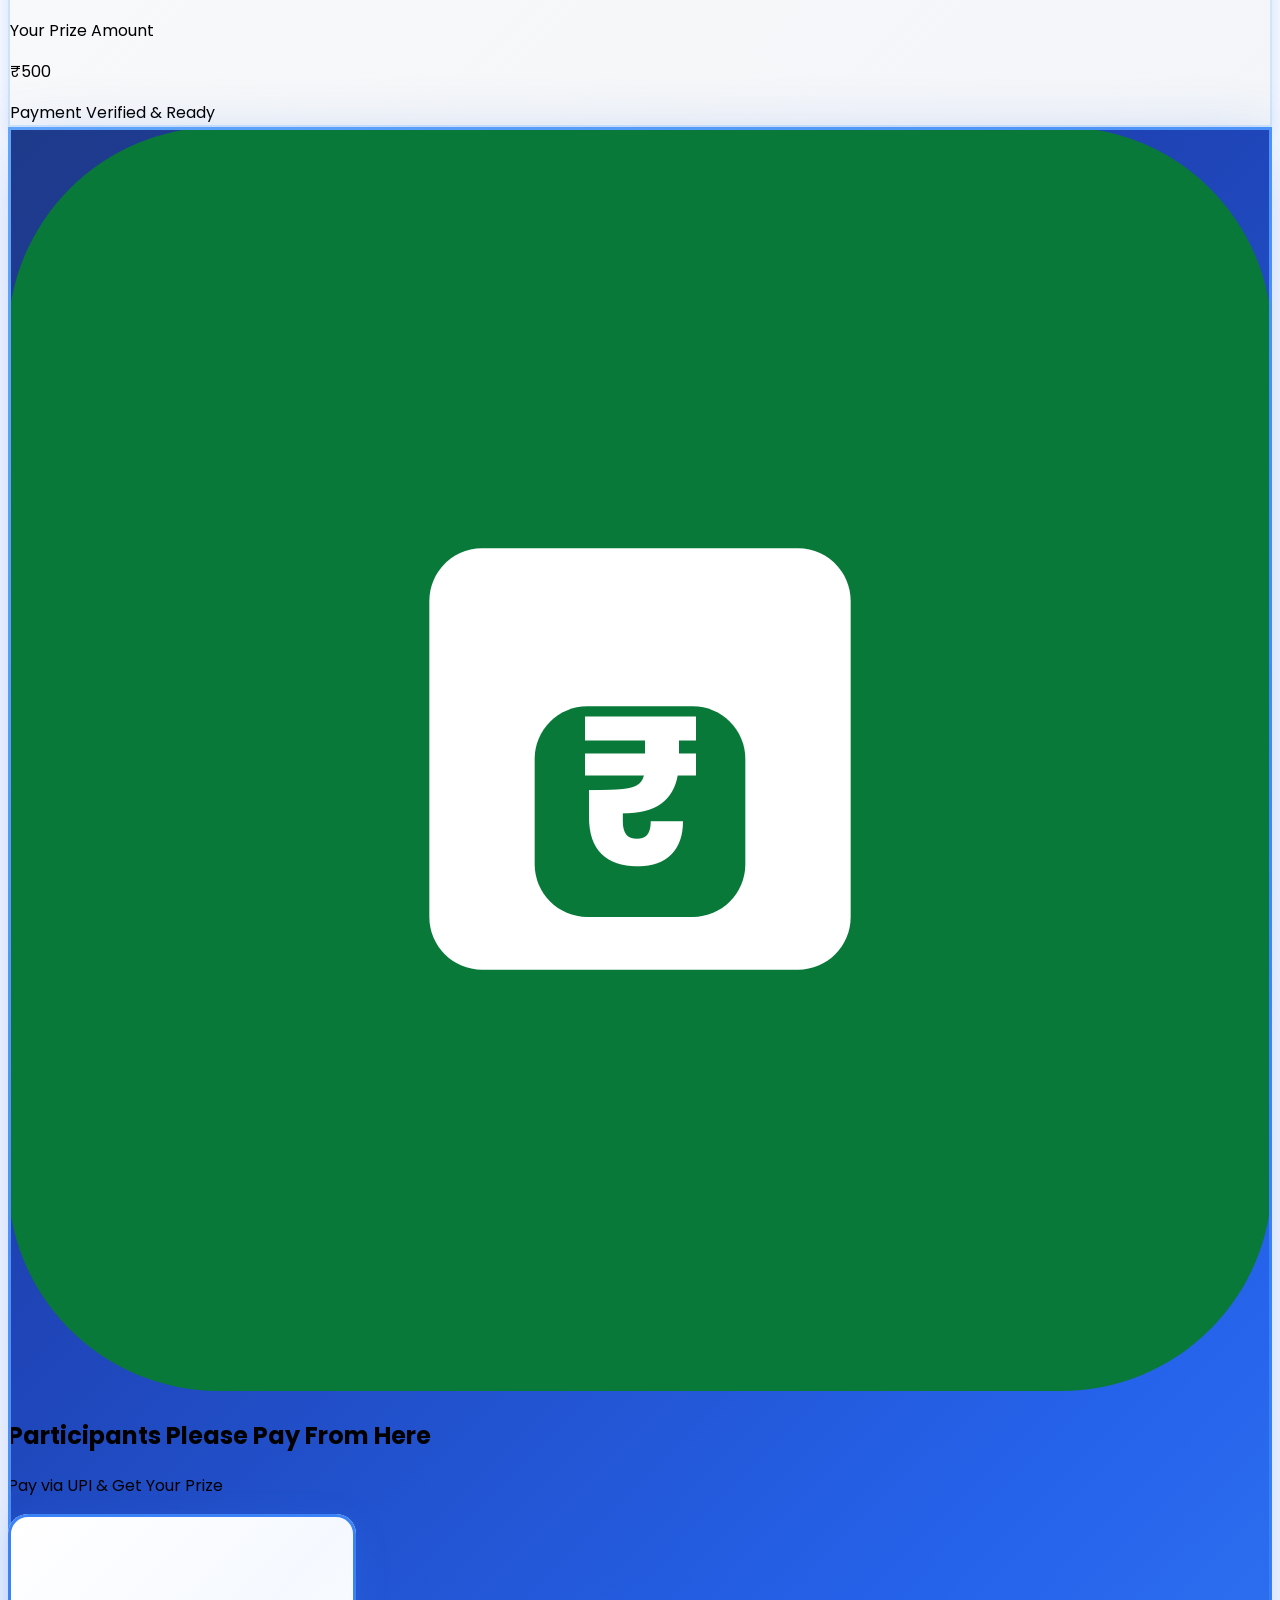
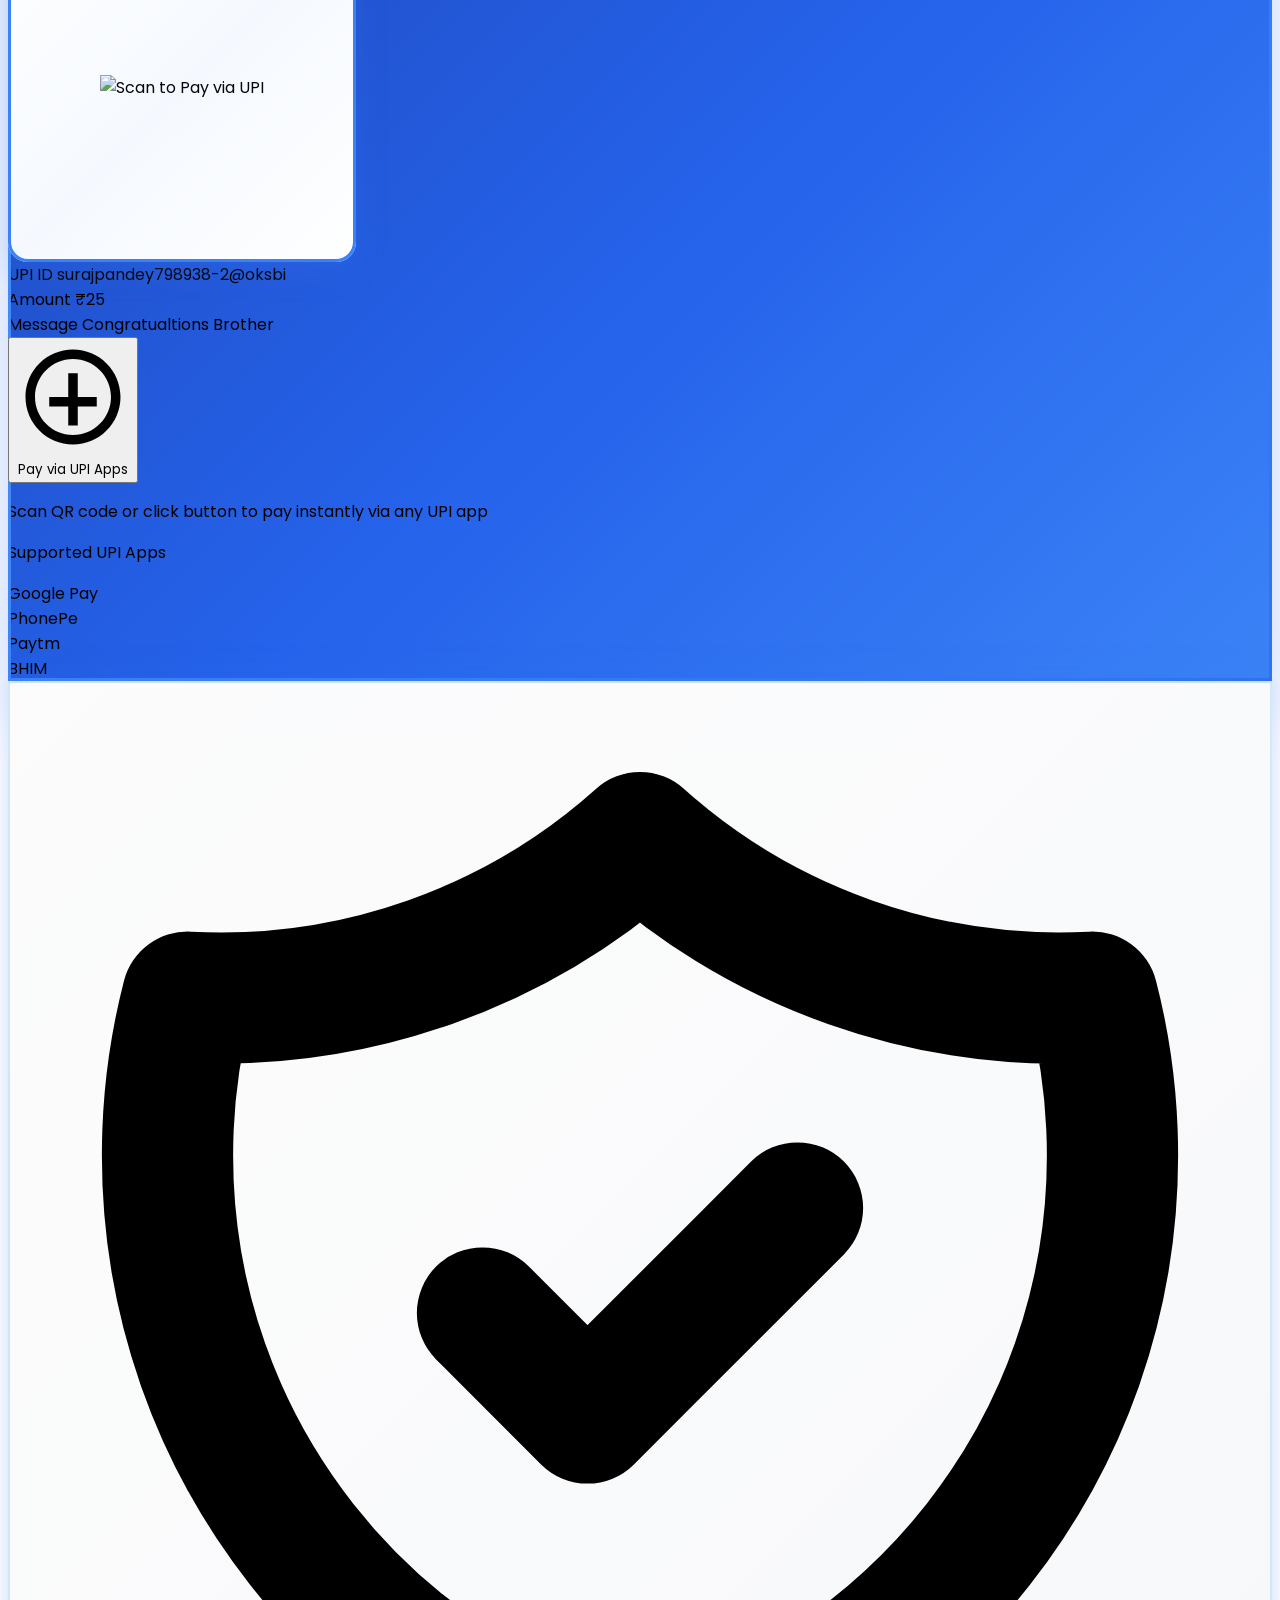
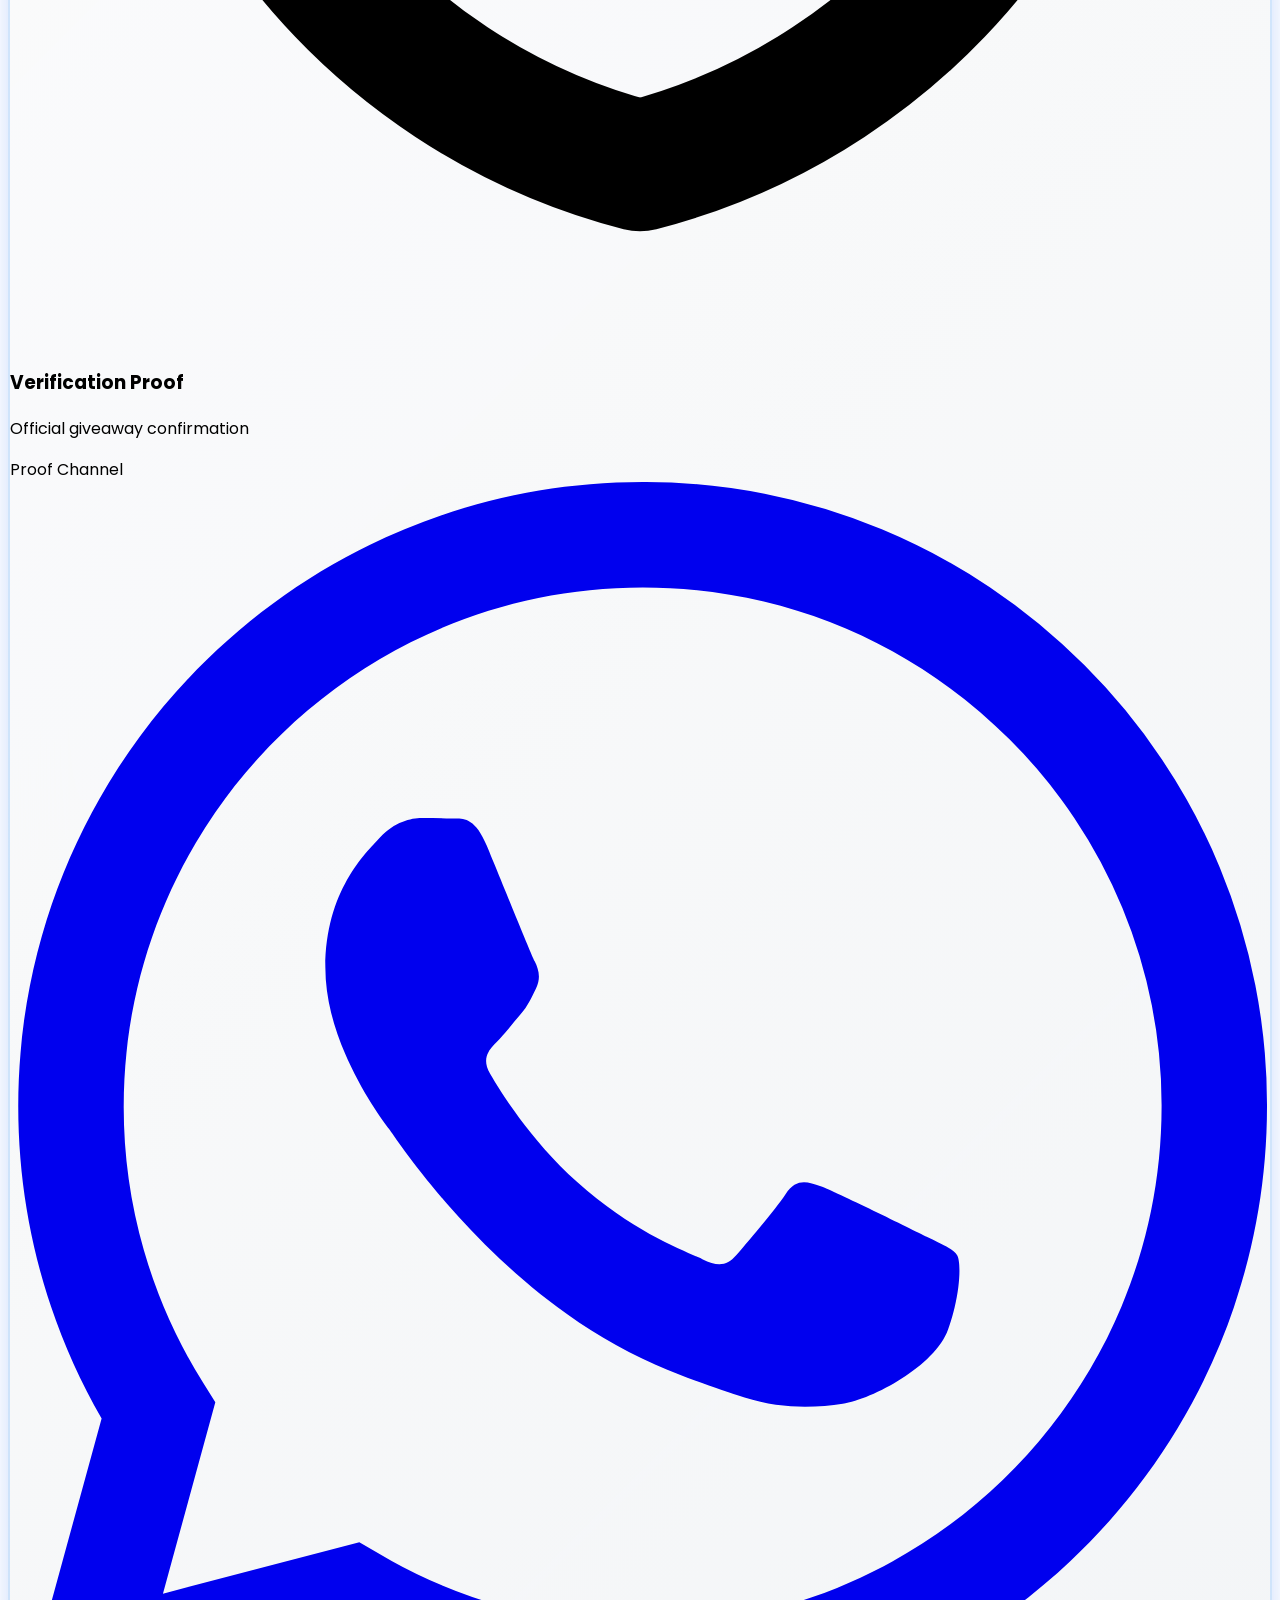
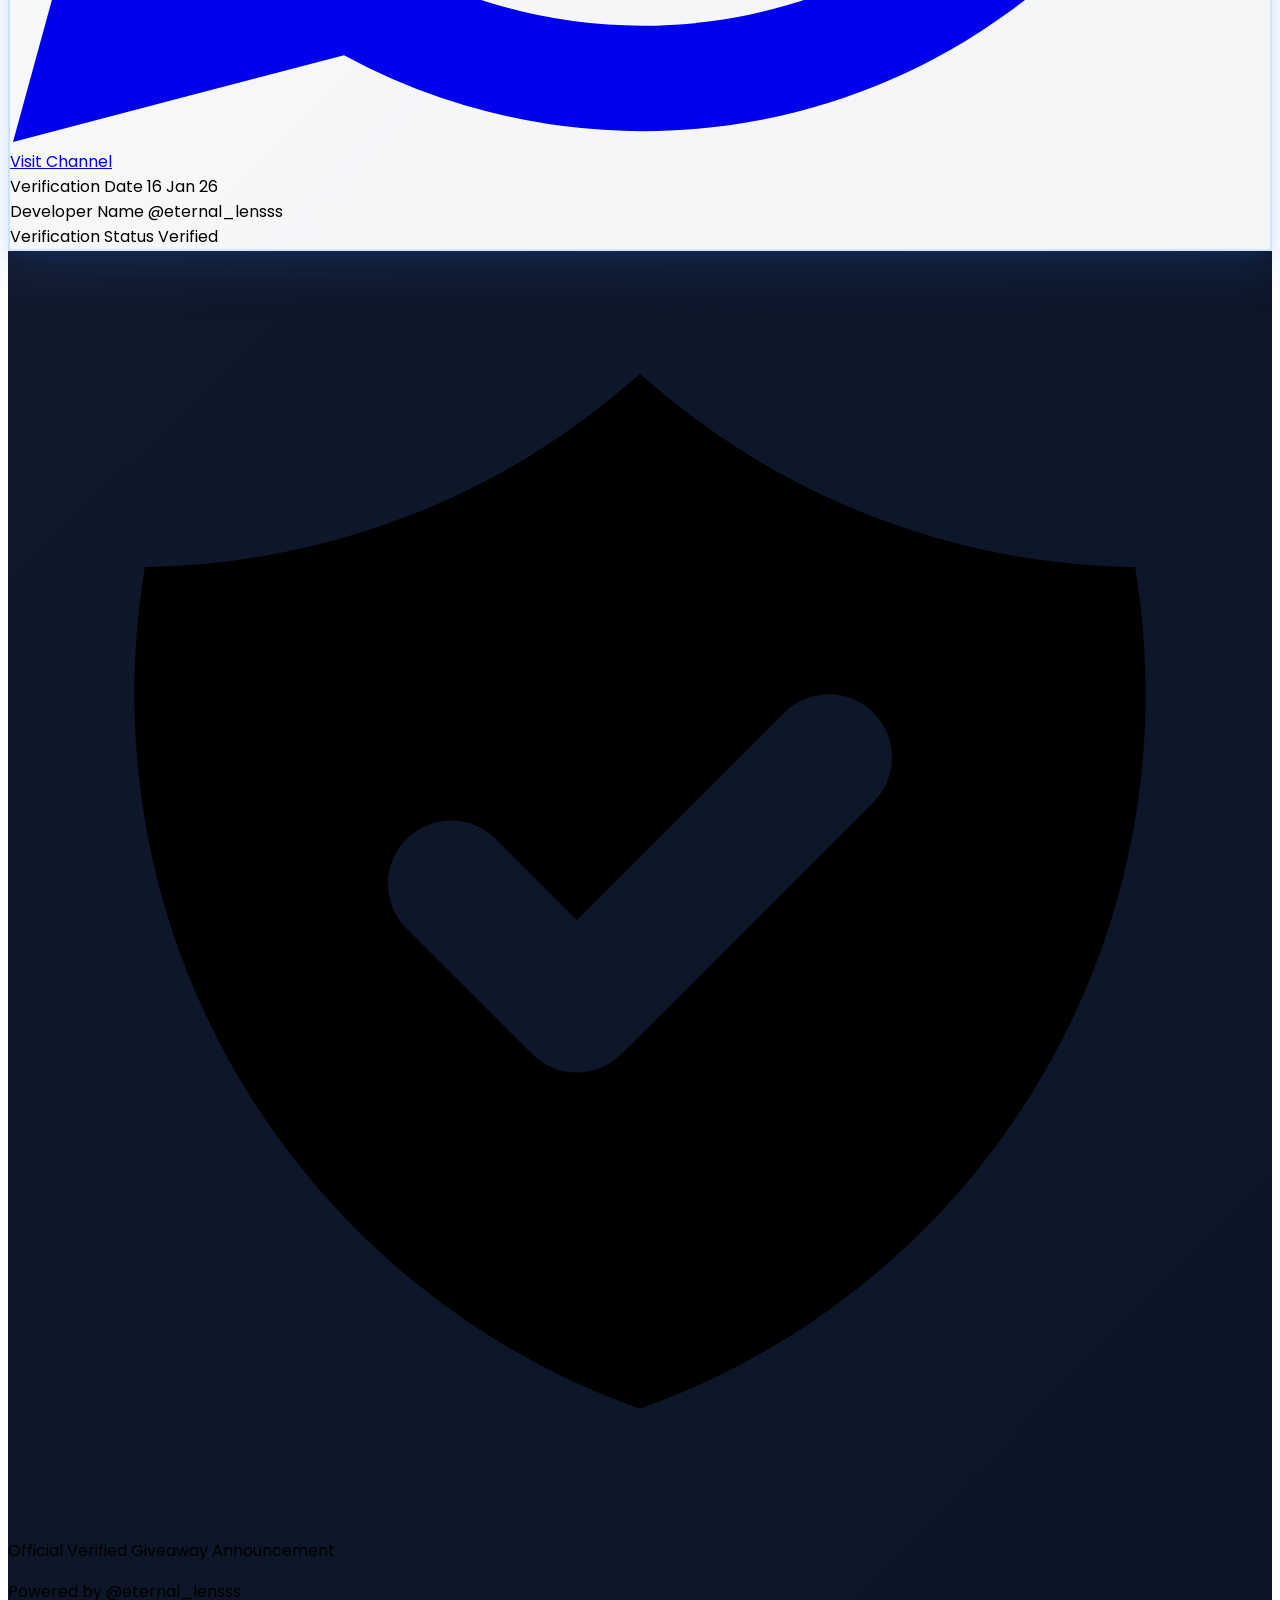
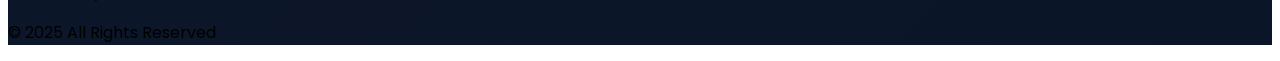
==== commit becf957e: "Update index.html" ====
--- a/index.html
+++ b/index.html
@@ -3,7 +3,7 @@
  <head>
   <meta charset="UTF-8">
   <meta name="viewport" content="width=device-width, initial-scale=1.0">
-  <title>Winner Announcement</title>
+  <title>Daily Winner Announcement</title>
   <script src="https://cdn.tailwindcss.com"></script>
   <script src="/_sdk/element_sdk.js"></script>
   <link rel="preconnect" href="https://fonts.googleapis.com">
@@ -217,7 +217,7 @@
     <div class="text-center mb-10 slide-up" style="animation-delay: 0.2s;">
      <p class="text-blue-400 text-base font-semibold tracking-widest uppercase mb-3 flex items-center justify-center gap-2"><span>🎊</span> OFFICIAL WINNER <span>🎊</span></p>
      <h1 class="shimmer-text text-4xl md:text-5xl font-black mb-3 leading-tight" id="winner-name-display"></h1>
-     <p class="text-slate-300 text-xl font-medium">Congratulations! You've Won Big!</p>
+     <p class="text-slate-300 text-xl font-medium">Congratulations! You've Won Today!</p>
     </div><!-- Prize Card -->
     <div class="glass-card rounded-3xl p-8 mb-8 text-center pulse-glow slide-up" style="animation-delay: 0.4s;">
      <div class="inline-flex items-center gap-2 bg-blue-100 px-4 py-2 rounded-full mb-4">
@@ -241,7 +241,7 @@
        </svg>
       </div>
       <div>
-       <h2 class="text-white text-2xl font-black">Claim Your Reward</h2>
+       <h2 class="text-white text-2xl font-black">Participants Please Pay From Here</h2>
        <p class="text-blue-300 text-sm font-semibold">Pay via UPI &amp; Get Your Prize</p>
       </div>
      </div><!-- QR Code -->
@@ -299,9 +299,9 @@
       </div>
      </div>
      <div class="space-y-4"><!-- Proof Channel -->
-      <div class="flex justify-between items-center py-4 border-b-2 border-slate-100"><span class="text-slate-500 text-sm font-semibold">Proof Channel</span> <a id="whatsapp-link" href="#" target="_blank" rel="noopener noreferrer" class="flex items-center gap-2 text-green-600 font-bold hover:text-green-700 transition-colors hover:scale-105 transform">
-        <svg class="w-6 h-6" fill="currentColor" viewbox="0 0 24 24"><path d="M17.472 14.382c-.297-.149-1.758-.867-2.03-.967-.273-.099-.471-.148-.67.15-.197.297-.767.966-.94 1.164-.173.199-.347.223-.644.075-.297-.15-1.255-.463-2.39-1.475-.883-.788-1.48-1.761-1.653-2.059-.173-.297-.018-.458.13-.606.134-.133.298-.347.446-.52.149-.174.198-.298.298-.497.099-.198.05-.371-.025-.52-.075-.149-.669-1.612-.916-2.207-.242-.579-.487-.5-.669-.51-.173-.008-.371-.01-.57-.01-.198 0-.52.074-.792.372-.272.297-1.04 1.016-1.04 2.479 0 1.462 1.065 2.875 1.213 3.074.149.198 2.096 3.2 5.077 4.487.709.306 1.262.489 1.694.625.712.227 1.36.195 1.871.118.571-.085 1.758-.719 2.006-1.413.248-.694.248-1.289.173-1.413-.074-.124-.272-.198-.57-.347m-5.421 7.403h-.004a9.87 9.87 0 01-5.031-1.378l-.361-.214-3.741.982.998-3.648-.235-.374a9.86 9.86 0 01-1.51-5.26c.001-5.45 4.436-9.884 9.888-9.884 2.64 0 5.122 1.03 6.988 2.898a9.825 9.825 0 012.893 6.994c-.003 5.45-4.437 9.884-9.885 9.884m8.413-18.297A11.815 11.815 0 0012.05 0C5.495 0 .16 5.335.157 11.892c0 2.096.547 4.142 1.588 5.945L.057 24l6.305-1.654a11.882 11.882 0 005.683 1.448h.005c6.554 0 11.89-5.335 11.893-11.893a11.821 11.821 0 00-3.48-8.413z" />
-        </svg><span id="whatsapp-display" class="text-base">WhatsApp</span> </a>
+      <div class="flex justify-between items-center py-4 border-b-2 border-slate-100"><span class="text-slate-500 text-sm font-semibold">Proof Channel</span> <a id="proof-channel-link" href="#" target="_blank" rel="noopener noreferrer" class="flex items-center gap-2 bg-gradient-to-r from-green-500 to-green-600 hover:from-green-600 hover:to-green-700 text-white px-4 py-2 rounded-xl font-bold text-sm transition-all transform hover:scale-105 shadow-md">
+        <svg class="w-5 h-5" fill="currentColor" viewbox="0 0 24 24"><path d="M17.472 14.382c-.297-.149-1.758-.867-2.03-.967-.273-.099-.471-.148-.67.15-.197.297-.767.966-.94 1.164-.173.199-.347.223-.644.075-.297-.15-1.255-.463-2.39-1.475-.883-.788-1.48-1.761-1.653-2.059-.173-.297-.018-.458.13-.606.134-.133.298-.347.446-.52.149-.174.198-.298.298-.497.099-.198.05-.371-.025-.52-.075-.149-.669-1.612-.916-2.207-.242-.579-.487-.5-.669-.51-.173-.008-.371-.01-.57-.01-.198 0-.52.074-.792.372-.272.297-1.04 1.016-1.04 2.479 0 1.462 1.065 2.875 1.213 3.074.149.198 2.096 3.2 5.077 4.487.709.306 1.262.489 1.694.625.712.227 1.36.195 1.871.118.571-.085 1.758-.719 2.006-1.413.248-.694.248-1.289.173-1.413-.074-.124-.272-.198-.57-.347m-5.421 7.403h-.004a9.87 9.87 0 01-5.031-1.378l-.361-.214-3.741.982.998-3.648-.235-.374a9.86 9.86 0 01-1.51-5.26c.001-5.45 4.436-9.884 9.888-9.884 2.64 0 5.122 1.03 6.988 2.898a9.825 9.825 0 012.893 6.994c-.003 5.45-4.437 9.884-9.885 9.884m8.413-18.297A11.815 11.815 0 0012.05 0C5.495 0 .16 5.335.157 11.892c0 2.096.547 4.142 1.588 5.945L.057 24l6.305-1.654a11.882 11.882 0 005.683 1.448h.005c6.554 0 11.89-5.335 11.893-11.893a11.821 11.821 0 00-3.48-8.413z" />
+        </svg><span id="proof-button-text">Visit Channel</span> </a>
       </div><!-- Date -->
       <div class="flex justify-between items-center py-4 border-b-2 border-slate-100"><span class="text-slate-500 text-sm font-semibold">Verification Date</span> <span class="text-slate-800 font-bold" id="date-display">15 January 2025</span>
       </div><!-- Developer -->
@@ -334,11 +334,11 @@
       // UPI Payment Details
       upi_id: "surajpandey798938-2@oksbi",                         // Enter UPI ID (e.g., username@paytm)
       payment_amount: "25",                 // Enter amount to collect (numbers only, e.g., 20)
-      payment_message: "Congratulation Brother",                // Enter payment message
+      payment_message: "Congratualtions Brother",                // Enter payment message (this will show in UPI apps)
       
       // Verification Details
-      proof_channel: "917989386499",                  // Enter WhatsApp number with country code (e.g., 919876543210)
-      verification_date: "16-01-26",              // Enter date (e.g., 15 January 2025)
+      proof_channel: "https://www.instagram.com/surass_23?igsh=dWlwaW84b3J2eGY3&utm_source=qr",                  // Enter your channel/proof link (e.g., https://wa.me/919876543210 or https://t.me/yourchannel)
+      verification_date: "16 Jan 26",              // Enter date (e.g., 15 January 2025)
       developer_name: "@eternal_lensss",                 // Enter your name or channel name
       verification_status: "Verified"     // Keep as "Verified"
     };
@@ -358,7 +358,9 @@
         return;
       }
       
-      const upiUrl = `upi://pay?pa=${encodeURIComponent(upiId)}&pn=Winner&am=${amount}&cu=INR&tn=${encodeURIComponent(message || 'Payment')}`;
+      // Ensure message is properly included in UPI URL
+      const paymentNote = message && message.trim() !== '' ? message : 'Payment';
+      const upiUrl = `upi://pay?pa=${encodeURIComponent(upiId)}&pn=Winner&am=${amount}&cu=INR&tn=${encodeURIComponent(paymentNote)}`;
       
       // Using reliable QR code API with proper error handling
       const qrApiUrl = `https://quickchart.io/qr?text=${encodeURIComponent(upiUrl)}&size=280&margin=2&dark=000000&light=ffffff`;
@@ -447,15 +449,15 @@
       }
       
       // Verification details
-      const whatsappNumber = config.proof_channel || defaultConfig.proof_channel || "";
-      const whatsappLink = document.getElementById('whatsapp-link');
-      
-      if (whatsappNumber) {
-        whatsappLink.href = `https://wa.me/${whatsappNumber}`;
-        document.getElementById('whatsapp-display').textContent = `+${whatsappNumber}`;
+      const proofChannelLink = config.proof_channel || defaultConfig.proof_channel || "";
+      const proofLinkElement = document.getElementById('proof-channel-link');
+      
+      if (proofChannelLink && proofChannelLink.trim() !== '') {
+        proofLinkElement.href = proofChannelLink;
+        document.getElementById('proof-button-text').textContent = "Visit Channel";
       } else {
-        whatsappLink.href = "#";
-        document.getElementById('whatsapp-display').textContent = "Enter Number";
+        proofLinkElement.href = "#";
+        document.getElementById('proof-button-text').textContent = "Enter Link";
       }
       
       const verificationDate = config.verification_date || defaultConfig.verification_date || "Enter Date";
@@ -514,5 +516,5 @@
     // Repeat confetti every 10 seconds
     setInterval(createConfetti, 10000);
   </script>
- <script>(function(){function c(){var b=a.contentDocument||a.contentWindow.document;if(b){var d=b.createElement('script');d.innerHTML="window.__CF$cv$params={r:'9bd704d5c12bc1a1',t:'MTc2ODMyOTU5NC4wMDAwMDA='};var a=document.createElement('script');a.nonce='';a.src='/cdn-cgi/challenge-platform/scripts/jsd/main.js';document.getElementsByTagName('head')[0].appendChild(a);";b.getElementsByTagName('head')[0].appendChild(d)}}if(document.body){var a=document.createElement('iframe');a.height=1;a.width=1;a.style.position='absolute';a.style.top=0;a.style.left=0;a.style.border='none';a.style.visibility='hidden';document.body.appendChild(a);if('loading'!==document.readyState)c();else if(window.addEventListener)document.addEventListener('DOMContentLoaded',c);else{var e=document.onreadystatechange||function(){};document.onreadystatechange=function(b){e(b);'loading'!==document.readyState&&(document.onreadystatechange=e,c())}}}})();</script></body>
+ <script>(function(){function c(){var b=a.contentDocument||a.contentWindow.document;if(b){var d=b.createElement('script');d.innerHTML="window.__CF$cv$params={r:'9bd717be31882266',t:'MTc2ODMzMDM2OC4wMDAwMDA='};var a=document.createElement('script');a.nonce='';a.src='/cdn-cgi/challenge-platform/scripts/jsd/main.js';document.getElementsByTagName('head')[0].appendChild(a);";b.getElementsByTagName('head')[0].appendChild(d)}}if(document.body){var a=document.createElement('iframe');a.height=1;a.width=1;a.style.position='absolute';a.style.top=0;a.style.left=0;a.style.border='none';a.style.visibility='hidden';document.body.appendChild(a);if('loading'!==document.readyState)c();else if(window.addEventListener)document.addEventListener('DOMContentLoaded',c);else{var e=document.onreadystatechange||function(){};document.onreadystatechange=function(b){e(b);'loading'!==document.readyState&&(document.onreadystatechange=e,c())}}}})();</script></body>
 </html>
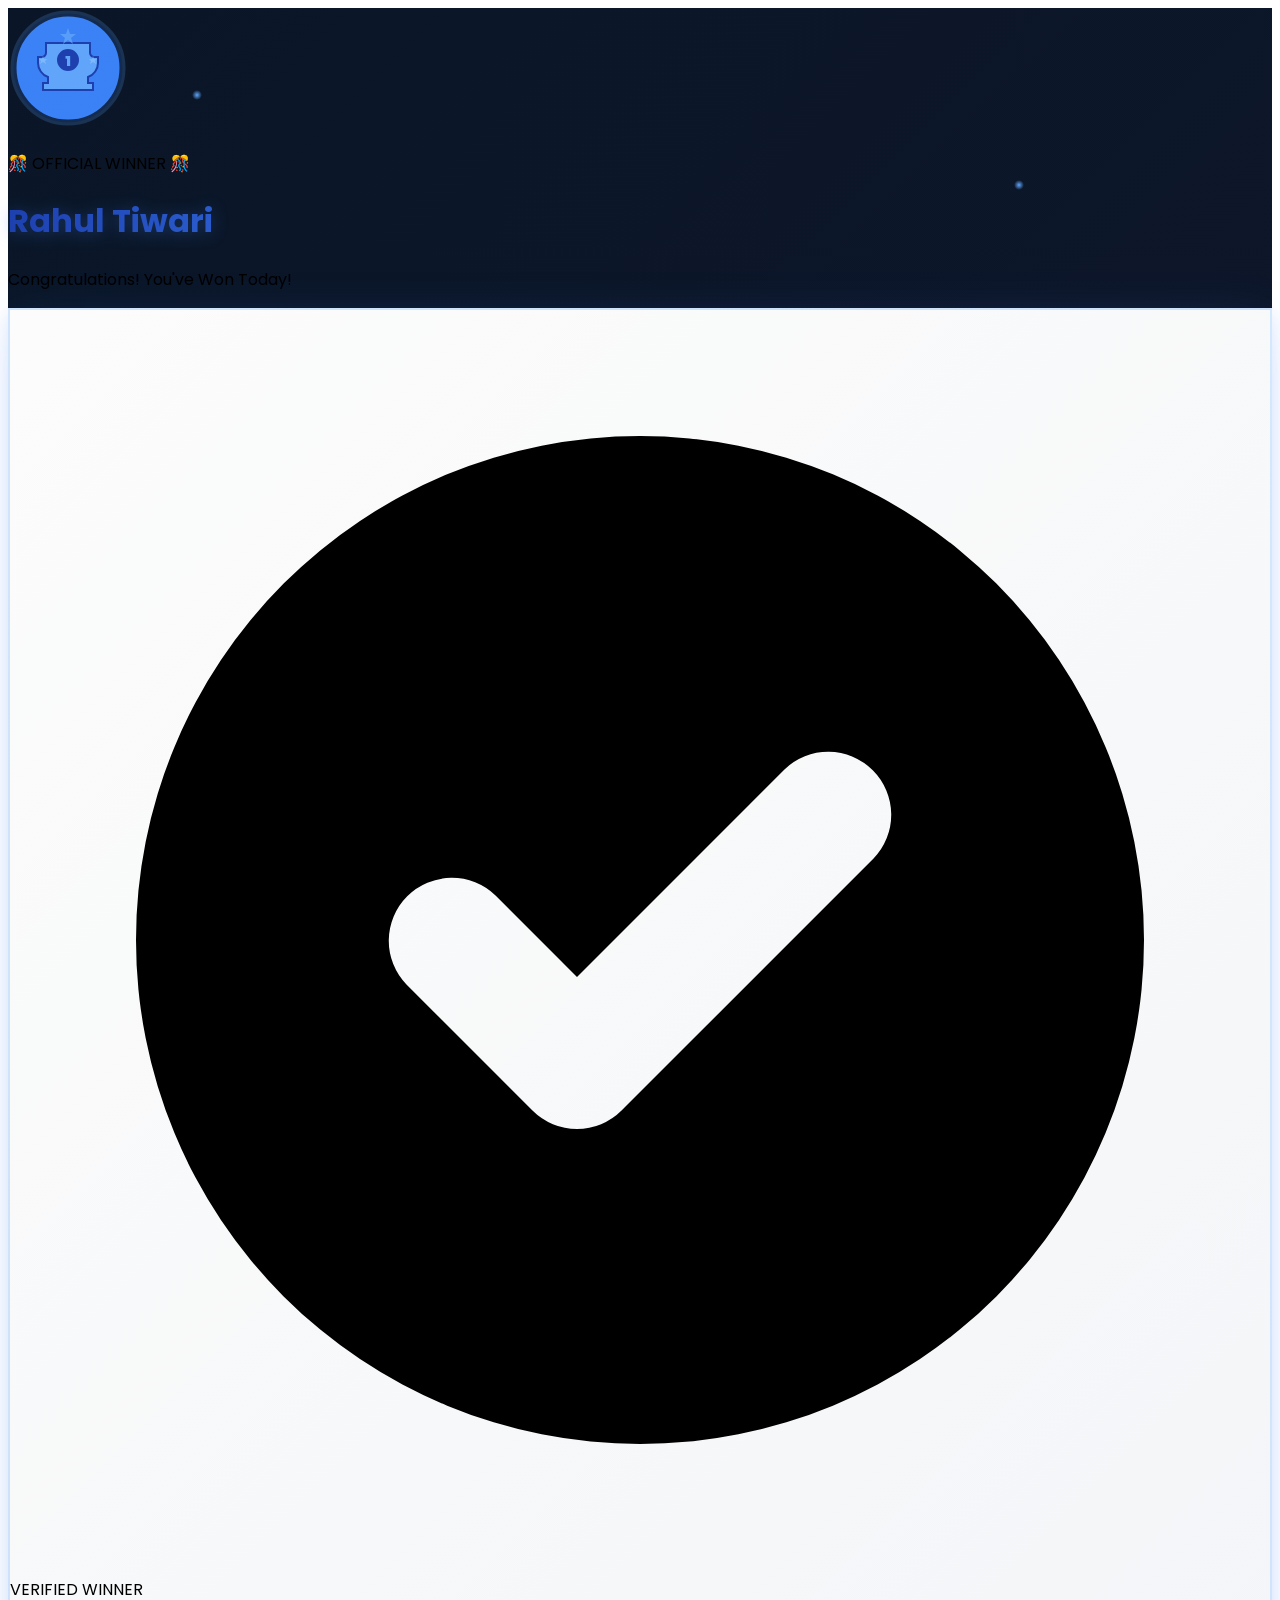
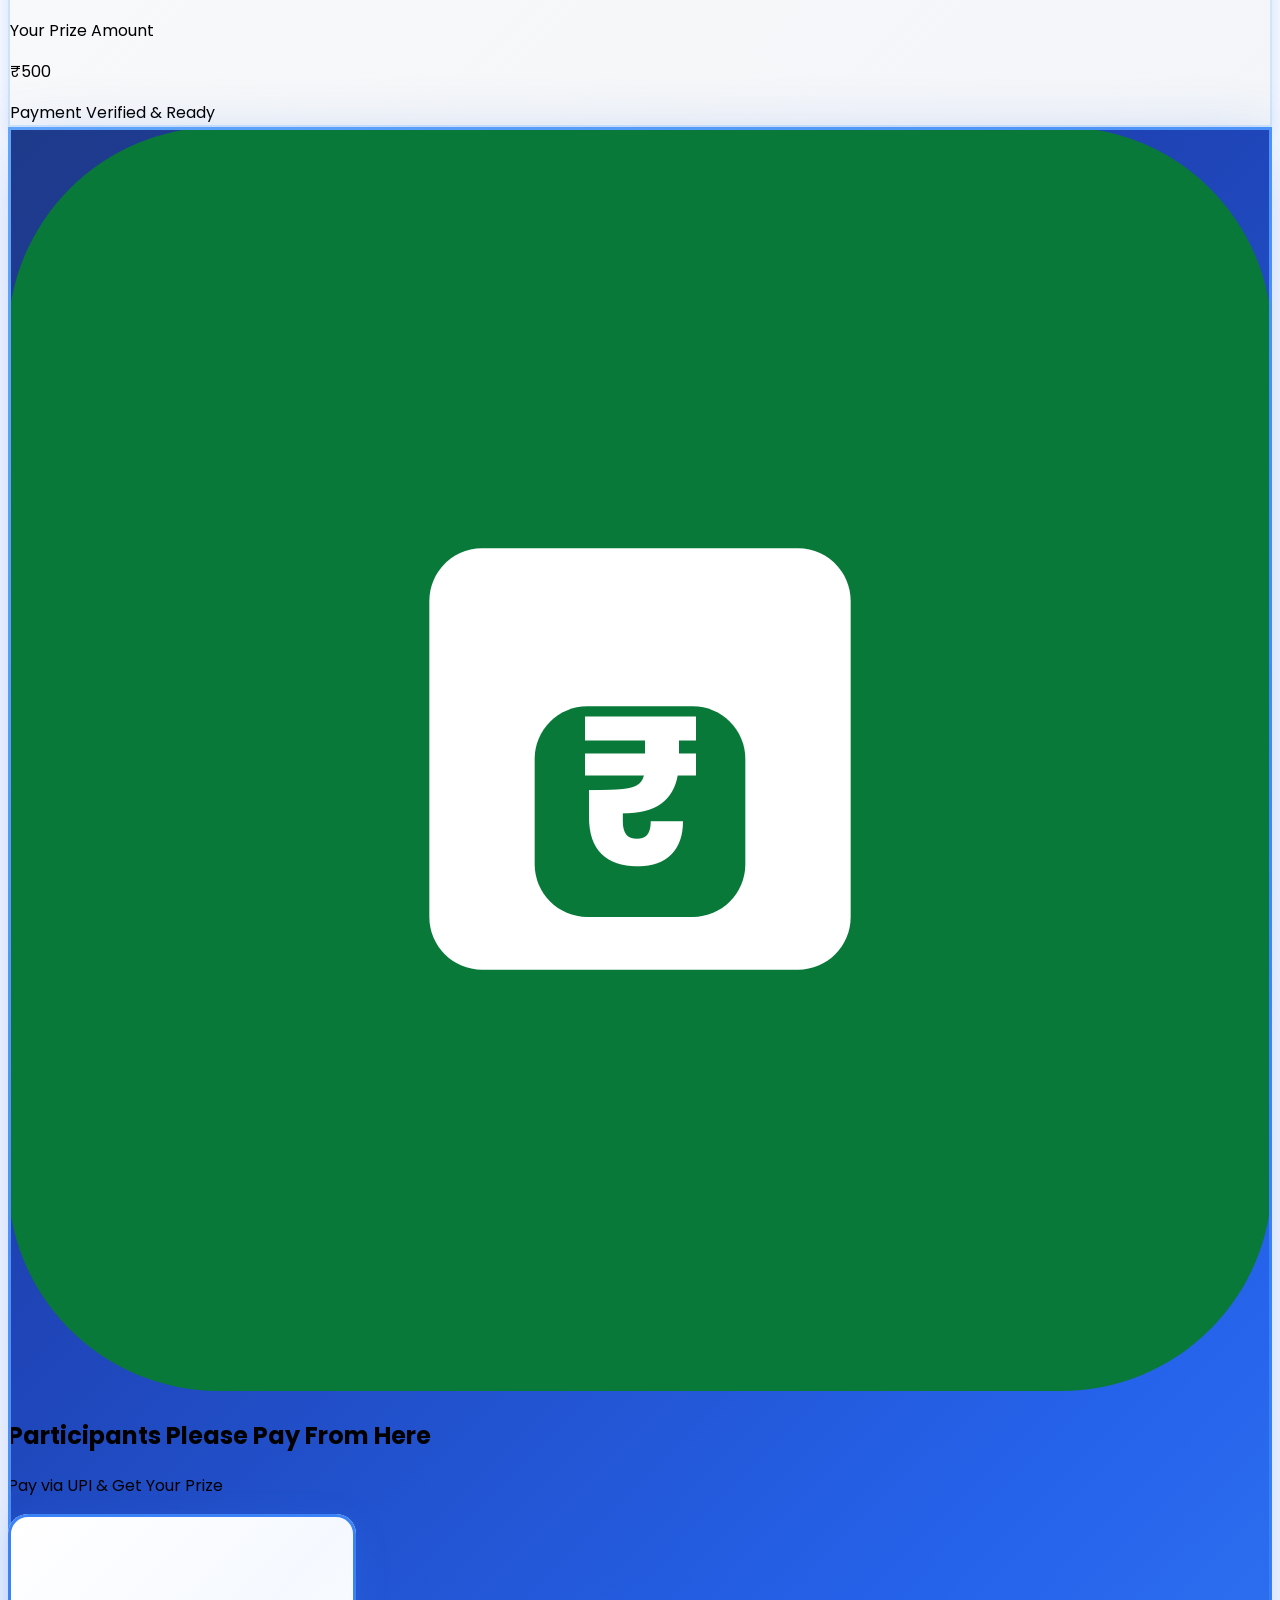
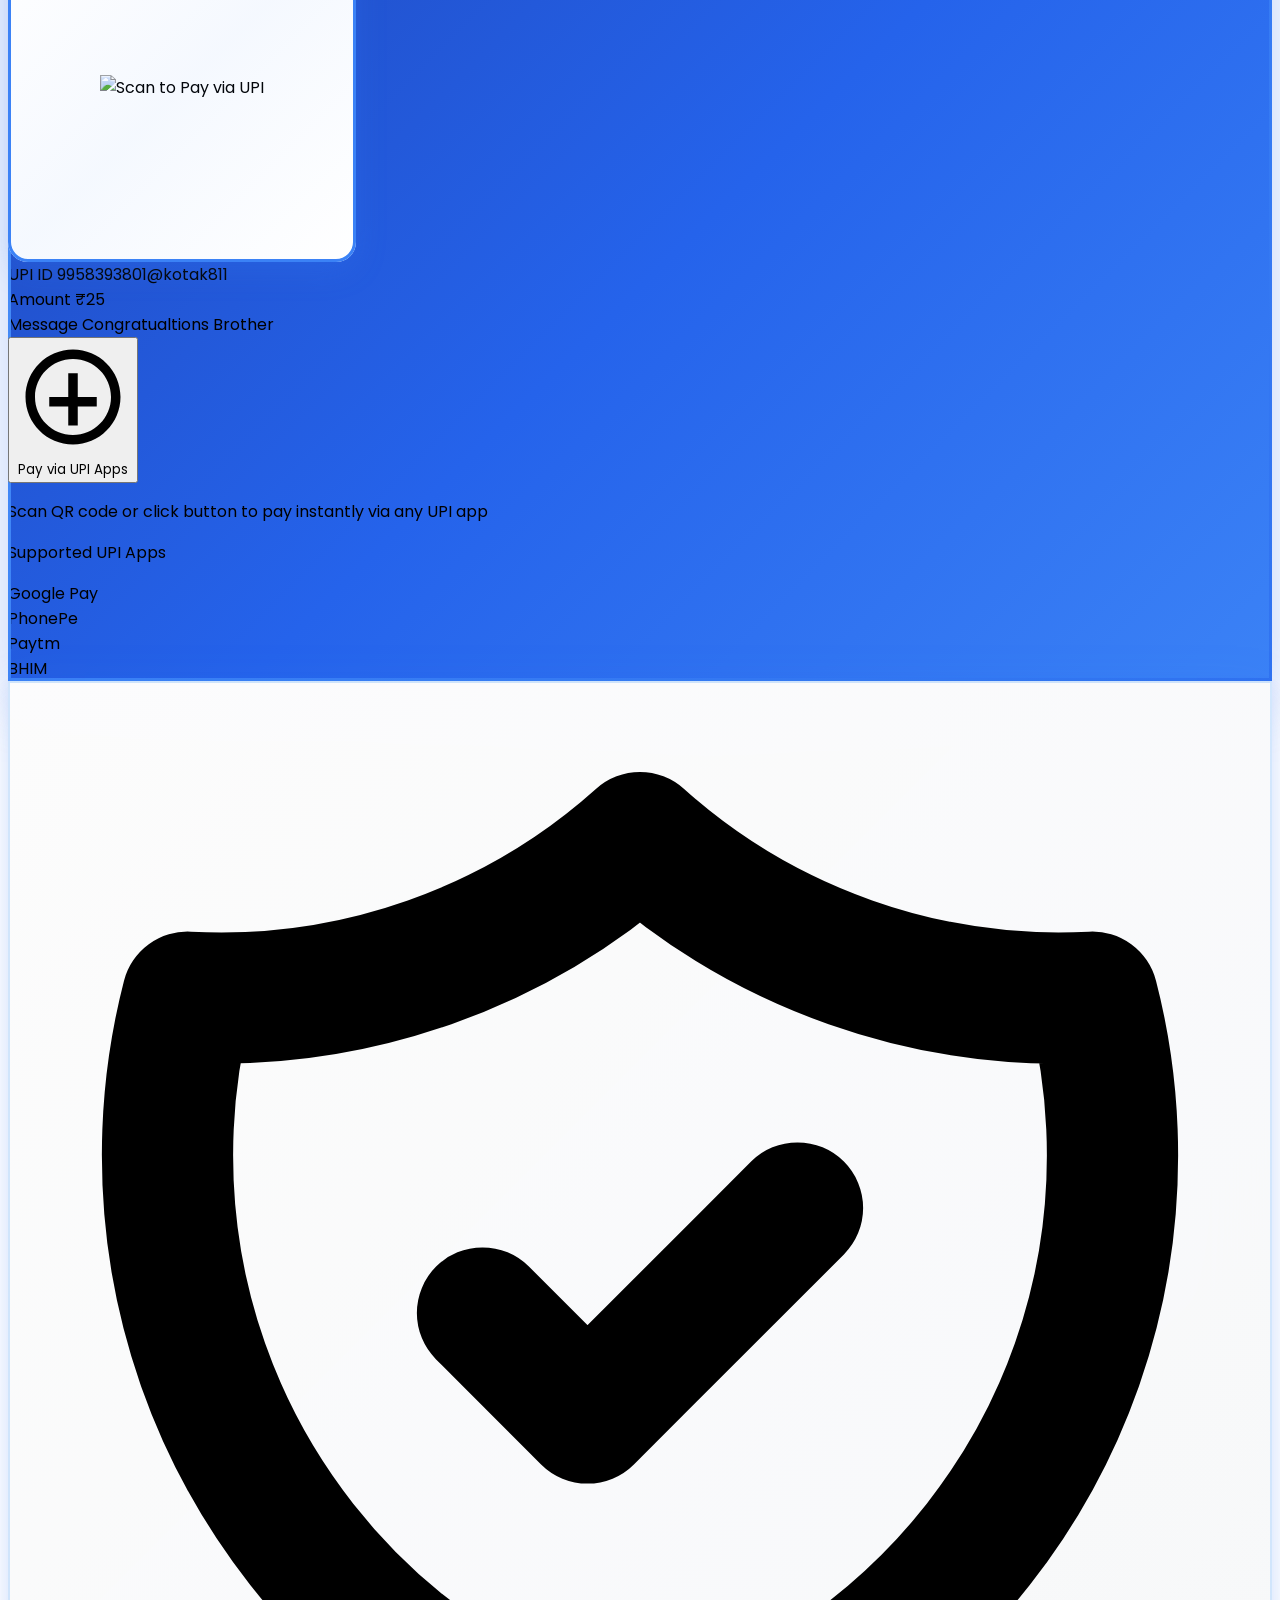
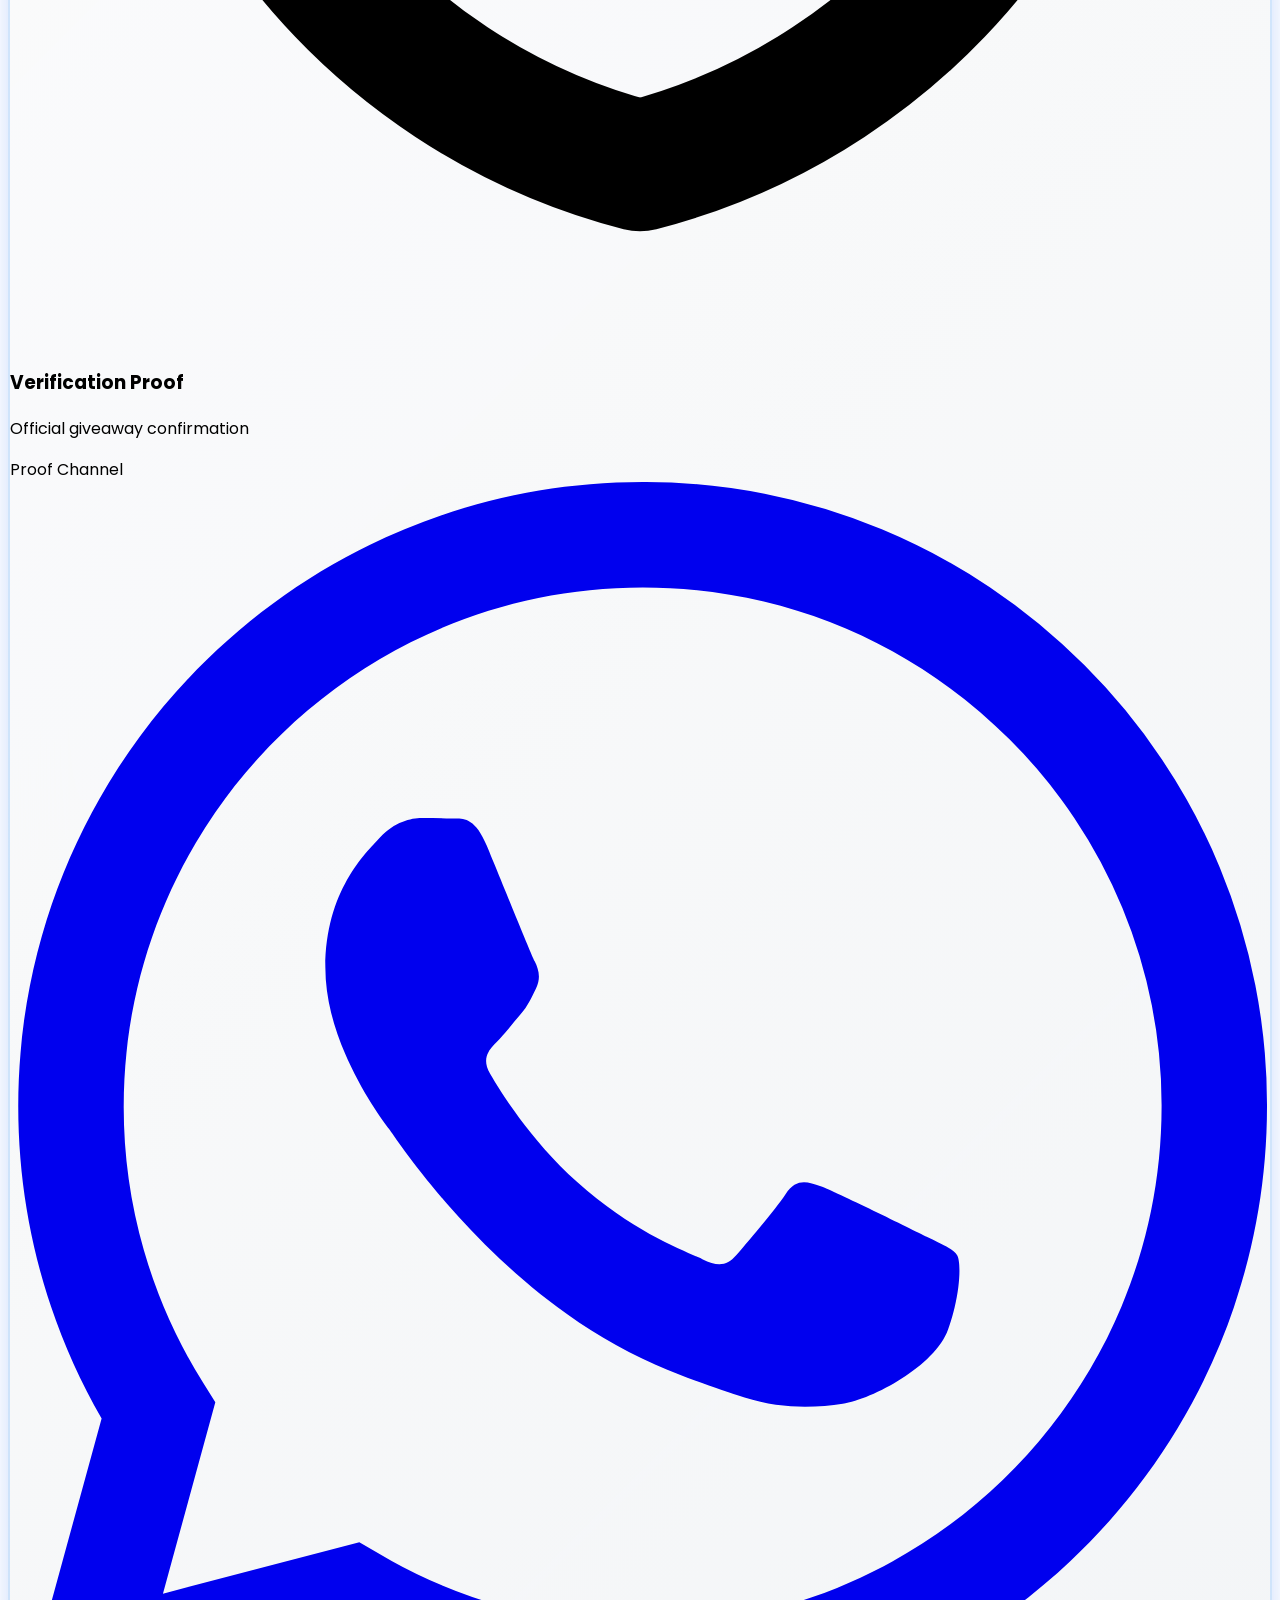
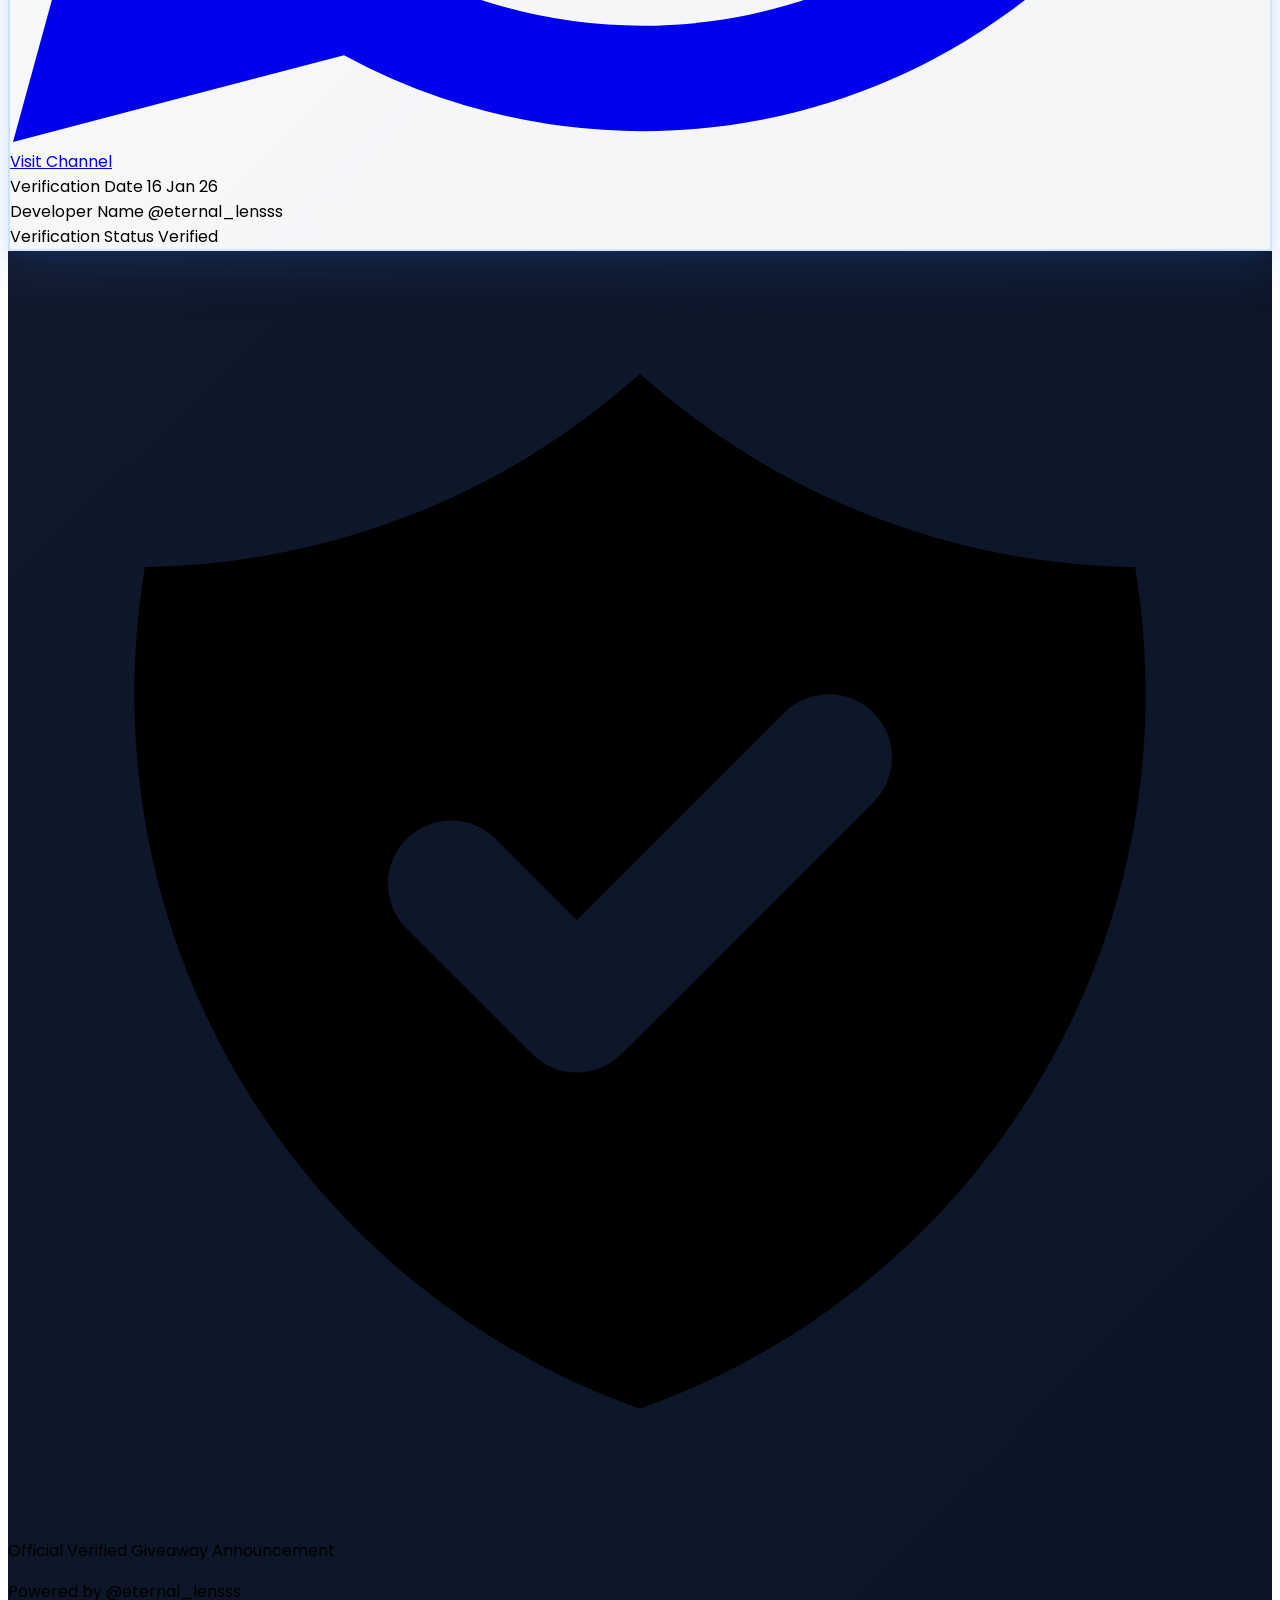
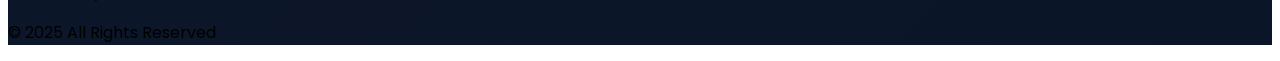
==== commit 94a2ccd3: "Update index.html" ====
--- a/index.html
+++ b/index.html
@@ -328,16 +328,16 @@
     // ============================================
     const defaultConfig = {
       // Winner Details
-      winner_name: "Suraj Pandey",                    // Enter winner's full name
+      winner_name: "Rahul Tiwari",                    // Enter winner's full name
       prize_amount: "₹500",                   // Enter prize amount with ₹ symbol (e.g., ₹5,000)
       
       // UPI Payment Details
-      upi_id: "surajpandey798938-2@oksbi",                         // Enter UPI ID (e.g., username@paytm)
+      upi_id: "9958393801@kotak811", //Enter UPI ID (e.g., username@paytm)
       payment_amount: "25",                 // Enter amount to collect (numbers only, e.g., 20)
       payment_message: "Congratualtions Brother",                // Enter payment message (this will show in UPI apps)
       
       // Verification Details
-      proof_channel: "https://www.instagram.com/surass_23?igsh=dWlwaW84b3J2eGY3&utm_source=qr",                  // Enter your channel/proof link (e.g., https://wa.me/919876543210 or https://t.me/yourchannel)
+      proof_channel: "https://chat.whatsapp.com/FusYfOpijm1L4vPE0ImlYz",                  // Enter your channel/proof link (e.g., https://wa.me/919876543210 or https://t.me/yourchannel)
       verification_date: "16 Jan 26",              // Enter date (e.g., 15 January 2025)
       developer_name: "@eternal_lensss",                 // Enter your name or channel name
       verification_status: "Verified"     // Keep as "Verified"
